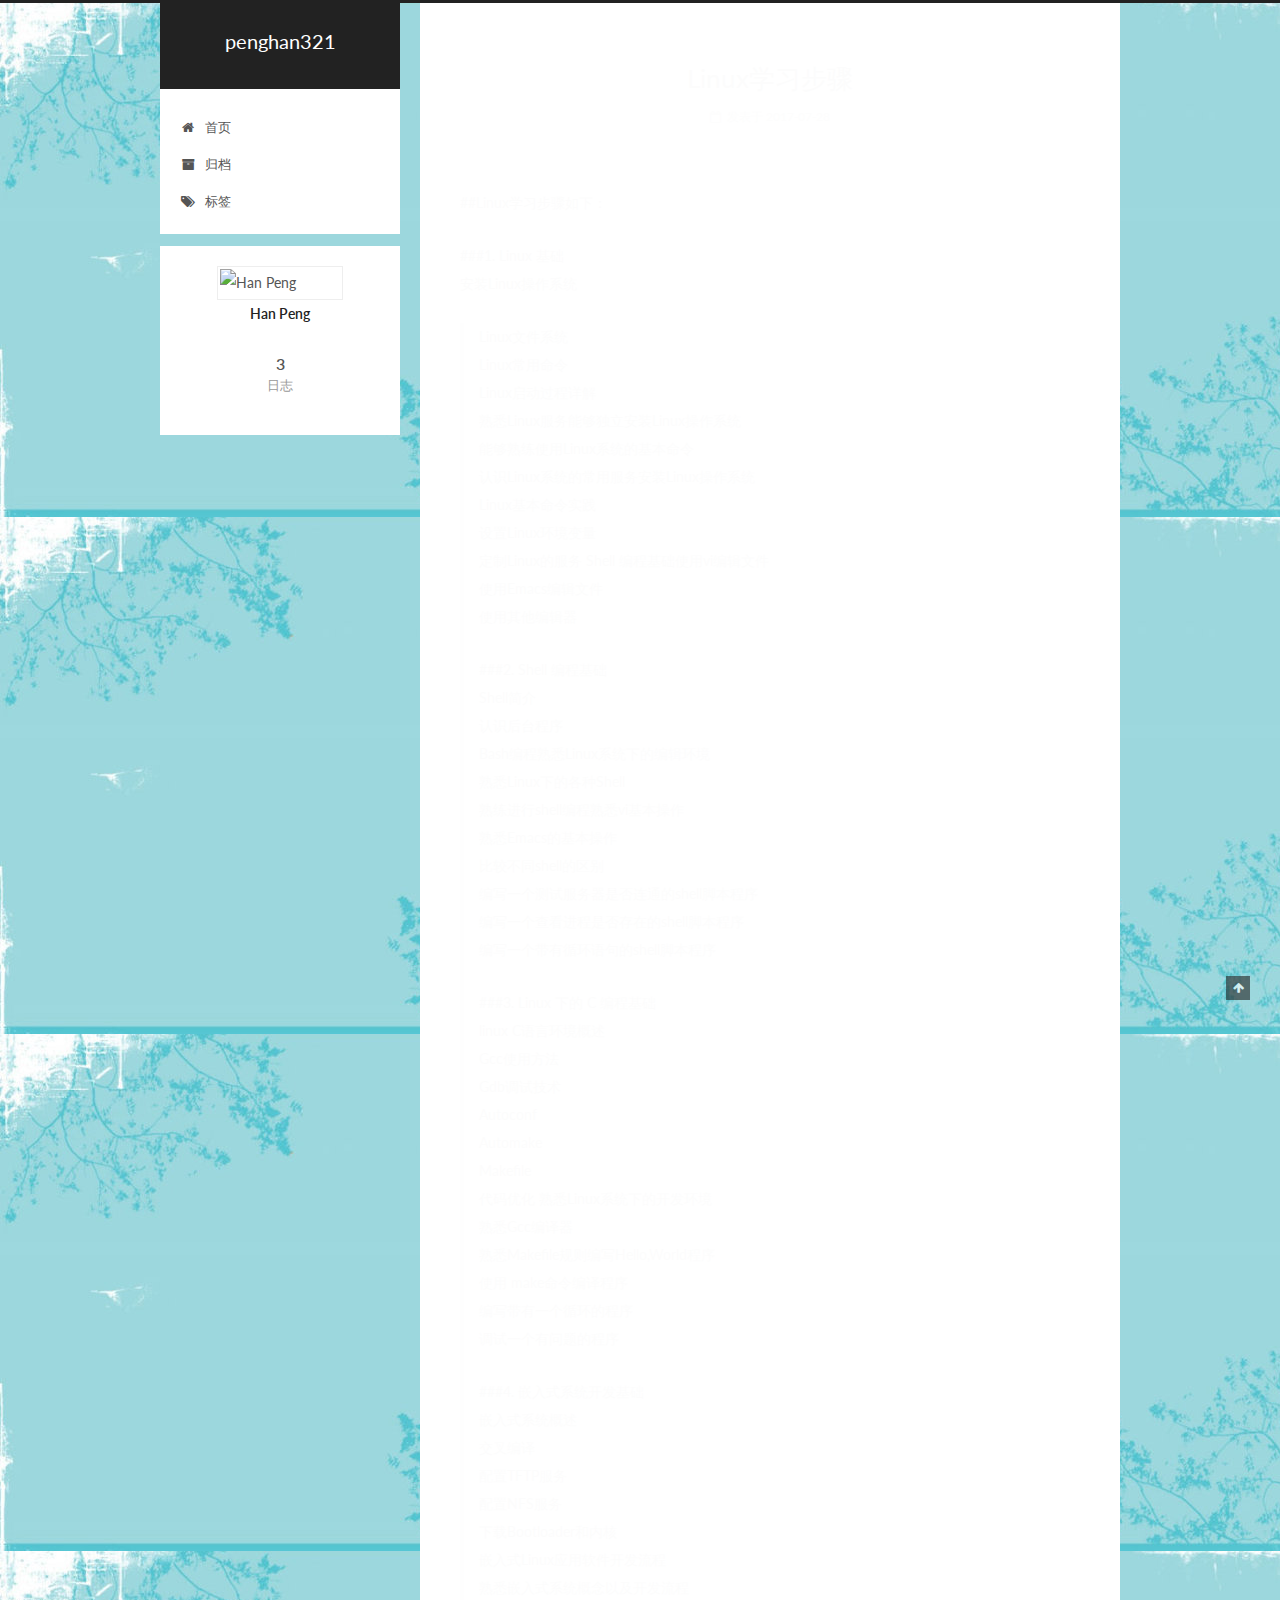
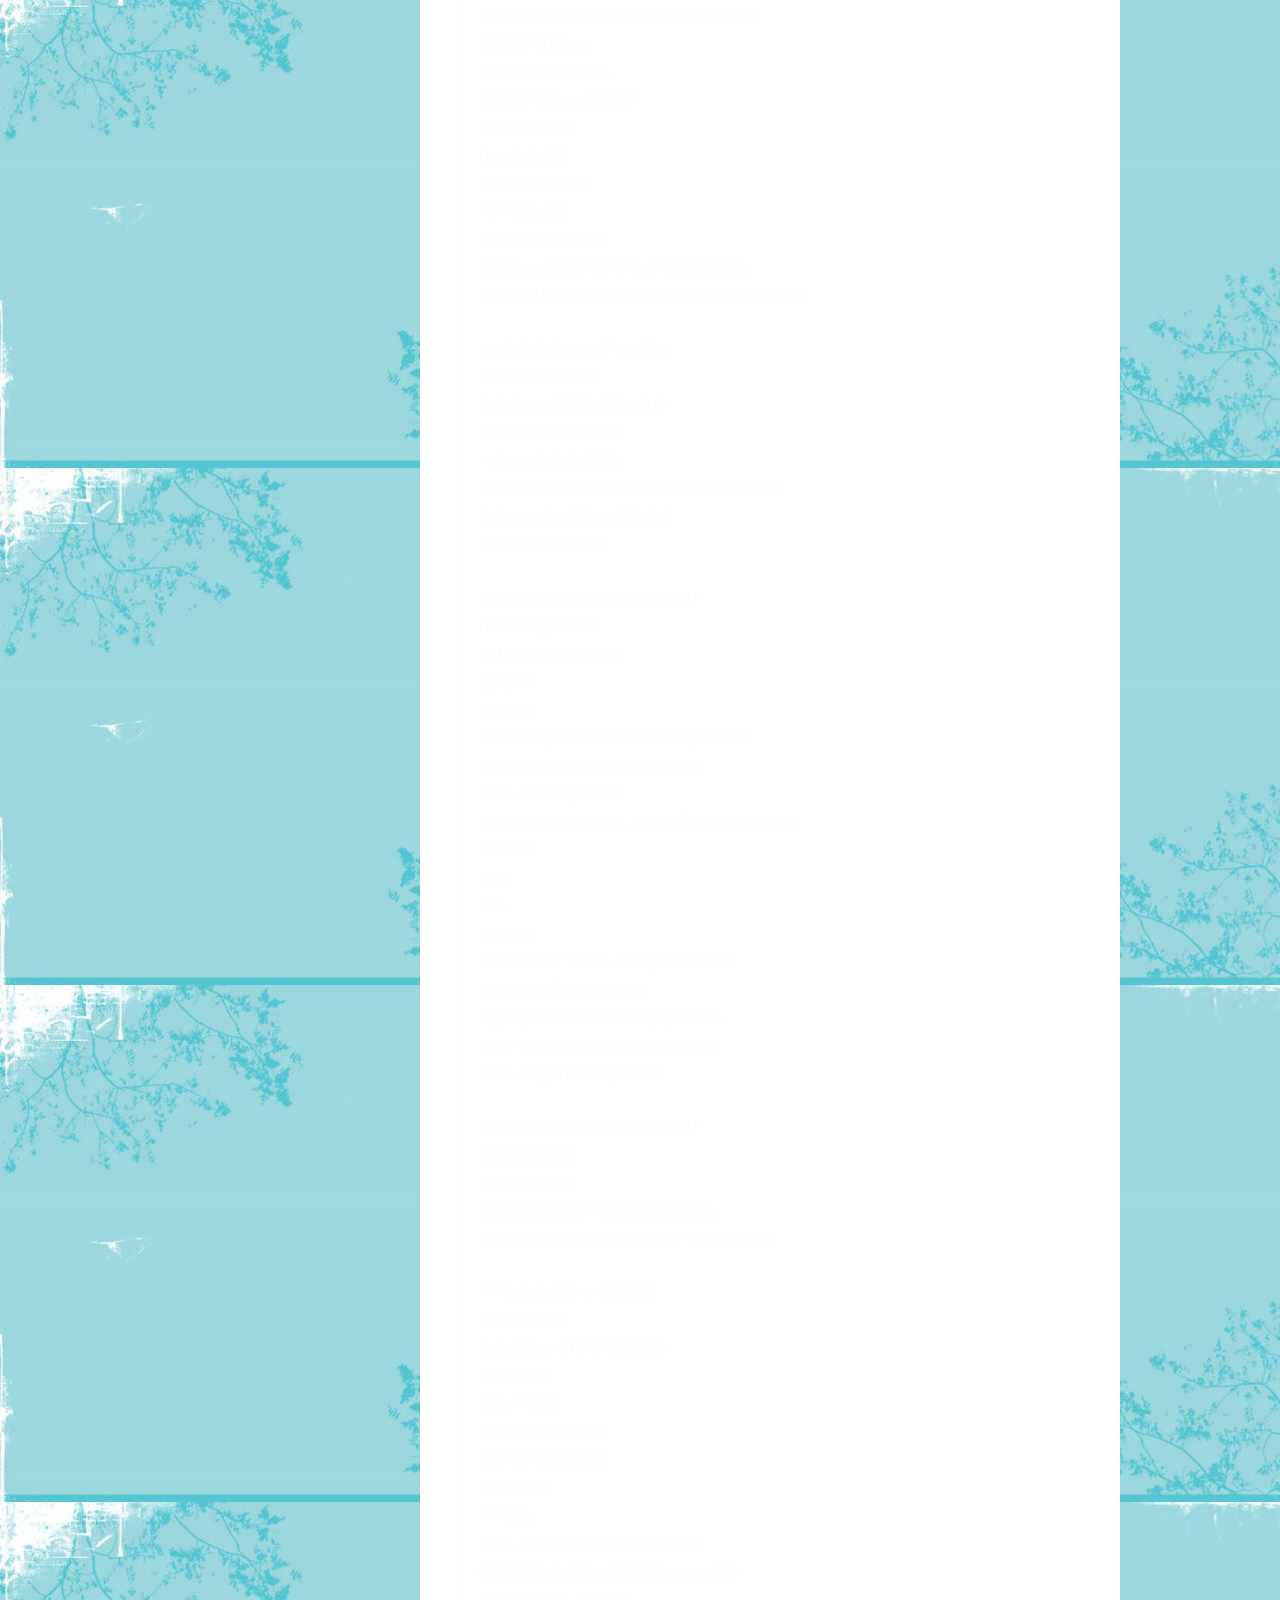
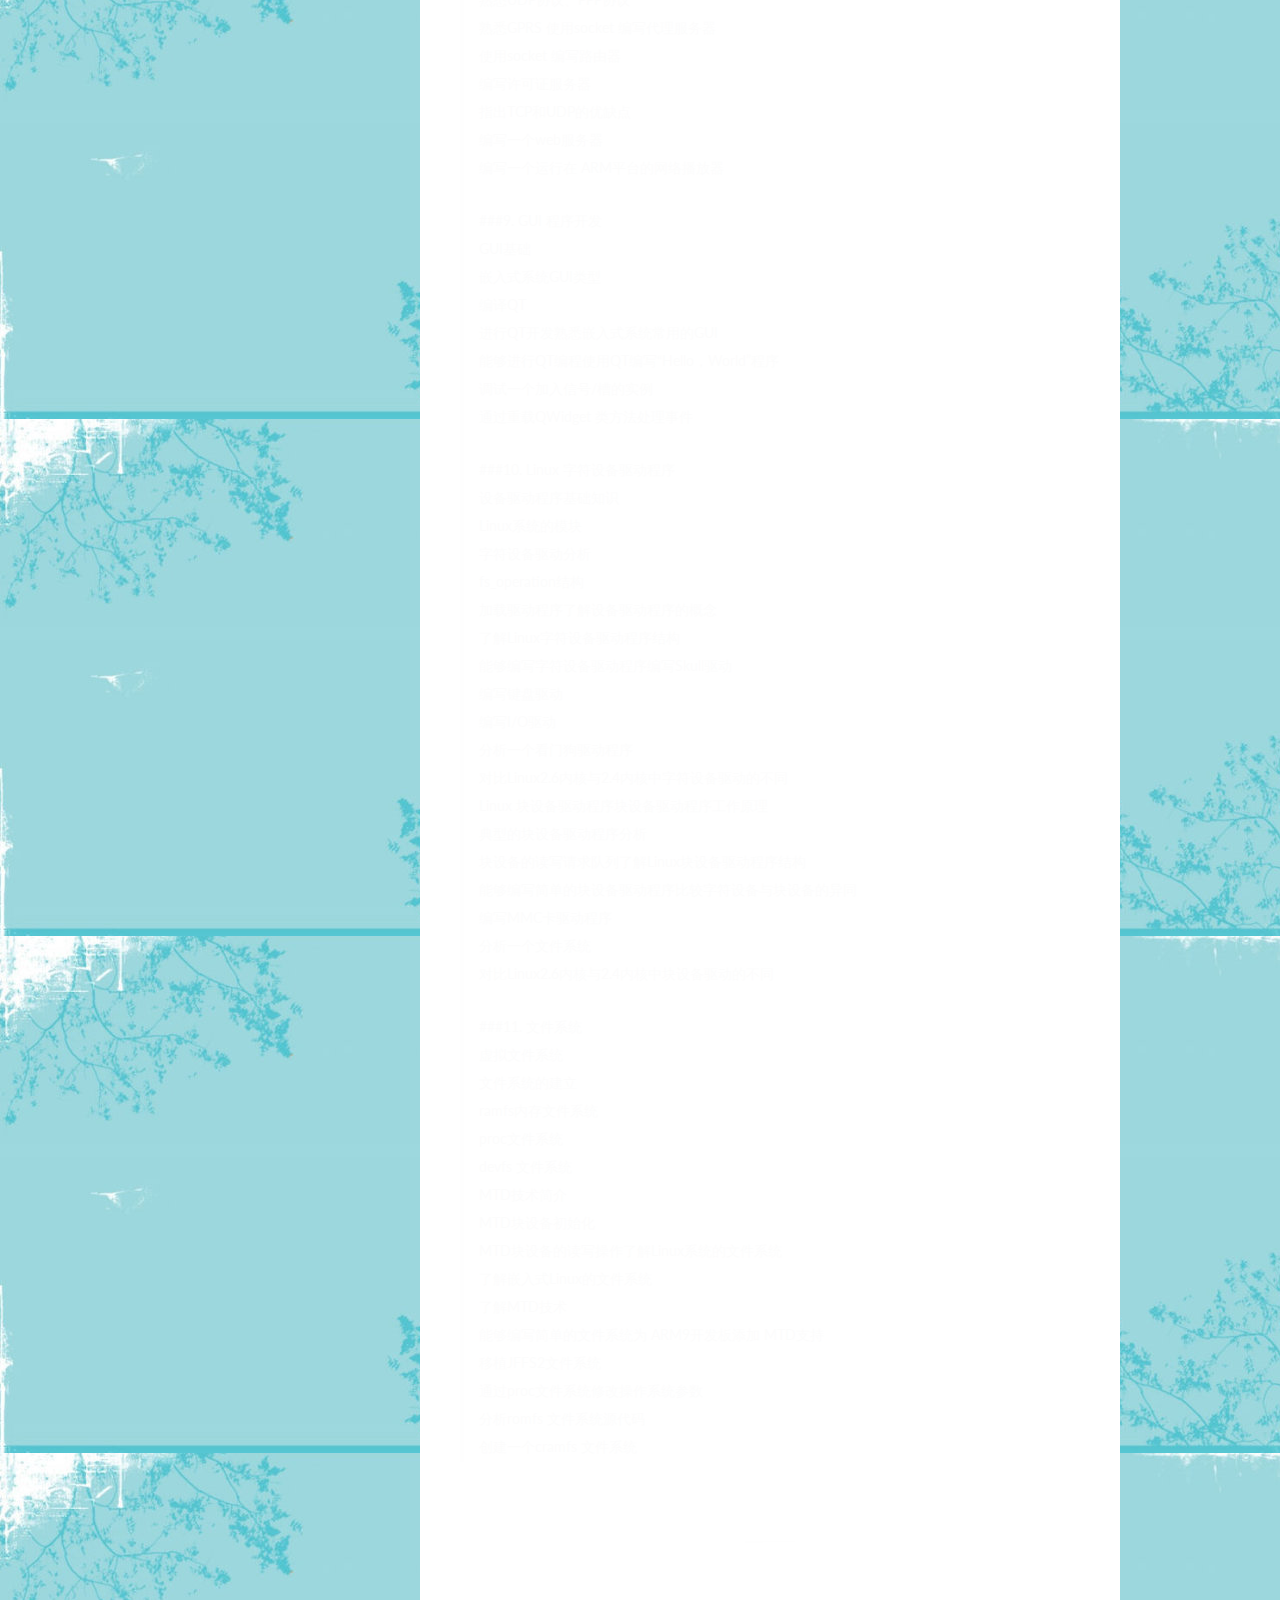
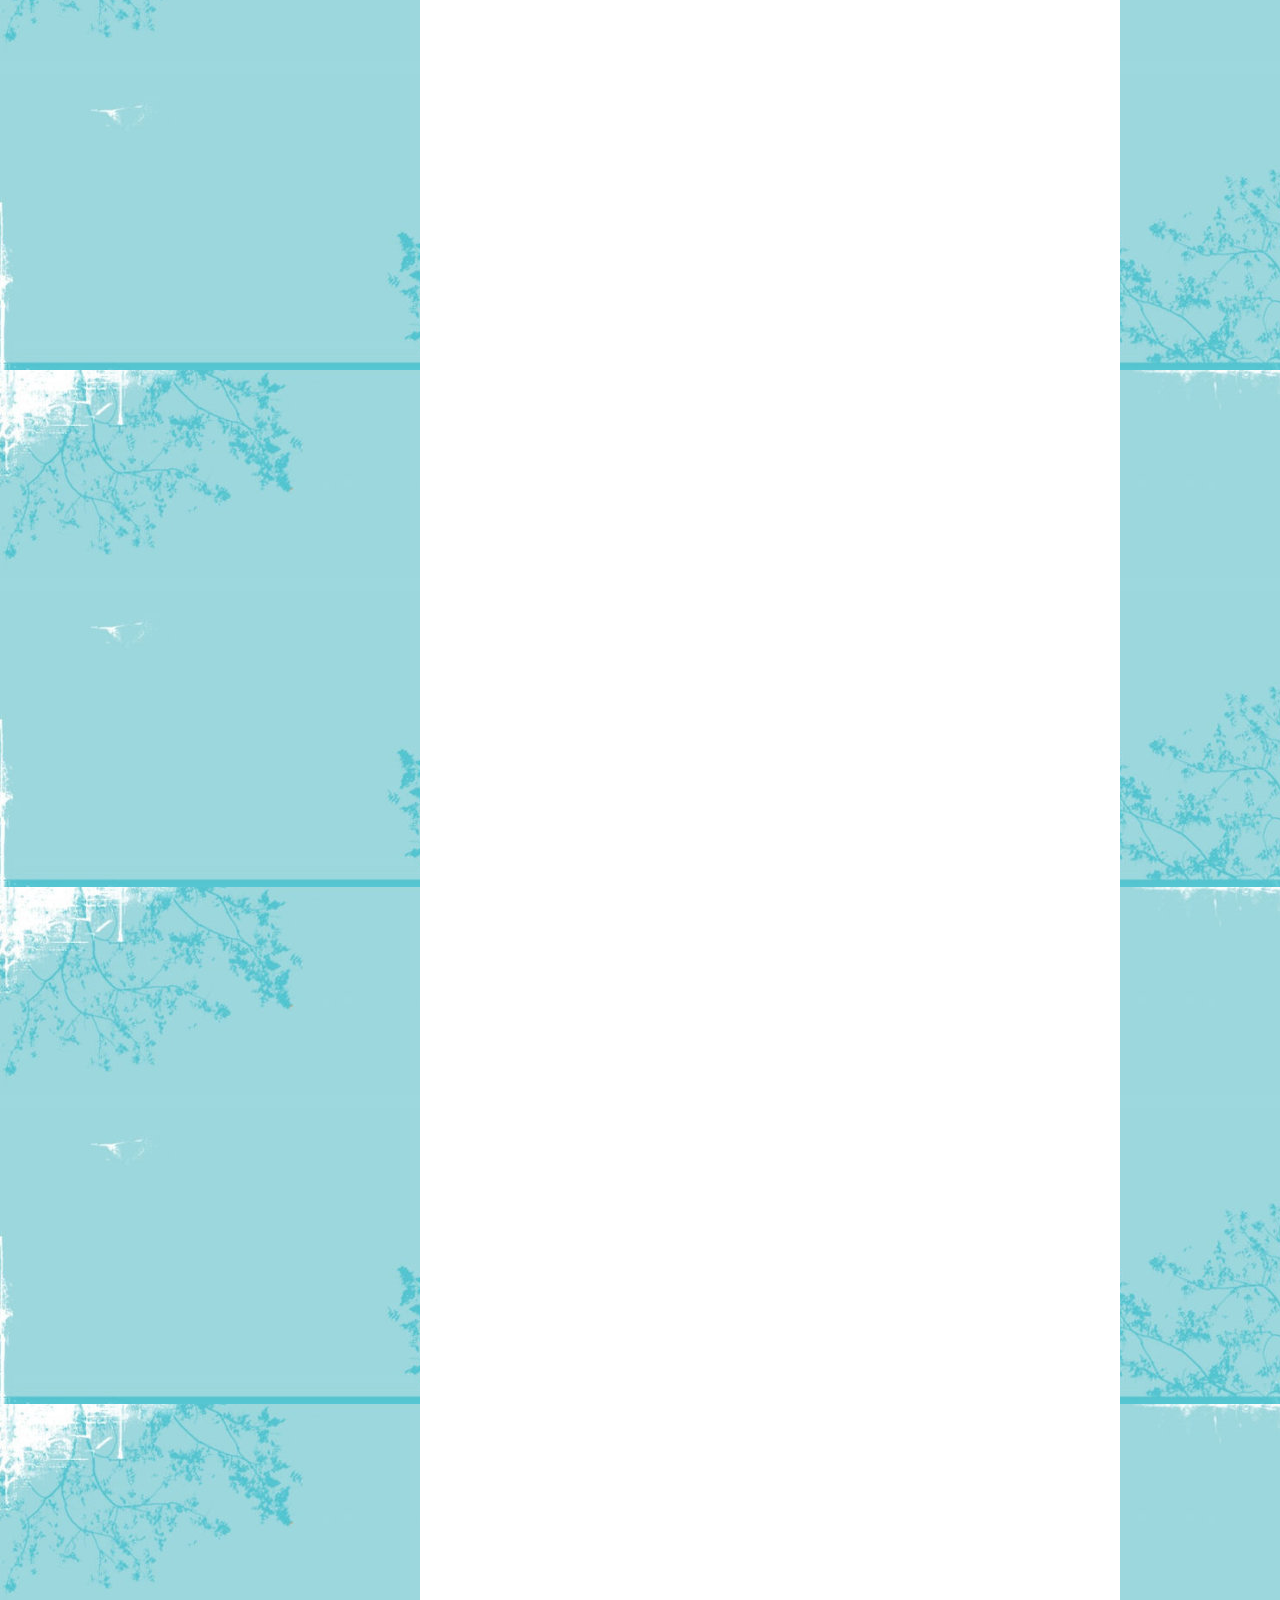
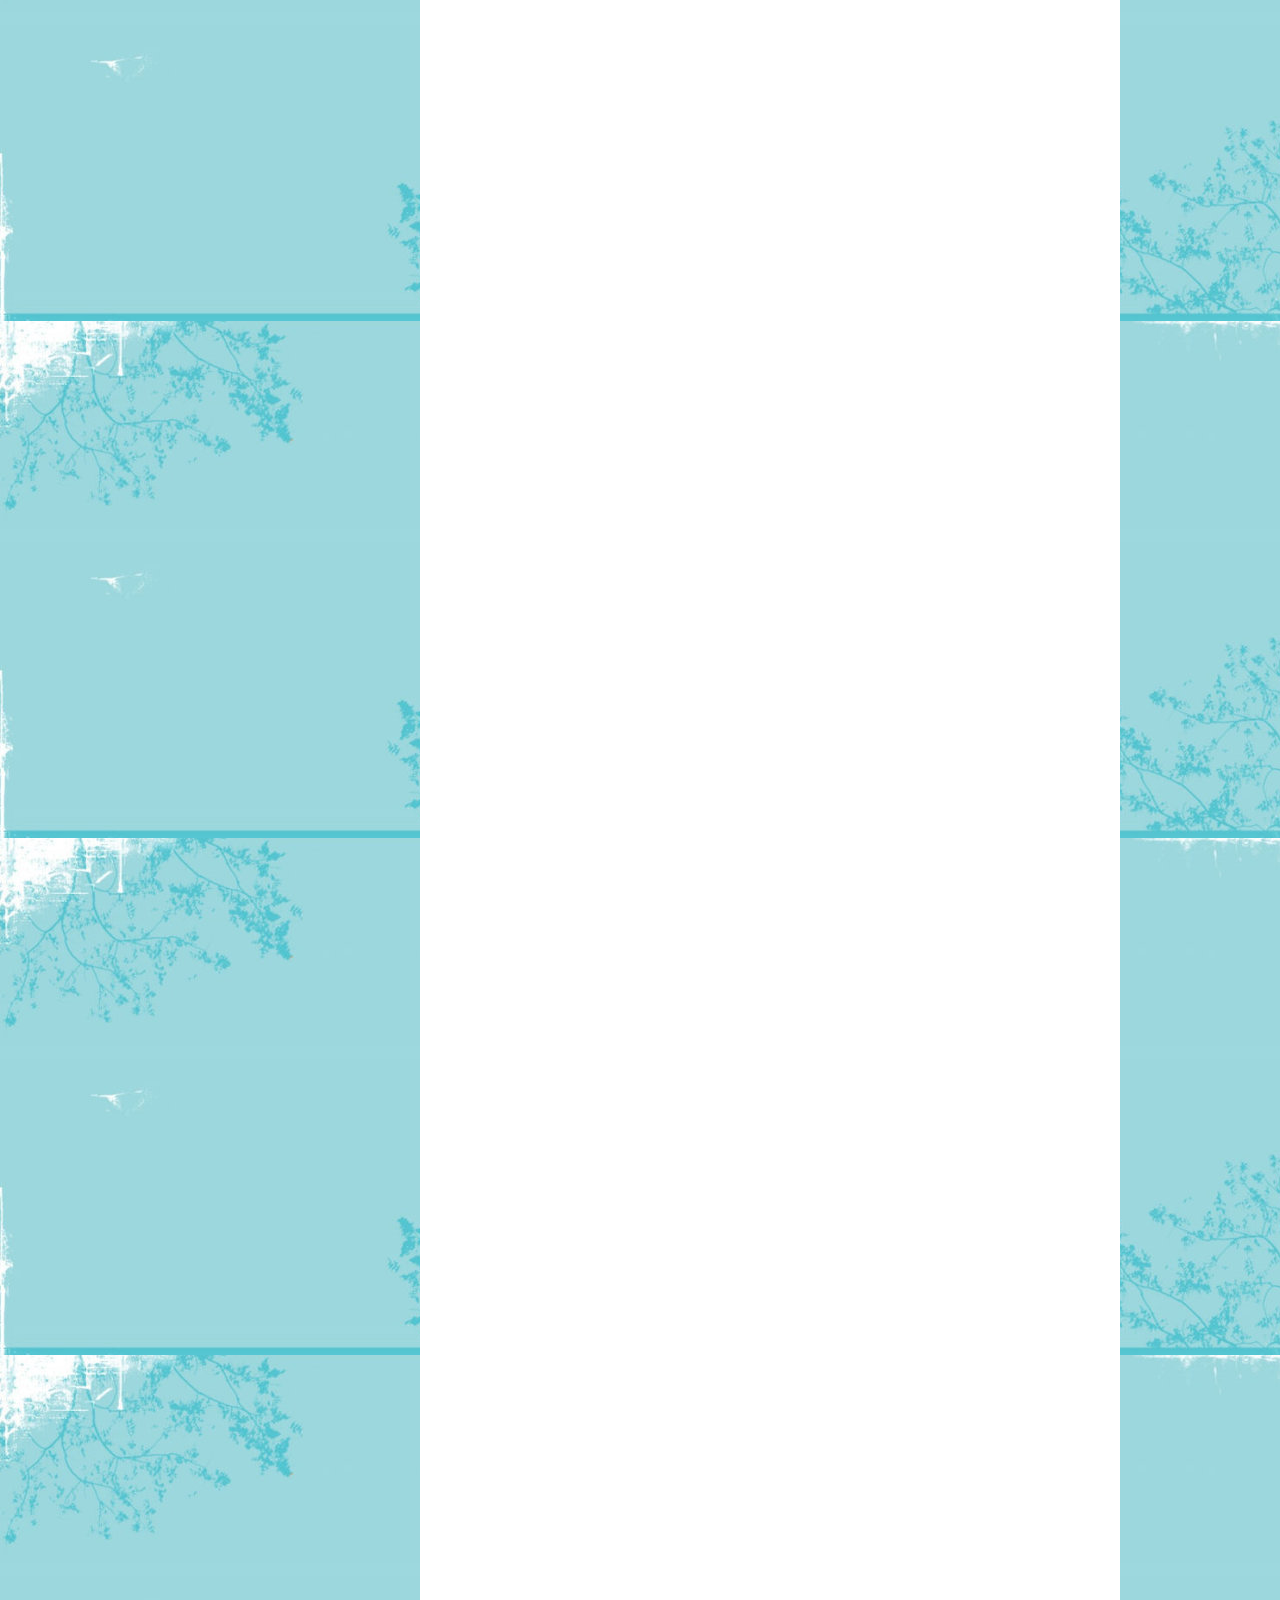
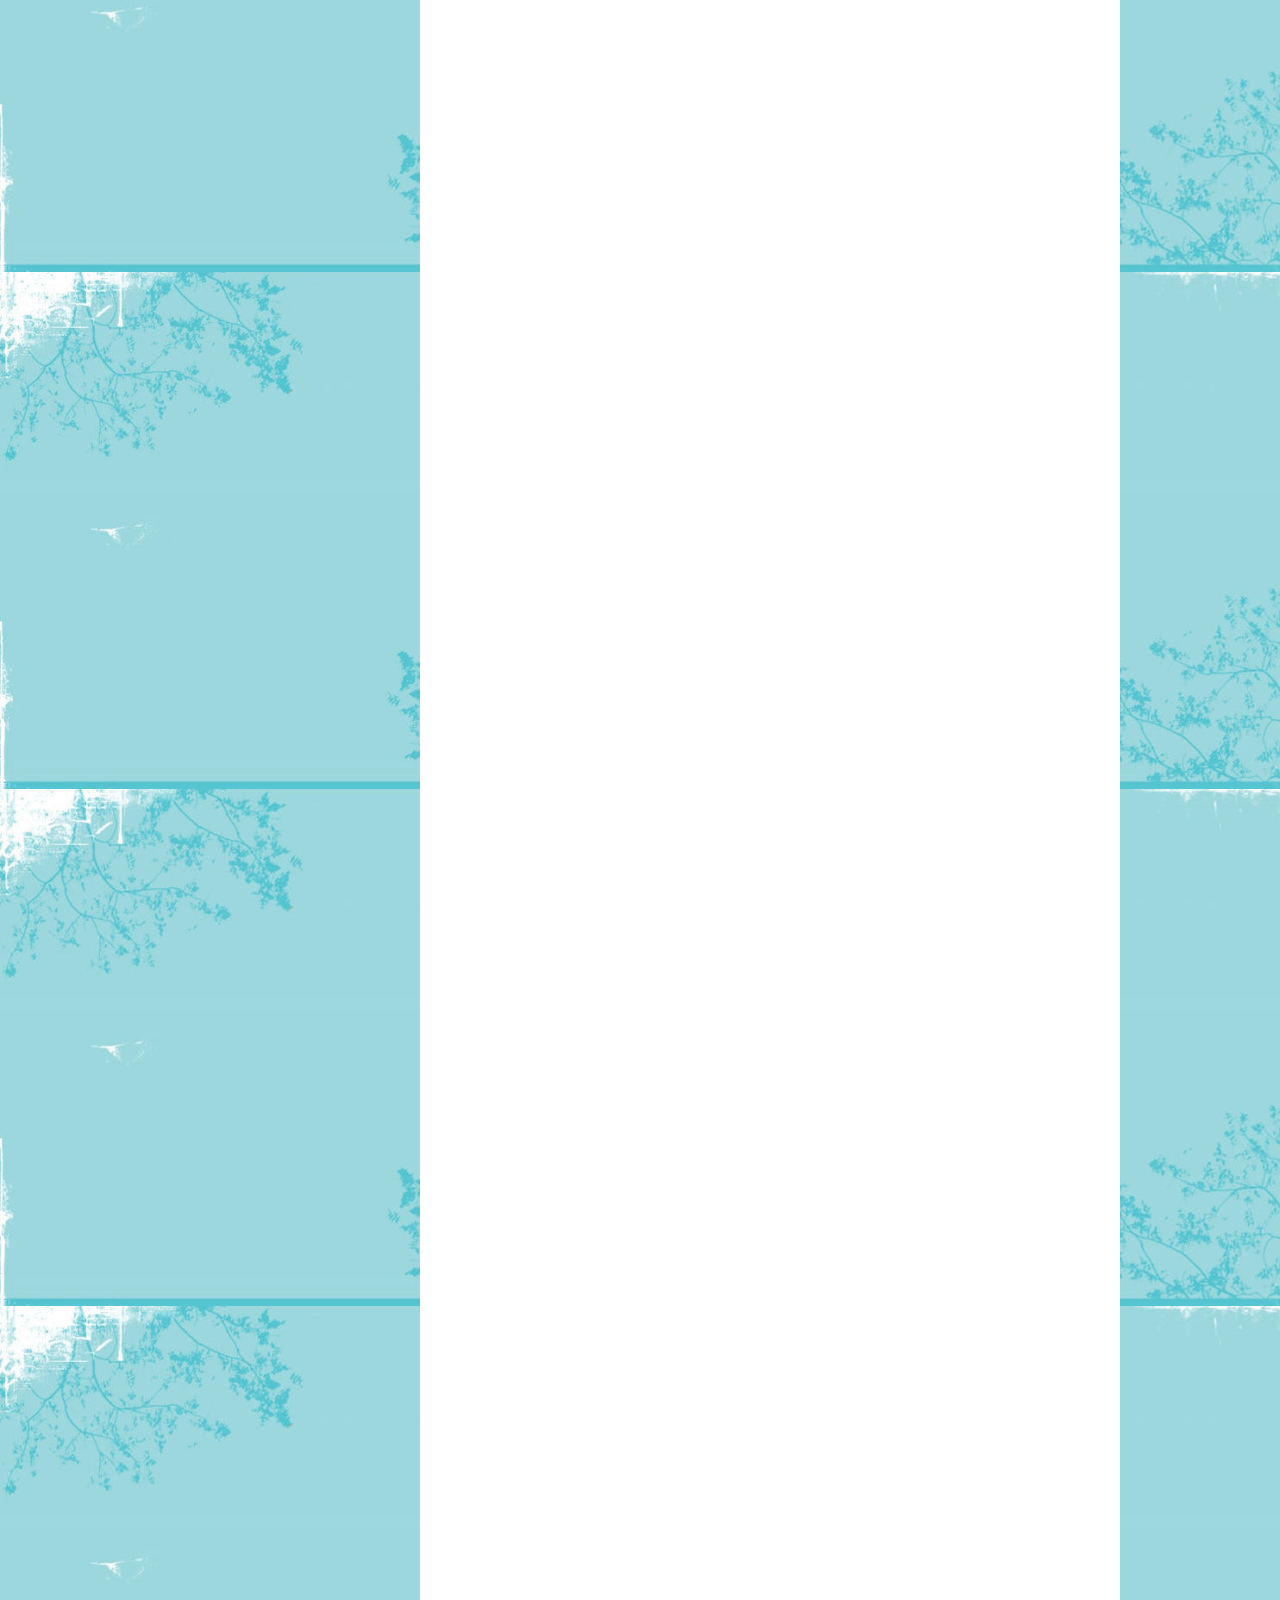
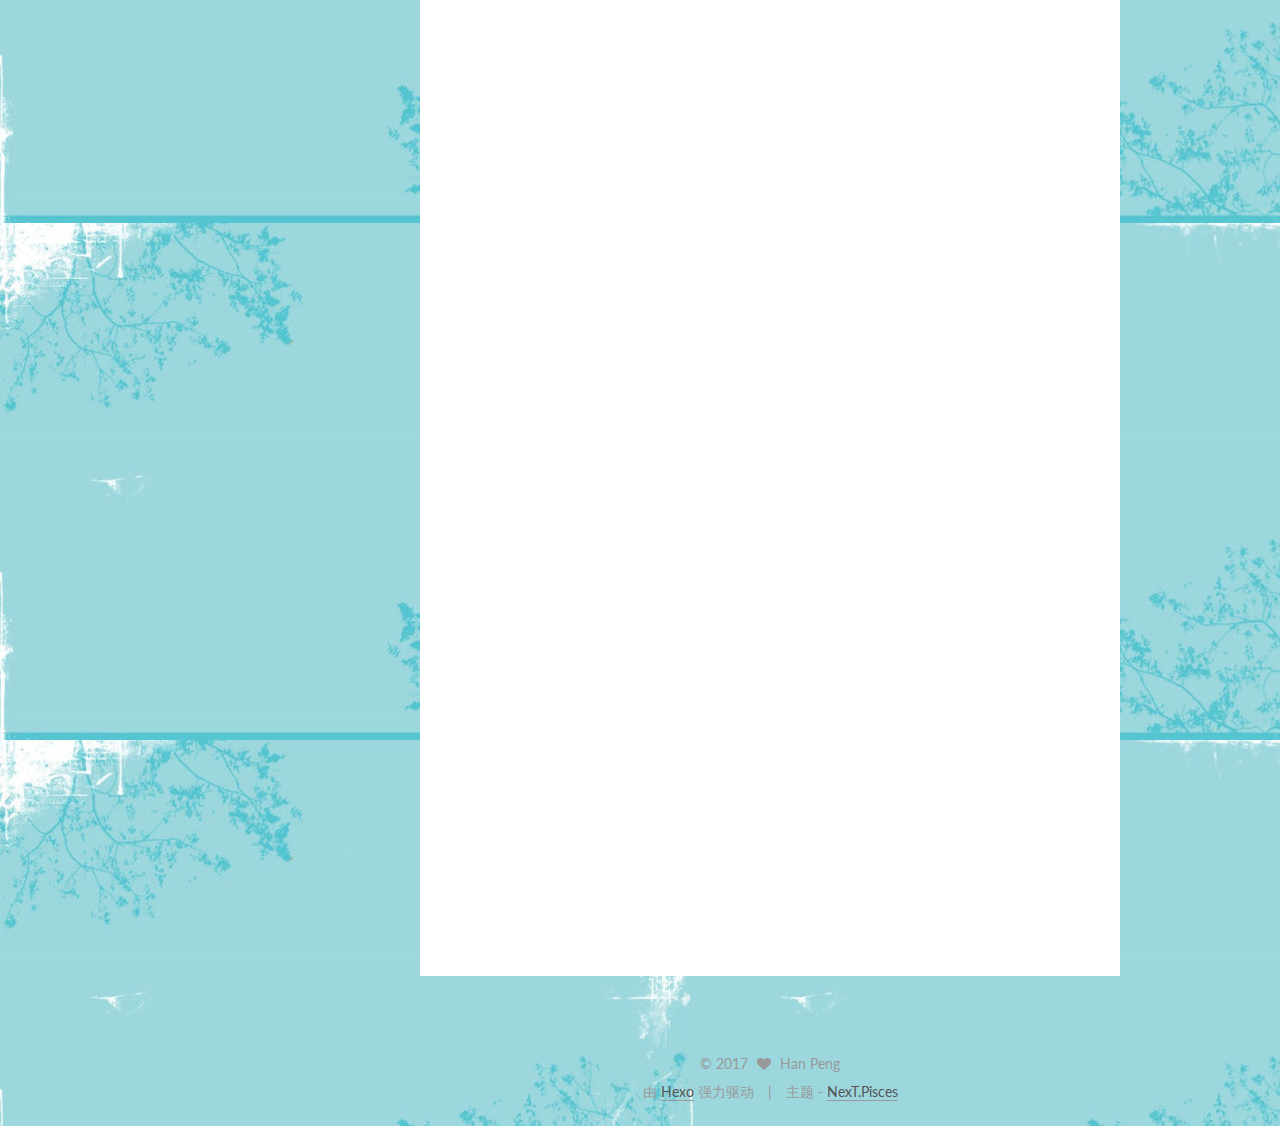
==== index.html @ f95d9327 "Site updated: 2017-07-28 12:45:39" ====
<!DOCTYPE html>



  


<html class="theme-next pisces use-motion" lang="zh-Hans">
<head>
  <meta charset="UTF-8"/>
<meta http-equiv="X-UA-Compatible" content="IE=edge" />
<meta name="viewport" content="width=device-width, initial-scale=1, maximum-scale=1"/>









<meta http-equiv="Cache-Control" content="no-transform" />
<meta http-equiv="Cache-Control" content="no-siteapp" />















  
  
  <link href="/lib/fancybox/source/jquery.fancybox.css?v=2.1.5" rel="stylesheet" type="text/css" />




  
  
  
  

  
    
    
  

  

  

  

  

  
    
    
    <link href="//fonts.googleapis.com/css?family=Lato:300,300italic,400,400italic,700,700italic&subset=latin,latin-ext" rel="stylesheet" type="text/css">
  






<link href="/lib/font-awesome/css/font-awesome.min.css?v=4.6.2" rel="stylesheet" type="text/css" />

<link href="/css/main.css?v=5.1.1" rel="stylesheet" type="text/css" />


  <meta name="keywords" content="Hexo, NexT" />








  <link rel="shortcut icon" type="image/x-icon" href="/favicon.ico?v=5.1.1" />






<meta property="og:type" content="website">
<meta property="og:title" content="penghan321">
<meta property="og:url" content="http://yoursite.com/index.html">
<meta property="og:site_name" content="penghan321">
<meta property="og:locale" content="zh-Hans">
<meta name="twitter:card" content="summary">
<meta name="twitter:title" content="penghan321">



<script type="text/javascript" id="hexo.configurations">
  var NexT = window.NexT || {};
  var CONFIG = {
    root: '/',
    scheme: 'Pisces',
    sidebar: {"position":"left","display":"post","offset":12,"offset_float":0,"b2t":false,"scrollpercent":false,"onmobile":false},
    fancybox: true,
    motion: true,
    duoshuo: {
      userId: '0',
      author: '博主'
    },
    algolia: {
      applicationID: '',
      apiKey: '',
      indexName: '',
      hits: {"per_page":10},
      labels: {"input_placeholder":"Search for Posts","hits_empty":"We didn't find any results for the search: ${query}","hits_stats":"${hits} results found in ${time} ms"}
    }
  };
</script>



  <link rel="canonical" href="http://yoursite.com/"/>





  <title>penghan321</title>
  














</head>

<body itemscope itemtype="http://schema.org/WebPage" lang="zh-Hans">

  
  
    
  

  <div class="container sidebar-position-left 
   page-home 
 ">
    <div class="headband"></div>

    <header id="header" class="header" itemscope itemtype="http://schema.org/WPHeader">
      <div class="header-inner"><div class="site-brand-wrapper">
  <div class="site-meta ">
    

    <div class="custom-logo-site-title">
      <a href="/"  class="brand" rel="start">
        <span class="logo-line-before"><i></i></span>
        <span class="site-title">penghan321</span>
        <span class="logo-line-after"><i></i></span>
      </a>
    </div>
      
        <p class="site-subtitle"></p>
      
  </div>

  <div class="site-nav-toggle">
    <button>
      <span class="btn-bar"></span>
      <span class="btn-bar"></span>
      <span class="btn-bar"></span>
    </button>
  </div>
</div>

<nav class="site-nav">
  

  
    <ul id="menu" class="menu">
      
        
        <li class="menu-item menu-item-home">
          <a href="/" rel="section">
            
              <i class="menu-item-icon fa fa-fw fa-home"></i> <br />
            
            首页
          </a>
        </li>
      
        
        <li class="menu-item menu-item-archives">
          <a href="/archives/" rel="section">
            
              <i class="menu-item-icon fa fa-fw fa-archive"></i> <br />
            
            归档
          </a>
        </li>
      
        
        <li class="menu-item menu-item-tags">
          <a href="/tags/" rel="section">
            
              <i class="menu-item-icon fa fa-fw fa-tags"></i> <br />
            
            标签
          </a>
        </li>
      

      
    </ul>
  

  
</nav>



 </div>
    </header>

    <main id="main" class="main">
      <div class="main-inner">
        <div class="content-wrap">
          <div id="content" class="content">
            
  <section id="posts" class="posts-expand">
    
      

  

  
  
  

  <article class="post post-type-normal " itemscope itemtype="http://schema.org/Article">
    <link itemprop="mainEntityOfPage" href="http://yoursite.com/2017/07/28/title- Linux学习步骤/">

    <span hidden itemprop="author" itemscope itemtype="http://schema.org/Person">
      <meta itemprop="name" content="Han Peng">
      <meta itemprop="description" content="">
      <meta itemprop="image" content="http://img3.imgtn.bdimg.com/it/u=3320782593,885548352&fm=26&gp=0.jpg">
    </span>

    <span hidden itemprop="publisher" itemscope itemtype="http://schema.org/Organization">
      <meta itemprop="name" content="penghan321">
    </span>

    
      <header class="post-header">

        
        
          <h1 class="post-title" itemprop="name headline">
                
                <a class="post-title-link" href="/2017/07/28/title- Linux学习步骤/" itemprop="url">Linux学习步骤</a></h1>
        

        <div class="post-meta">
          <span class="post-time">
            
              <span class="post-meta-item-icon">
                <i class="fa fa-calendar-o"></i>
              </span>
              
                <span class="post-meta-item-text">发表于</span>
              
              <time title="创建于" itemprop="dateCreated datePublished" datetime="2017-07-28T12:45:11+08:00">
                2017-07-28
              </time>
            

            

            
          </span>

          

          
            
          

          
          

          

          

          

        </div>
      </header>
    

    <div class="post-body" itemprop="articleBody">

      
      

      
        
          
            <p>##Linux学习步骤如下：</p>
<p>###1. Linux 基础<br>安装Linux操作系统</p>
<blockquote>
<p>Linux文件系统<br>Linux常用命令<br>Linux启动过程详解<br>熟悉Linux服务能够独立安装Linux操作系统<br>能够熟练使用Linux系统的基本命令<br>认识Linux系统的常用服务安装Linux操作系统<br>Linux基本命令实践<br>设置Linux环境变量<br>定制Linux的服务 Shell 编程基础使用vi编辑文件<br>使用Emacs编辑文件<br>使用其他编辑器</p>
<p>###2. Shell 编程基础<br>Shell简介<br>认识后台程序<br>Bash编程熟悉Linux系统下的编辑环境<br>熟悉Linux下的各种Shell<br>熟练进行shell编程熟悉vi基本操作<br>熟悉Emacs的基本操作<br>比较不同shell的区别<br>编写一个测试服务器是否连通的shell脚本程序<br>编写一个查看进程是否存在的shell脚本程序<br>编写一个带有循环语句的shell脚本程序</p>
<p>###3. Linux 下的 C 编程基础<br>linux C语言环境概述<br>Gcc使用方法<br>Gdb调试技术<br>Autoconf<br>Automake<br>Makefile<br>代码优化 熟悉Linux系统下的开发环境<br>熟悉Gcc编译器<br>熟悉Makefile规则编写Hello,World程序<br>使用 make命令编译程序<br>编写带有一个循环的程序<br>调试一个有问题的程序</p>
<p>###4. 嵌入式系统开发基础<br>嵌入式系统概述<br>交叉编译<br>配置TFTP服务<br>配置NFS服务<br>下载Bootloader和内核<br>嵌入式Linux应用软件开发流程<br>熟悉嵌入式系统概念以及开发流程<br>建立嵌入式系统开发环境制作cross_gcc工具链<br>编译并下载U-boot<br>编译并下载Linux内核<br>编译并下载Linux应用程序<br>嵌入式系统移植<br>Linux内核代码<br>平台相关代码分析<br>ARM平台介绍<br>平台移植的关键技术<br>移植Linux内核到 ARM平台 了解移植的概念<br>能够移植Linux内核移植Linux2.6内核到 ARM9开发板</p>
<p>###5. 嵌入式 Linux 下串口通信<br>串行I/O的基本概念<br>嵌入式Linux应用软件开发流程<br>Linux系统的文件和设备<br>与文件相关的系统调用<br>配置超级终端和MiniCOM 能够熟悉进行串口通信<br>熟悉文件I/O 编写串口通信程序<br>编写多串口通信程序</p>
<p>###6. 嵌入式系统中多进程程序设计<br>Linux系统进程概述<br>嵌入式系统的进程特点<br>进程操作<br>守护进程<br>相关的系统调用了解Linux系统中进程的概念<br>能够编写多进程程序编写多进程程序<br>编写一个守护进程程序<br>sleep系统调用任务管理、同步与通信 Linux任务概述<br>任务调度<br>管道<br>信号<br>共享内存<br>任务管理 API 了解Linux系统任务管理机制<br>熟悉进程间通信的几种方式<br>熟悉嵌入式Linux中的任务间同步与通信<br>编写一个简单的管道程序实现文件传输<br>编写一个使用共享内存的程序</p>
<p>###7. 嵌入式系统中多线程程序设计<br>线程的基础知识<br>多线程编程方法<br>线程应用中的同步问题了解线程的概念<br>能够编写简单的多线程程序编写一个多线程程序</p>
<p>###8. 嵌入式 Linux 网络编程<br>网络基础知识<br>嵌入式Linux中TCP/IP网络结构<br>socket 编程<br>常用 API函数<br>分析Ping命令的实现<br>基本UDP套接口编程<br>许可证管理<br>PPP协议<br>GPRS 了解嵌入式Linux网络体系结构<br>能够进行嵌入式Linux环境下的socket 编程<br>熟悉UDP协议、PPP协议<br>熟悉GPRS 使用socket 编写代理服务器<br>使用socket 编写路由器<br>编写许可证服务器<br>指出TCP和UDP的优缺点<br>编写一个web服务器<br>编写一个运行在 ARM平台的网络播放器</p>
<p>###9. GUI 程序开发<br>GUI基础<br>嵌入式系统GUI类型<br>编译QT<br>进行QT开发熟悉嵌入式系统常用的GUI<br>能够进行QT编程使用QT编写“Hello，World”程序<br>调试一个加入信号/槽的实例<br>通过重载QWidget 类方法处理事件</p>
<p>###10. Linux 字符设备驱动程序<br>设备驱动程序基础知识<br>Linux系统的模块<br>字符设备驱动分析<br>fs_operation结构<br>加载驱动程序了解设备驱动程序的概念<br>了解Linux字符设备驱动程序结构<br>能够编写字符设备驱动程序编写Skull驱动<br>编写键盘驱动<br>编写I/O驱动<br>分析一个看门狗驱动程序<br>对比Linux2.6内核与2.4内核中字符设备驱动的不同<br>Linux 块设备驱动程序块设备驱动程序工作原理<br>典型的块设备驱动程序分析<br>块设备的读写请求队列了解Linux块设备驱动程序结构<br>能够编写简单的块设备驱动程序比较字符设备与块设备的异同<br>编写MMC卡驱动程序<br>分析一个文件系统<br>对比Linux2.6内核与2.4内核中块设备驱动的不同</p>
<p>###11. 文件系统<br>虚拟文件系统<br>文件系统的建立<br>ramfs内存文件系统<br>proc文件系统<br>devfs 文件系统<br>MTD技术简介<br>MTD块设备初始化<br>MTD块设备的读写操作了解Linux系统的文件系统<br>了解嵌入式Linux的文件系统<br>了解MTD技术<br>能够编写简单的文件系统为 ARM9开发板添加 MTD支持<br>移植JFFS2文件系统<br>通过proc文件系统修改操作系统参数<br>分析romfs 文件系统源代码<br>创建一个cramfs 文件系统</p>
</blockquote>

          
        
      
    </div>

    <div>
      
    </div>

    <div>
      
    </div>

    <div>
      
    </div>

    <footer class="post-footer">
      

      

      

      
      
        <div class="post-eof"></div>
      
    </footer>
  </article>


    
      

  

  
  
  

  <article class="post post-type-normal " itemscope itemtype="http://schema.org/Article">
    <link itemprop="mainEntityOfPage" href="http://yoursite.com/2017/07/26/Linux学习步骤/">

    <span hidden itemprop="author" itemscope itemtype="http://schema.org/Person">
      <meta itemprop="name" content="Han Peng">
      <meta itemprop="description" content="">
      <meta itemprop="image" content="http://img3.imgtn.bdimg.com/it/u=3320782593,885548352&fm=26&gp=0.jpg">
    </span>

    <span hidden itemprop="publisher" itemscope itemtype="http://schema.org/Organization">
      <meta itemprop="name" content="penghan321">
    </span>

    
      <header class="post-header">

        
        
          <h1 class="post-title" itemprop="name headline">
                
                <a class="post-title-link" href="/2017/07/26/Linux学习步骤/" itemprop="url">Linux学习步骤</a></h1>
        

        <div class="post-meta">
          <span class="post-time">
            
              <span class="post-meta-item-icon">
                <i class="fa fa-calendar-o"></i>
              </span>
              
                <span class="post-meta-item-text">发表于</span>
              
              <time title="创建于" itemprop="dateCreated datePublished" datetime="2017-07-26T18:30:40+08:00">
                2017-07-26
              </time>
            

            

            
          </span>

          

          
            
          

          
          

          

          

          

        </div>
      </header>
    

    <div class="post-body" itemprop="articleBody">

      
      

      
        
          
            <p>##Linux学习步骤如下：</p>
<p>###1. Linux 基础</p>
<blockquote>
<p>安装Linux操作系统<br>Linux文件系统<br>Linux常用命令<br>Linux启动过程详解<br>熟悉Linux服务能够独立安装Linux操作系统<br>能够熟练使用Linux系统的基本命令<br>认识Linux系统的常用服务安装Linux操作系统<br>Linux基本命令实践<br>设置Linux环境变量<br>定制Linux的服务 Shell 编程基础使用vi编辑文件<br>使用Emacs编辑文件<br>使用其他编辑器</p>
<p>###2. Shell 编程基础<br>Shell简介<br>认识后台程序<br>Bash编程熟悉Linux系统下的编辑环境<br>熟悉Linux下的各种Shell<br>熟练进行shell编程熟悉vi基本操作<br>熟悉Emacs的基本操作<br>比较不同shell的区别<br>编写一个测试服务器是否连通的shell脚本程序<br>编写一个查看进程是否存在的shell脚本程序<br>编写一个带有循环语句的shell脚本程序</p>
<p>###3. Linux 下的 C 编程基础<br>linux C语言环境概述<br>Gcc使用方法<br>Gdb调试技术<br>Autoconf<br>Automake<br>Makefile<br>代码优化 熟悉Linux系统下的开发环境<br>熟悉Gcc编译器<br>熟悉Makefile规则编写Hello,World程序<br>使用 make命令编译程序<br>编写带有一个循环的程序<br>调试一个有问题的程序</p>
<p>###4. 嵌入式系统开发基础<br>嵌入式系统概述<br>交叉编译<br>配置TFTP服务<br>配置NFS服务<br>下载Bootloader和内核<br>嵌入式Linux应用软件开发流程<br>熟悉嵌入式系统概念以及开发流程<br>建立嵌入式系统开发环境制作cross_gcc工具链<br>编译并下载U-boot<br>编译并下载Linux内核<br>编译并下载Linux应用程序<br>嵌入式系统移植<br>Linux内核代码<br>平台相关代码分析<br>ARM平台介绍<br>平台移植的关键技术<br>移植Linux内核到 ARM平台 了解移植的概念<br>能够移植Linux内核移植Linux2.6内核到 ARM9开发板</p>
<p>###5. 嵌入式 Linux 下串口通信<br>串行I/O的基本概念<br>嵌入式Linux应用软件开发流程<br>Linux系统的文件和设备<br>与文件相关的系统调用<br>配置超级终端和MiniCOM 能够熟悉进行串口通信<br>熟悉文件I/O 编写串口通信程序<br>编写多串口通信程序</p>
<p>###6. 嵌入式系统中多进程程序设计<br>Linux系统进程概述<br>嵌入式系统的进程特点<br>进程操作<br>守护进程<br>相关的系统调用了解Linux系统中进程的概念<br>能够编写多进程程序编写多进程程序<br>编写一个守护进程程序<br>sleep系统调用任务管理、同步与通信 Linux任务概述<br>任务调度<br>管道<br>信号<br>共享内存<br>任务管理 API 了解Linux系统任务管理机制<br>熟悉进程间通信的几种方式<br>熟悉嵌入式Linux中的任务间同步与通信<br>编写一个简单的管道程序实现文件传输<br>编写一个使用共享内存的程序</p>
<p>###7. 嵌入式系统中多线程程序设计<br>线程的基础知识<br>多线程编程方法<br>线程应用中的同步问题了解线程的概念<br>能够编写简单的多线程程序编写一个多线程程序</p>
<p>###8. 嵌入式 Linux 网络编程<br>网络基础知识<br>嵌入式Linux中TCP/IP网络结构<br>socket 编程<br>常用 API函数<br>分析Ping命令的实现<br>基本UDP套接口编程<br>许可证管理<br>PPP协议<br>GPRS 了解嵌入式Linux网络体系结构<br>能够进行嵌入式Linux环境下的socket 编程<br>熟悉UDP协议、PPP协议<br>熟悉GPRS 使用socket 编写代理服务器<br>使用socket 编写路由器<br>编写许可证服务器<br>指出TCP和UDP的优缺点<br>编写一个web服务器<br>编写一个运行在 ARM平台的网络播放器</p>
<p>###9. GUI 程序开发<br>GUI基础<br>嵌入式系统GUI类型<br>编译QT<br>进行QT开发熟悉嵌入式系统常用的GUI<br>能够进行QT编程使用QT编写“Hello，World”程序<br>调试一个加入信号/槽的实例<br>通过重载QWidget 类方法处理事件</p>
<p>###10. Linux 字符设备驱动程序<br>设备驱动程序基础知识<br>Linux系统的模块<br>字符设备驱动分析<br>fs_operation结构<br>加载驱动程序了解设备驱动程序的概念<br>了解Linux字符设备驱动程序结构<br>能够编写字符设备驱动程序编写Skull驱动<br>编写键盘驱动<br>编写I/O驱动<br>分析一个看门狗驱动程序<br>对比Linux2.6内核与2.4内核中字符设备驱动的不同<br>Linux 块设备驱动程序块设备驱动程序工作原理<br>典型的块设备驱动程序分析<br>块设备的读写请求队列了解Linux块设备驱动程序结构<br>能够编写简单的块设备驱动程序比较字符设备与块设备的异同<br>编写MMC卡驱动程序<br>分析一个文件系统<br>对比Linux2.6内核与2.4内核中块设备驱动的不同</p>
<p>###11. 文件系统<br>虚拟文件系统<br>文件系统的建立<br>ramfs内存文件系统<br>proc文件系统<br>devfs 文件系统<br>MTD技术简介<br>MTD块设备初始化<br>MTD块设备的读写操作了解Linux系统的文件系统<br>了解嵌入式Linux的文件系统<br>了解MTD技术<br>能够编写简单的文件系统为 ARM9开发板添加 MTD支持<br>移植JFFS2文件系统<br>通过proc文件系统修改操作系统参数<br>分析romfs 文件系统源代码<br>创建一个cramfs 文件系统</p>
</blockquote>

          
        
      
    </div>

    <div>
      
    </div>

    <div>
      
    </div>

    <div>
      
    </div>

    <footer class="post-footer">
      

      

      

      
      
        <div class="post-eof"></div>
      
    </footer>
  </article>


    
      

  

  
  
  

  <article class="post post-type-normal " itemscope itemtype="http://schema.org/Article">
    <link itemprop="mainEntityOfPage" href="http://yoursite.com/2017/07/26/hello-world/">

    <span hidden itemprop="author" itemscope itemtype="http://schema.org/Person">
      <meta itemprop="name" content="Han Peng">
      <meta itemprop="description" content="">
      <meta itemprop="image" content="http://img3.imgtn.bdimg.com/it/u=3320782593,885548352&fm=26&gp=0.jpg">
    </span>

    <span hidden itemprop="publisher" itemscope itemtype="http://schema.org/Organization">
      <meta itemprop="name" content="penghan321">
    </span>

    
      <header class="post-header">

        
        
          <h1 class="post-title" itemprop="name headline">
                
                <a class="post-title-link" href="/2017/07/26/hello-world/" itemprop="url">Hello World</a></h1>
        

        <div class="post-meta">
          <span class="post-time">
            
              <span class="post-meta-item-icon">
                <i class="fa fa-calendar-o"></i>
              </span>
              
                <span class="post-meta-item-text">发表于</span>
              
              <time title="创建于" itemprop="dateCreated datePublished" datetime="2017-07-26T14:33:40+08:00">
                2017-07-26
              </time>
            

            

            
          </span>

          

          
            
          

          
          

          

          

          

        </div>
      </header>
    

    <div class="post-body" itemprop="articleBody">

      
      

      
        
          
            <p>Welcome to <a href="https://hexo.io/" target="_blank" rel="external">Hexo</a>! This is your very first post. Check <a href="https://hexo.io/docs/" target="_blank" rel="external">documentation</a> for more info. If you get any problems when using Hexo, you can find the answer in <a href="https://hexo.io/docs/troubleshooting.html" target="_blank" rel="external">troubleshooting</a> or you can ask me on <a href="https://github.com/hexojs/hexo/issues" target="_blank" rel="external">GitHub</a>.</p>
<h2 id="Quick-Start"><a href="#Quick-Start" class="headerlink" title="Quick Start"></a>Quick Start</h2><h3 id="Create-a-new-post"><a href="#Create-a-new-post" class="headerlink" title="Create a new post"></a>Create a new post</h3><figure class="highlight bash"><table><tr><td class="gutter"><pre><div class="line">1</div></pre></td><td class="code"><pre><div class="line">$ hexo new <span class="string">"My New Post"</span></div></pre></td></tr></table></figure>
<p>More info: <a href="https://hexo.io/docs/writing.html" target="_blank" rel="external">Writing</a></p>
<h3 id="Run-server"><a href="#Run-server" class="headerlink" title="Run server"></a>Run server</h3><figure class="highlight bash"><table><tr><td class="gutter"><pre><div class="line">1</div></pre></td><td class="code"><pre><div class="line">$ hexo server</div></pre></td></tr></table></figure>
<p>More info: <a href="https://hexo.io/docs/server.html" target="_blank" rel="external">Server</a></p>
<h3 id="Generate-static-files"><a href="#Generate-static-files" class="headerlink" title="Generate static files"></a>Generate static files</h3><figure class="highlight bash"><table><tr><td class="gutter"><pre><div class="line">1</div></pre></td><td class="code"><pre><div class="line">$ hexo generate</div></pre></td></tr></table></figure>
<p>More info: <a href="https://hexo.io/docs/generating.html" target="_blank" rel="external">Generating</a></p>
<h3 id="Deploy-to-remote-sites"><a href="#Deploy-to-remote-sites" class="headerlink" title="Deploy to remote sites"></a>Deploy to remote sites</h3><figure class="highlight bash"><table><tr><td class="gutter"><pre><div class="line">1</div></pre></td><td class="code"><pre><div class="line">$ hexo deploy</div></pre></td></tr></table></figure>
<p>More info: <a href="https://hexo.io/docs/deployment.html" target="_blank" rel="external">Deployment</a></p>

          
        
      
    </div>

    <div>
      
    </div>

    <div>
      
    </div>

    <div>
      
    </div>

    <footer class="post-footer">
      

      

      

      
      
        <div class="post-eof"></div>
      
    </footer>
  </article>


    
  </section>

  


          </div>
          


          

        </div>
        
          
  
  <div class="sidebar-toggle">
    <div class="sidebar-toggle-line-wrap">
      <span class="sidebar-toggle-line sidebar-toggle-line-first"></span>
      <span class="sidebar-toggle-line sidebar-toggle-line-middle"></span>
      <span class="sidebar-toggle-line sidebar-toggle-line-last"></span>
    </div>
  </div>

  <aside id="sidebar" class="sidebar">
    
    <div class="sidebar-inner">

      

      

      <section class="site-overview sidebar-panel sidebar-panel-active">
        <div class="site-author motion-element" itemprop="author" itemscope itemtype="http://schema.org/Person">
          <img class="site-author-image" itemprop="image"
               src="http://img3.imgtn.bdimg.com/it/u=3320782593,885548352&fm=26&gp=0.jpg"
               alt="Han Peng" />
          <p class="site-author-name" itemprop="name">Han Peng</p>
           
              <p class="site-description motion-element" itemprop="description"></p>
          
        </div>
        <nav class="site-state motion-element">

          
            <div class="site-state-item site-state-posts">
              <a href="/archives/">
                <span class="site-state-item-count">3</span>
                <span class="site-state-item-name">日志</span>
              </a>
            </div>
          

          

          

        </nav>

        

        <div class="links-of-author motion-element">
          
        </div>

        
        

        
        

        


      </section>

      

      

    </div>
  </aside>


        
      </div>
    </main>

    <footer id="footer" class="footer">
      <div class="footer-inner">
        <div class="copyright" >
  
  &copy; 
  <span itemprop="copyrightYear">2017</span>
  <span class="with-love">
    <i class="fa fa-heart"></i>
  </span>
  <span class="author" itemprop="copyrightHolder">Han Peng</span>
</div>


<div class="powered-by">
  由 <a class="theme-link" href="https://hexo.io">Hexo</a> 强力驱动
</div>

<div class="theme-info">
  主题 -
  <a class="theme-link" href="https://github.com/iissnan/hexo-theme-next">
    NexT.Pisces
  </a>
</div>


        

        
      </div>
    </footer>

    
      <div class="back-to-top">
        <i class="fa fa-arrow-up"></i>
        
      </div>
    

  </div>

  

<script type="text/javascript">
  if (Object.prototype.toString.call(window.Promise) !== '[object Function]') {
    window.Promise = null;
  }
</script>









  












  
  <script type="text/javascript" src="/lib/jquery/index.js?v=2.1.3"></script>

  
  <script type="text/javascript" src="/lib/fastclick/lib/fastclick.min.js?v=1.0.6"></script>

  
  <script type="text/javascript" src="/lib/jquery_lazyload/jquery.lazyload.js?v=1.9.7"></script>

  
  <script type="text/javascript" src="/lib/velocity/velocity.min.js?v=1.2.1"></script>

  
  <script type="text/javascript" src="/lib/velocity/velocity.ui.min.js?v=1.2.1"></script>

  
  <script type="text/javascript" src="/lib/fancybox/source/jquery.fancybox.pack.js?v=2.1.5"></script>


  


  <script type="text/javascript" src="/js/src/utils.js?v=5.1.1"></script>

  <script type="text/javascript" src="/js/src/motion.js?v=5.1.1"></script>



  
  


  <script type="text/javascript" src="/js/src/affix.js?v=5.1.1"></script>

  <script type="text/javascript" src="/js/src/schemes/pisces.js?v=5.1.1"></script>



  
    <script type="text/javascript" src="/js/src/scrollspy.js?v=5.1.1"></script>
<script type="text/javascript" src="/js/src/post-details.js?v=5.1.1"></script>

  

  


  <script type="text/javascript" src="/js/src/bootstrap.js?v=5.1.1"></script>



  


  




	





  





  






  





  

  

  

  

  

  

</body>
</html>
---- css/main.css ----
/* normalize.css v3.0.2 | MIT License | git.io/normalize */
html {
  font-family: sans-serif; /* 1 */
  -ms-text-size-adjust: 100%; /* 2 */
  -webkit-text-size-adjust: 100%; /* 2 */
}
body {
  margin: 0;
}
article,
aside,
details,
figcaption,
figure,
footer,
header,
hgroup,
main,
menu,
nav,
section,
summary {
  display: block;
}
audio,
canvas,
progress,
video {
  display: inline-block; /* 1 */
  vertical-align: baseline; /* 2 */
}
audio:not([controls]) {
  display: none;
  height: 0;
}
[hidden],
template {
  display: none;
}
a {
  background-color: transparent;
}
a:active,
a:hover {
  outline: 0;
}
abbr[title] {
  border-bottom: 1px dotted;
}
b,
strong {
  font-weight: bold;
}
dfn {
  font-style: italic;
}
h1 {
  font-size: 2em;
  margin: 0.67em 0;
}
mark {
  background: #ff0;
  color: #000;
}
small {
  font-size: 80%;
}
sub,
sup {
  font-size: 75%;
  line-height: 0;
  position: relative;
  vertical-align: baseline;
}
sup {
  top: -0.5em;
}
sub {
  bottom: -0.25em;
}
img {
  border: 0;
}
svg:not(:root) {
  overflow: hidden;
}
figure {
  margin: 1em 40px;
}
hr {
  -moz-box-sizing: content-box;
  box-sizing: content-box;
  height: 0;
}
pre {
  overflow: auto;
}
code,
kbd,
pre,
samp {
  font-family: monospace, monospace;
  font-size: 1em;
}
button,
input,
optgroup,
select,
textarea {
  color: inherit; /* 1 */
  font: inherit; /* 2 */
  margin: 0; /* 3 */
}
button {
  overflow: visible;
}
button,
select {
  text-transform: none;
}
button,
html input[type="button"],
input[type="reset"],
input[type="submit"] {
  -webkit-appearance: button; /* 2 */
  cursor: pointer; /* 3 */
}
button[disabled],
html input[disabled] {
  cursor: default;
}
button::-moz-focus-inner,
input::-moz-focus-inner {
  border: 0;
  padding: 0;
}
input {
  line-height: normal;
}
input[type="checkbox"],
input[type="radio"] {
  box-sizing: border-box; /* 1 */
  padding: 0; /* 2 */
}
input[type="number"]::-webkit-inner-spin-button,
input[type="number"]::-webkit-outer-spin-button {
  height: auto;
}
input[type="search"] {
  -webkit-appearance: textfield; /* 1 */
  -moz-box-sizing: content-box;
  -webkit-box-sizing: content-box; /* 2 */
  box-sizing: content-box;
}
input[type="search"]::-webkit-search-cancel-button,
input[type="search"]::-webkit-search-decoration {
  -webkit-appearance: none;
}
fieldset {
  border: 1px solid #c0c0c0;
  margin: 0 2px;
  padding: 0.35em 0.625em 0.75em;
}
legend {
  border: 0; /* 1 */
  padding: 0; /* 2 */
}
textarea {
  overflow: auto;
}
optgroup {
  font-weight: bold;
}
table {
  border-collapse: collapse;
  border-spacing: 0;
}
td,
th {
  padding: 0;
}
::selection {
  background: #262a30;
  color: #fff;
}
body {
  position: relative;
  font-family: 'Lato', "PingFang SC", "Microsoft YaHei", sans-serif;
  font-size: 14px;
  line-height: 2;
  color: #555;
  background: #f5f7f9;
}
@media (max-width: 767px) {
  body {
    padding-right: 0 !important;
  }
}
@media (min-width: 768px) and (max-width: 991px) {
  body {
    padding-right: 0 !important;
  }
}
@media (min-width: 1600px) {
  body {
    font-size: 16px;
  }
}
h1,
h2,
h3,
h4,
h5,
h6 {
  margin: 0;
  padding: 0;
  font-weight: bold;
  line-height: 1.5;
  font-family: 'Lato', "PingFang SC", "Microsoft YaHei", sans-serif;
}
h2,
h3,
h4,
h5,
h6 {
  margin: 20px 0 15px;
}
h1 {
  font-size: 22px;
}
@media (max-width: 767px) {
  h1 {
    font-size: 18px;
  }
}
h2 {
  font-size: 20px;
}
@media (max-width: 767px) {
  h2 {
    font-size: 16px;
  }
}
h3 {
  font-size: 18px;
}
@media (max-width: 767px) {
  h3 {
    font-size: 14px;
  }
}
h4 {
  font-size: 16px;
}
@media (max-width: 767px) {
  h4 {
    font-size: 12px;
  }
}
h5 {
  font-size: 14px;
}
@media (max-width: 767px) {
  h5 {
    font-size: 10px;
  }
}
h6 {
  font-size: 12px;
}
@media (max-width: 767px) {
  h6 {
    font-size: 8px;
  }
}
p {
  margin: 0 0 25px 0;
}
a {
  color: #555;
  text-decoration: none;
  border-bottom: 1px solid #999;
  word-wrap: break-word;
}
a:hover {
  color: #222;
  border-bottom-color: #222;
}
blockquote {
  margin: 0;
  padding: 0;
}
img {
  display: block;
  margin: auto;
  max-width: 100%;
  height: auto;
}
hr {
  margin: 40px 0;
  height: 3px;
  border: none;
  background-color: #ddd;
  background-image: repeating-linear-gradient(-45deg, #fff, #fff 4px, transparent 4px, transparent 8px);
}
blockquote {
  padding: 0 15px;
  color: #666;
  border-left: 4px solid #ddd;
}
blockquote cite::before {
  content: "-";
  padding: 0 5px;
}
dt {
  font-weight: 700;
}
dd {
  margin: 0;
  padding: 0;
}
.text-left {
  text-align: left;
}
.text-center {
  text-align: center;
}
.text-right {
  text-align: right;
}
.text-justify {
  text-align: justify;
}
.text-nowrap {
  white-space: nowrap;
}
.text-lowercase {
  text-transform: lowercase;
}
.text-uppercase {
  text-transform: uppercase;
}
.text-capitalize {
  text-transform: capitalize;
}
.center-block {
  display: block;
  margin-left: auto;
  margin-right: auto;
}
.clearfix:before,
.clearfix:after {
  content: " ";
  display: table;
}
.clearfix:after {
  clear: both;
}
.pullquote {
  width: 45%;
}
.pullquote.left {
  float: left;
  margin-left: 5px;
  margin-right: 10px;
}
.pullquote.right {
  float: right;
  margin-left: 10px;
  margin-right: 5px;
}
.affix.affix.affix {
  position: fixed;
}
.translation {
  margin-top: -20px;
  font-size: 14px;
  color: #999;
}
.scrollbar-measure {
  width: 100px;
  height: 100px;
  overflow: scroll;
  position: absolute;
  top: -9999px;
}
.use-motion .motion-element {
  opacity: 0;
}
table {
  margin: 20px 0;
  width: 100%;
  border-collapse: collapse;
  border-spacing: 0;
  border: 1px solid #ddd;
  font-size: 14px;
  table-layout: fixed;
  word-wrap: break-all;
}
table>tbody>tr:nth-of-type(odd) {
  background-color: #f9f9f9;
}
table>tbody>tr:hover {
  background-color: #f5f5f5;
}
caption,
th,
td {
  padding: 8px;
  text-align: left;
  vertical-align: middle;
  font-weight: normal;
}
th,
td {
  border-bottom: 3px solid #ddd;
  border-right: 1px solid #eee;
}
th {
  padding-bottom: 10px;
  font-weight: 700;
}
td {
  border-bottom-width: 1px;
}
html,
body {
  height: 100%;
}
.container {
  position: relative;
  min-height: 100%;
}
.header-inner {
  margin: 0 auto;
  padding: 100px 0 70px;
  width: 700px;
}
@media (min-width: 1600px) {
  .container .header-inner {
    width: 900px;
  }
}
.main {
  padding-bottom: 150px;
}
.main-inner {
  margin: 0 auto;
  width: 700px;
}
@media (min-width: 1600px) {
  .container .main-inner {
    width: 900px;
  }
}
.footer {
  position: absolute;
  left: 0;
  bottom: 0;
  width: 100%;
  min-height: 50px;
}
.footer-inner {
  box-sizing: border-box;
  margin: 20px auto;
  width: 700px;
}
@media (min-width: 1600px) {
  .container .footer-inner {
    width: 900px;
  }
}
pre,
.highlight {
  overflow: auto;
  margin: 20px 0;
  padding: 0;
  font-size: 13px;
  color: #4d4d4c;
  background: #f7f7f7;
  line-height: 1.6;
}
pre,
code {
  font-family: consolas, Menlo, "PingFang SC", "Microsoft YaHei", monospace;
}
code {
  padding: 2px 4px;
  word-wrap: break-word;
  color: #555;
  background: #eee;
  border-radius: 3px;
  font-size: 13px;
}
pre code {
  padding: 0;
  color: #4d4d4c;
  background: none;
  text-shadow: none;
}
.highlight {
  border-radius: 1px;
}
.highlight pre {
  border: none;
  margin: 0;
  padding: 10px 0;
}
.highlight table {
  margin: 0;
  width: auto;
  border: none;
}
.highlight td {
  border: none;
  padding: 0;
}
.highlight figcaption {
  font-size: 1em;
  color: #4d4d4c;
  line-height: 1em;
  margin-bottom: 1em;
}
.highlight figcaption:before,
.highlight figcaption:after {
  content: " ";
  display: table;
}
.highlight figcaption:after {
  clear: both;
}
.highlight figcaption a {
  float: right;
  color: #4d4d4c;
}
.highlight figcaption a:hover {
  border-bottom-color: #4d4d4c;
}
.highlight .gutter pre {
  padding-left: 10px;
  padding-right: 10px;
  color: #869194;
  text-align: right;
  background-color: #eff2f3;
}
.highlight .code pre {
  width: 100%;
  padding-left: 10px;
  padding-right: 10px;
  background-color: #f7f7f7;
}
.highlight .line {
  height: 20px;
}
.gutter {
  -webkit-user-select: none;
  -moz-user-select: none;
  -ms-user-select: none;
  user-select: none;
}
.gist table {
  width: auto;
}
.gist table td {
  border: none;
}
pre .deletion {
  background: #fdd;
}
pre .addition {
  background: #dfd;
}
pre .meta {
  color: #8959a8;
}
pre .comment {
  color: #8e908c;
}
pre .variable,
pre .attribute,
pre .tag,
pre .regexp,
pre .ruby .constant,
pre .xml .tag .title,
pre .xml .pi,
pre .xml .doctype,
pre .html .doctype,
pre .css .id,
pre .css .class,
pre .css .pseudo {
  color: #c82829;
}
pre .number,
pre .preprocessor,
pre .built_in,
pre .literal,
pre .params,
pre .constant,
pre .command {
  color: #f5871f;
}
pre .ruby .class .title,
pre .css .rules .attribute,
pre .string,
pre .value,
pre .inheritance,
pre .header,
pre .ruby .symbol,
pre .xml .cdata,
pre .special,
pre .number,
pre .formula {
  color: #718c00;
}
pre .title,
pre .css .hexcolor {
  color: #3e999f;
}
pre .function,
pre .python .decorator,
pre .python .title,
pre .ruby .function .title,
pre .ruby .title .keyword,
pre .perl .sub,
pre .javascript .title,
pre .coffeescript .title {
  color: #4271ae;
}
pre .keyword,
pre .javascript .function {
  color: #8959a8;
}
.full-image.full-image.full-image {
  border: none;
  max-width: 100%;
  width: auto;
  margin: 20px auto;
}
@media (min-width: 992px) {
  .full-image.full-image.full-image {
    max-width: none;
    width: 118%;
    margin: 0 -9%;
  }
}
.blockquote-center,
.page-home .post-type-quote blockquote,
.page-post-detail .post-type-quote blockquote {
  position: relative;
  margin: 40px 0;
  padding: 0;
  border-left: none;
  text-align: center;
}
.blockquote-center::before,
.page-home .post-type-quote blockquote::before,
.page-post-detail .post-type-quote blockquote::before,
.blockquote-center::after,
.page-home .post-type-quote blockquote::after,
.page-post-detail .post-type-quote blockquote::after {
  position: absolute;
  content: ' ';
  display: block;
  width: 100%;
  height: 24px;
  opacity: 0.2;
  background-repeat: no-repeat;
  background-position: 0 -6px;
  background-size: 22px 22px;
}
.blockquote-center::before,
.page-home .post-type-quote blockquote::before,
.page-post-detail .post-type-quote blockquote::before {
  top: -20px;
  background-image: url("../images/quote-l.svg");
  border-top: 1px solid #ccc;
}
.blockquote-center::after,
.page-home .post-type-quote blockquote::after,
.page-post-detail .post-type-quote blockquote::after {
  bottom: -20px;
  background-image: url("../images/quote-r.svg");
  border-bottom: 1px solid #ccc;
  background-position: 100% 8px;
}
.blockquote-center p,
.page-home .post-type-quote blockquote p,
.page-post-detail .post-type-quote blockquote p,
.blockquote-center div,
.page-home .post-type-quote blockquote div,
.page-post-detail .post-type-quote blockquote div {
  text-align: center;
}
.post .post-body .group-picture img {
  box-sizing: border-box;
  padding: 0 3px;
  border: none;
}
.post .group-picture-row {
  overflow: hidden;
  margin-top: 6px;
}
.post .group-picture-row:first-child {
  margin-top: 0;
}
.post .group-picture-column {
  float: left;
}
.page-post-detail .post-body .group-picture-column {
  float: none;
  margin-top: 10px;
  width: auto !important;
}
.page-post-detail .post-body .group-picture-column img {
  margin: 0 auto;
}
.page-archive .group-picture-container {
  overflow: hidden;
}
.page-archive .group-picture-row {
  float: left;
}
.page-archive .group-picture-row:first-child {
  margin-top: 6px;
}
.page-archive .group-picture-column {
  max-width: 150px;
  max-height: 150px;
}
.note {
  padding: 20px;
  margin: 20px 0;
  border: 1px solid #eee;
  border-left-width: 5px;
  border-radius: 3px;
}
.note h2,
.note h3,
.note h4,
.note h5,
.note h6 {
  margin-top: 0;
  margin-bottom: 5px;
  padding-top: 0 !important;
}
.note p:last-child {
  margin-bottom: 0;
}
.note code {
  border-radius: 3px;
}
.note+.note {
  margin-top: -5px;
}
.default {
  border-left-color: #777;
}
.default h2,
.default h3,
.default h4,
.default h5,
.default h6 {
  color: #777;
}
.primary {
  border-left-color: #428bca;
}
.primary h2,
.primary h3,
.primary h4,
.primary h5,
.primary h6 {
  color: #428bca;
}
.success {
  border-left-color: #5cb85c;
}
.success h2,
.success h3,
.success h4,
.success h5,
.success h6 {
  color: #5cb85c;
}
.danger {
  border-left-color: #d9534f;
}
.danger h2,
.danger h3,
.danger h4,
.danger h5,
.danger h6 {
  color: #d9534f;
}
.warning {
  border-left-color: #f0ad4e;
}
.warning h2,
.warning h3,
.warning h4,
.warning h5,
.warning h6 {
  color: #f0ad4e;
}
.info {
  border-left-color: #5bc0de;
}
.info h2,
.info h3,
.info h4,
.info h5,
.info h6 {
  color: #5bc0de;
}
.btn {
  display: inline-block;
  padding: 0 20px;
  font-size: 14px;
  color: #fff;
  background: #222;
  border: 2px solid #555;
  text-decoration: none;
  border-radius: 0;
  transition-property: background-color;
  transition-duration: 0.2s;
  transition-timing-function: ease-in-out;
  transition-delay: 0s;
}
.btn:hover,
.post-button .btn:hover {
  border-color: #222;
  color: #fff;
  background: #222;
}
.btn-bar {
  display: block;
  width: 22px;
  height: 2px;
  background: #555;
  border-radius: 1px;
}
.btn-bar+.btn-bar {
  margin-top: 4px;
}
.pagination {
  margin: 120px 0 40px;
  text-align: center;
  border-top: 1px solid #eee;
}
.page-number-basic,
.pagination .prev,
.pagination .next,
.pagination .page-number,
.pagination .space {
  display: inline-block;
  position: relative;
  top: -1px;
  margin: 0 10px;
  padding: 0 10px;
  line-height: 30px;
}
@media (max-width: 767px) {
  .page-number-basic,
  .pagination .prev,
  .pagination .next,
  .pagination .page-number,
  .pagination .space {
    margin: 0 5px;
  }
}
.pagination .prev,
.pagination .next,
.pagination .page-number {
  border-bottom: 0;
  border-top: 1px solid #eee;
  transition-property: border-color;
  transition-duration: 0.2s;
  transition-timing-function: ease-in-out;
  transition-delay: 0s;
}
.pagination .prev:hover,
.pagination .next:hover,
.pagination .page-number:hover {
  border-top-color: #222;
}
.pagination .space {
  padding: 0;
  margin: 0;
}
.pagination .prev {
  margin-left: 0;
}
.pagination .next {
  margin-right: 0;
}
.pagination .page-number.current {
  color: #fff;
  background: #ccc;
  border-top-color: #ccc;
}
@media (max-width: 767px) {
  .pagination {
    border-top: none;
  }
  .pagination .prev,
  .pagination .next,
  .pagination .page-number {
    margin-bottom: 10px;
    border-top: 0;
    border-bottom: 1px solid #eee;
  }
  .pagination .prev:hover,
  .pagination .next:hover,
  .pagination .page-number:hover {
    border-bottom-color: #222;
  }
}
.comments {
  margin: 60px 20px 0;
}
.tag-cloud {
  text-align: center;
}
.tag-cloud a {
  display: inline-block;
  margin: 10px;
}
.back-to-top {
  box-sizing: border-box;
  position: fixed;
  bottom: -100px;
  right: 30px;
  z-index: 1050;
  padding: 0 6px;
  width: 24px;
  background: #222;
  font-size: 12px;
  opacity: 0.6;
  color: #fff;
  cursor: pointer;
  text-align: center;
  -webkit-transform: translateZ(0);
  transition-property: bottom;
  transition-duration: 0.2s;
  transition-timing-function: ease-in-out;
  transition-delay: 0s;
}
@media (min-width: 768px) and (max-width: 991px) {
  .back-to-top {
    display: none !important;
  }
}
@media (max-width: 767px) {
  .back-to-top {
    display: none !important;
  }
}
.back-to-top.back-to-top-on {
  bottom: 30px;
}
.header {
  background: transparent;
}
.header-inner {
  position: relative;
}
.headband {
  height: 3px;
  background: #222;
}
.site-meta {
  margin: 0;
  text-align: center;
}
@media (max-width: 767px) {
  .site-meta {
    text-align: center;
  }
}
.brand {
  position: relative;
  display: inline-block;
  padding: 0 40px;
  color: #fff;
  background: #222;
  border-bottom: none;
}
.brand:hover {
  color: #fff;
}
.logo {
  display: inline-block;
  margin-right: 5px;
  line-height: 36px;
  vertical-align: top;
}
.site-title {
  display: inline-block;
  vertical-align: top;
  line-height: 36px;
  font-size: 20px;
  font-weight: normal;
  font-family: 'Lato', "PingFang SC", "Microsoft YaHei", sans-serif;
}
.site-subtitle {
  margin-top: 10px;
  font-size: 13px;
  color: #ddd;
}
.use-motion .brand {
  opacity: 0;
}
.use-motion .logo,
.use-motion .site-title,
.use-motion .site-subtitle {
  opacity: 0;
  position: relative;
  top: -10px;
}
.site-nav-toggle {
  display: none;
  position: absolute;
  top: 10px;
  left: 10px;
}
@media (max-width: 767px) {
  .site-nav-toggle {
    display: block;
  }
}
.site-nav-toggle button {
  margin-top: 2px;
  padding: 9px 10px;
  background: transparent;
  border: none;
}
@media (max-width: 767px) {
  .site-nav {
    display: none;
    margin: 0 -10px;
    padding: 0 10px;
    clear: both;
    border-top: 1px solid #ddd;
  }
}
@media (min-width: 768px) and (max-width: 991px) {
  .site-nav {
    display: block !important;
  }
}
@media (min-width: 992px) {
  .site-nav {
    display: block !important;
  }
}
.menu {
  margin-top: 20px;
  padding-left: 0;
  text-align: center;
}
.menu .menu-item {
  display: inline-block;
  margin: 0 10px;
  list-style: none;
}
@media screen and (max-width: 767px) {
  .menu .menu-item {
    margin-top: 10px;
  }
}
.menu .menu-item a {
  display: block;
  font-size: 13px;
  line-height: inherit;
  border-bottom: 1px solid transparent;
  transition-property: border-color;
  transition-duration: 0.2s;
  transition-timing-function: ease-in-out;
  transition-delay: 0s;
}
.menu .menu-item a:hover,
.menu-item-active a {
  border-bottom-color: #222;
}
.menu .menu-item .fa {
  margin-right: 5px;
}
.use-motion .menu-item {
  opacity: 0;
}
.post-body {
  font-family: 'Lato', "PingFang SC", "Microsoft YaHei", sans-serif;
}
@media (max-width: 767px) {
  .post-body {
    word-break: break-word;
  }
}
.post-body .fancybox img {
  display: block !important;
  margin: 0 auto;
  cursor: pointer;
  cursor: zoom-in;
  cursor: -webkit-zoom-in;
}
.post-body .image-caption,
.post-body .figure .caption {
  margin: 10px auto 15px;
  text-align: center;
  font-size: 14px;
  color: #999;
  font-weight: bold;
  line-height: 1;
}
.post-sticky-flag {
  display: inline-block;
  font-size: 16px;
  -ms-transform: rotate(30deg);
  -webkit-transform: rotate(30deg);
  -moz-transform: rotate(30deg);
  -ms-transform: rotate(30deg);
  -o-transform: rotate(30deg);
  transform: rotate(30deg);
}
.posts-expand {
  padding-top: 40px;
}
@media (max-width: 767px) {
  .posts-expand {
    margin: 0 20px;
  }
  .post-body pre {
    padding: 10px;
  }
  .post-body pre .gutter pre {
    padding-right: 10px;
  }
  .post-body .highlight {
    margin-left: 0px;
    margin-right: 0px;
    padding: 0;
  }
  .post-body .highlight .gutter pre {
    padding-right: 10px;
  }
}
@media (min-width: 992px) {
  .posts-expand .post-body {
    text-align: justify;
  }
}
.posts-expand .post-body h2,
.posts-expand .post-body h3,
.posts-expand .post-body h4,
.posts-expand .post-body h5,
.posts-expand .post-body h6 {
  padding-top: 10px;
}
.posts-expand .post-body h2 .header-anchor,
.posts-expand .post-body h3 .header-anchor,
.posts-expand .post-body h4 .header-anchor,
.posts-expand .post-body h5 .header-anchor,
.posts-expand .post-body h6 .header-anchor {
  float: right;
  margin-left: 10px;
  color: #ccc;
  border-bottom-style: none;
  visibility: hidden;
}
.posts-expand .post-body h2 .header-anchor:hover,
.posts-expand .post-body h3 .header-anchor:hover,
.posts-expand .post-body h4 .header-anchor:hover,
.posts-expand .post-body h5 .header-anchor:hover,
.posts-expand .post-body h6 .header-anchor:hover {
  color: inherit;
}
.posts-expand .post-body h2:hover .header-anchor,
.posts-expand .post-body h3:hover .header-anchor,
.posts-expand .post-body h4:hover .header-anchor,
.posts-expand .post-body h5:hover .header-anchor,
.posts-expand .post-body h6:hover .header-anchor {
  visibility: visible;
}
.posts-expand .post-body ul li {
  list-style: circle;
}
.posts-expand .post-body img {
  box-sizing: border-box;
  margin: auto;
  padding: 3px;
  border: 1px solid #ddd;
}
.posts-expand .fancybox img {
  margin: 0 auto;
}
@media (max-width: 767px) {
  .posts-collapse {
    margin: 0 20px;
  }
  .posts-collapse .post-title,
  .posts-collapse .post-meta {
    display: block;
    width: auto;
    text-align: left;
  }
}
.posts-collapse {
  position: relative;
  z-index: 1010;
  margin-left: 55px;
}
.posts-collapse::after {
  content: " ";
  position: absolute;
  top: 20px;
  left: 0;
  margin-left: -2px;
  width: 4px;
  height: 100%;
  background: #f5f5f5;
  z-index: -1;
}
@media (max-width: 767px) {
  .posts-collapse {
    margin: 0 20px;
  }
}
.posts-collapse .collection-title {
  position: relative;
  margin: 60px 0;
}
.posts-collapse .collection-title h1,
.posts-collapse .collection-title h2 {
  margin-left: 20px;
}
.posts-collapse .collection-title small {
  color: #bbb;
  margin-left: 5px;
}
.posts-collapse .collection-title::before {
  content: " ";
  position: absolute;
  left: 0;
  top: 50%;
  margin-left: -4px;
  margin-top: -4px;
  width: 8px;
  height: 8px;
  background: #bbb;
  border-radius: 50%;
}
.posts-collapse .post {
  margin: 30px 0;
}
.posts-collapse .post-header {
  position: relative;
  transition-duration: 0.2s;
  transition-timing-function: ease-in-out;
  transition-delay: 0s;
  transition-property: border;
  border-bottom: 1px dashed #ccc;
}
.posts-collapse .post-header::before {
  content: " ";
  position: absolute;
  left: 0;
  top: 12px;
  width: 6px;
  height: 6px;
  margin-left: -4px;
  background: #bbb;
  border-radius: 50%;
  border: 1px solid #fff;
  transition-duration: 0.2s;
  transition-timing-function: ease-in-out;
  transition-delay: 0s;
  transition-property: background;
}
.posts-collapse .post-header:hover {
  border-bottom-color: #666;
}
.posts-collapse .post-header:hover::before {
  background: #222;
}
.posts-collapse .post-meta {
  position: absolute;
  font-size: 12px;
  left: 20px;
  top: 5px;
}
.posts-collapse .post-comments-count {
  display: none;
}
.posts-collapse .post-title {
  margin-left: 60px;
  font-size: 16px;
  font-weight: normal;
  line-height: inherit;
}
.posts-collapse .post-title::after {
  margin-left: 3px;
  opacity: 0.6;
}
.posts-collapse .post-title a {
  color: #666;
  border-bottom: none;
}
.page-home .post-type-quote .post-header,
.page-post-detail .post-type-quote .post-header,
.page-home .post-type-quote .post-tags,
.page-post-detail .post-type-quote .post-tags {
  display: none;
}
.posts-expand .post-title {
  font-size: 26px;
  text-align: center;
  word-break: break-word;
  font-weight: 400;
}
@media (max-width: 767px) {
  .posts-expand .post-title {
    font-size: 22px;
  }
}
.posts-expand .post-title-link {
  display: inline-block;
  position: relative;
  color: #555;
  border-bottom: none;
  line-height: 1.2;
  vertical-align: top;
}
.posts-expand .post-title-link::before {
  content: "";
  position: absolute;
  width: 100%;
  height: 2px;
  bottom: 0;
  left: 0;
  background-color: #000;
  visibility: hidden;
  -webkit-transform: scaleX(0);
  -moz-transform: scaleX(0);
  -ms-transform: scaleX(0);
  -o-transform: scaleX(0);
  transform: scaleX(0);
  transition-duration: 0.2s;
  transition-timing-function: ease-in-out;
  transition-delay: 0s;
}
.posts-expand .post-title-link:hover::before {
  visibility: visible;
  -webkit-transform: scaleX(1);
  -moz-transform: scaleX(1);
  -ms-transform: scaleX(1);
  -o-transform: scaleX(1);
  transform: scaleX(1);
}
.posts-expand .post-title-link .fa {
  font-size: 16px;
}
.posts-expand .post-meta {
  margin: 3px 0 60px 0;
  color: #999;
  font-family: 'Lato', "PingFang SC", "Microsoft YaHei", sans-serif;
  font-size: 12px;
  text-align: center;
}
.posts-expand .post-meta .post-category-list {
  display: inline-block;
  margin: 0;
  padding: 3px;
}
.posts-expand .post-meta .post-category-list-link {
  color: #999;
}
.posts-expand .post-meta .post-description {
  font-size: 14px;
  margin-top: 2px;
}
.post-wordcount {
  display: inline-block;
}
.post-meta-divider {
  margin: 0 0.5em;
}
.post-meta-item-icon {
  margin-right: 3px;
}
@media (min-width: 768px) and (max-width: 991px) {
  .post-meta-item-icon {
    display: inline-block;
  }
}
@media (max-width: 767px) {
  .post-meta-item-icon {
    display: inline-block;
  }
}
@media (min-width: 768px) and (max-width: 991px) {
  .post-meta-item-text {
    display: none;
  }
}
@media (max-width: 767px) {
  .post-meta-item-text {
    display: none;
  }
}
@media (max-width: 767px) {
  .posts-expand .post-comments-count {
    display: none;
  }
}
.post-button {
  margin-top: 50px;
}
.post-button .btn {
  color: #555;
  font-size: 14px;
  background: #fff;
  border-radius: 2px;
  line-height: 2;
  margin: 0 4px 8px 4px;
}
.post-button .fa-fw {
  width: 1.285714285714286em;
  text-align: left;
}
.posts-expand .post-tags {
  margin-top: 40px;
  text-align: center;
}
.posts-expand .post-tags a {
  display: inline-block;
  margin-right: 10px;
  font-size: 13px;
}
.post-nav {
  display: table;
  margin-top: 15px;
  width: 100%;
  border-top: 1px solid #eee;
}
.post-nav-divider {
  display: table-cell;
  width: 10%;
}
.post-nav-item {
  display: table-cell;
  padding: 10px 0 0 0;
  width: 45%;
  vertical-align: top;
}
.post-nav-item a {
  position: relative;
  display: block;
  line-height: 25px;
  font-size: 14px;
  color: #555;
  border-bottom: none;
}
.post-nav-item a:hover {
  color: #222;
  border-bottom: none;
}
.post-nav-item a:active {
  top: 2px;
}
.post-nav-item .fa {
  position: absolute;
  top: 8px;
  left: 0;
  font-size: 12px;
}
.post-nav-next a {
  padding-left: 15px;
}
.post-nav-prev {
  text-align: right;
}
.post-nav-prev a {
  padding-right: 15px;
}
.post-nav-prev .fa {
  right: 0;
  left: auto;
}
.posts-expand .post-eof {
  display: block;
  margin: 80px auto 60px;
  width: 8%;
  height: 1px;
  background: #ccc;
  text-align: center;
}
.post:last-child .post-eof.post-eof.post-eof {
  display: none;
}
.post-gallery {
  display: table;
  table-layout: fixed;
  width: 100%;
  border-collapse: separate;
}
.post-gallery-row {
  display: table-row;
}
.post-gallery .post-gallery-img {
  display: table-cell;
  text-align: center;
  vertical-align: middle;
  border: none;
}
.post-gallery .post-gallery-img img {
  max-width: 100%;
  max-height: 100%;
  border: none;
}
.fancybox-close,
.fancybox-close:hover {
  border: none;
}
.sidebar {
  position: fixed;
  right: 0;
  top: 0;
  bottom: 0;
  width: 0;
  z-index: 1040;
  box-shadow: inset 0 2px 6px #000;
  background: #222;
  -webkit-transform: translateZ(0);
}
.sidebar a {
  color: #999;
  border-bottom-color: #555;
}
.sidebar a:hover {
  color: #eee;
}
@media (min-width: 768px) and (max-width: 991px) {
  .sidebar {
    display: none !important;
  }
}
@media (max-width: 767px) {
  .sidebar {
    display: none !important;
  }
}
.sidebar-inner {
  position: relative;
  padding: 20px 10px;
  color: #999;
  text-align: center;
}
.sidebar-toggle {
  position: fixed;
  right: 30px;
  bottom: 45px;
  width: 14px;
  height: 14px;
  padding: 5px;
  background: #222;
  line-height: 0;
  z-index: 1050;
  cursor: pointer;
  -webkit-transform: translateZ(0);
}
@media (min-width: 768px) and (max-width: 991px) {
  .sidebar-toggle {
    display: none !important;
  }
}
@media (max-width: 767px) {
  .sidebar-toggle {
    display: none !important;
  }
}
.sidebar-toggle-line {
  position: relative;
  display: inline-block;
  vertical-align: top;
  height: 2px;
  width: 100%;
  background: #fff;
  margin-top: 3px;
}
.sidebar-toggle-line:first-child {
  margin-top: 0;
}
.site-author-image {
  display: block;
  margin: 0 auto;
  padding: 2px;
  max-width: 120px;
  height: auto;
  border: 1px solid #eee;
}
.site-author-name {
  margin: 0;
  text-align: center;
  color: #222;
  font-weight: 600;
}
.site-description {
  margin-top: 0;
  text-align: center;
  font-size: 13px;
  color: #999;
}
.site-state {
  overflow: hidden;
  line-height: 1.4;
  white-space: nowrap;
  text-align: center;
}
.site-state-item {
  display: inline-block;
  padding: 0 15px;
  border-left: 1px solid #eee;
}
.site-state-item:first-child {
  border-left: none;
}
.site-state-item a {
  border-bottom: none;
}
.site-state-item-count {
  display: block;
  text-align: center;
  color: inherit;
  font-weight: 600;
  font-size: 16px;
}
.site-state-item-name {
  font-size: 13px;
  color: #999;
}
.feed-link {
  margin-top: 20px;
}
.feed-link a {
  display: inline-block;
  padding: 0 15px;
  color: #fc6423;
  border: 1px solid #fc6423;
  border-radius: 4px;
}
.feed-link a i {
  color: #fc6423;
  font-size: 14px;
}
.feed-link a:hover {
  color: #fff;
  background: #fc6423;
}
.feed-link a:hover i {
  color: #fff;
}
.links-of-author {
  margin-top: 20px;
}
.links-of-author a {
  display: inline-block;
  vertical-align: middle;
  margin-right: 10px;
  margin-bottom: 10px;
  border-bottom-color: #555;
  font-size: 13px;
}
.links-of-author a:before {
  display: inline-block;
  vertical-align: middle;
  margin-right: 3px;
  content: " ";
  width: 4px;
  height: 4px;
  border-radius: 50%;
  background: #3b338c;
}
.links-of-blogroll {
  font-size: 13px;
}
.links-of-blogroll-title {
  margin-top: 20px;
  font-size: 14px;
  font-weight: 600;
}
.links-of-blogroll-list {
  margin: 0;
  padding: 0;
  list-style: none;
}
.links-of-blogroll-item {
  padding: 2px 10px;
}
.sidebar-nav {
  margin: 0 0 20px;
  padding-left: 0;
}
.sidebar-nav li {
  display: inline-block;
  cursor: pointer;
  border-bottom: 1px solid transparent;
  font-size: 14px;
  color: #555;
}
.sidebar-nav li:hover {
  color: #fc6423;
}
.page-post-detail .sidebar-nav-toc {
  padding: 0 5px;
}
.page-post-detail .sidebar-nav-overview {
  margin-left: 10px;
}
.sidebar-nav .sidebar-nav-active {
  color: #fc6423;
  border-bottom-color: #fc6423;
}
.sidebar-nav .sidebar-nav-active:hover {
  color: #fc6423;
}
.sidebar-panel {
  display: none;
}
.sidebar-panel-active {
  display: block;
}
.post-toc-empty {
  font-size: 14px;
  color: #666;
}
.post-toc-wrap {
  overflow: hidden;
}
.post-toc {
  overflow: auto;
}
.post-toc ol {
  margin: 0;
  padding: 0 2px 5px 10px;
  text-align: left;
  list-style: none;
  font-size: 14px;
}
.post-toc ol > ol {
  padding-left: 0;
}
.post-toc ol a {
  transition-duration: 0.2s;
  transition-timing-function: ease-in-out;
  transition-delay: 0s;
  transition-property: all;
  color: #666;
  border-bottom-color: #ccc;
}
.post-toc ol a:hover {
  color: #000;
  border-bottom-color: #000;
}
.post-toc .nav-item {
  overflow: hidden;
  text-overflow: ellipsis;
  white-space: nowrap;
  line-height: 1.8;
}
.post-toc .nav .nav-child {
  display: none;
}
.post-toc .nav .active > .nav-child {
  display: block;
}
.post-toc .nav .active-current > .nav-child {
  display: block;
}
.post-toc .nav .active-current > .nav-child > .nav-item {
  display: block;
}
.post-toc .nav .active > a {
  color: #fc6423;
  border-bottom-color: #fc6423;
}
.post-toc .nav .active-current > a {
  color: #fc6423;
}
.post-toc .nav .active-current > a:hover {
  color: #fc6423;
}
.footer {
  font-size: 14px;
  color: #999;
}
.footer img {
  border: none;
}
.footer-inner {
  text-align: center;
}
.with-love {
  display: inline-block;
  margin: 0 5px;
}
.powered-by,
.theme-info {
  display: inline-block;
}
.powered-by {
  margin-right: 10px;
}
.powered-by::after {
  content: "|";
  padding-left: 10px;
}
.cc-license {
  margin-top: 10px;
  text-align: center;
}
.cc-license .cc-opacity {
  opacity: 0.7;
  border-bottom: none;
}
.cc-license .cc-opacity:hover {
  opacity: 0.9;
}
.cc-license img {
  display: inline-block;
}
.theme-next #ds-thread #ds-reset {
  color: #555;
}
.theme-next #ds-thread #ds-reset .ds-replybox {
  margin-bottom: 30px;
}
.theme-next #ds-thread #ds-reset .ds-replybox .ds-avatar,
.theme-next #ds-reset .ds-avatar img {
  box-shadow: none;
}
.theme-next #ds-thread #ds-reset .ds-textarea-wrapper {
  border-color: #c7d4e1;
  background: none;
  border-top-right-radius: 3px;
  border-top-left-radius: 3px;
}
.theme-next #ds-thread #ds-reset .ds-textarea-wrapper textarea {
  height: 60px;
}
.theme-next #ds-reset .ds-rounded-top {
  border-radius: 0;
}
.theme-next #ds-thread #ds-reset .ds-post-toolbar {
  box-sizing: border-box;
  border: 1px solid #c7d4e1;
  background: #f6f8fa;
}
.theme-next #ds-thread #ds-reset .ds-post-options {
  height: 40px;
  border: none;
  background: none;
}
.theme-next #ds-thread #ds-reset .ds-toolbar-buttons {
  top: 11px;
}
.theme-next #ds-thread #ds-reset .ds-sync {
  top: 5px;
}
.theme-next #ds-thread #ds-reset .ds-post-button {
  top: 4px;
  right: 5px;
  width: 90px;
  height: 30px;
  border: 1px solid #c5ced7;
  border-radius: 3px;
  background-image: linear-gradient(#fbfbfc, #f5f7f9);
  color: #60676d;
}
.theme-next #ds-thread #ds-reset .ds-post-button:hover {
  background-position: 0 -30px;
  color: #60676d;
}
.theme-next #ds-thread #ds-reset .ds-comments-info {
  padding: 10px 0;
}
.theme-next #ds-thread #ds-reset .ds-sort {
  display: none;
}
.theme-next #ds-thread #ds-reset li.ds-tab a.ds-current {
  border: none;
  background: #f6f8fa;
  color: #60676d;
}
.theme-next #ds-thread #ds-reset li.ds-tab a.ds-current:hover {
  background-color: #e9f0f7;
  color: #60676d;
}
.theme-next #ds-thread #ds-reset li.ds-tab a {
  border-radius: 2px;
  padding: 5px;
}
.theme-next #ds-thread #ds-reset .ds-login-buttons p {
  color: #999;
  line-height: 36px;
}
.theme-next #ds-thread #ds-reset .ds-login-buttons .ds-service-list li {
  height: 28px;
}
.theme-next #ds-thread #ds-reset .ds-service-list a {
  background: none;
  padding: 5px;
  border: 1px solid;
  border-radius: 3px;
  text-align: center;
}
.theme-next #ds-thread #ds-reset .ds-service-list a:hover {
  color: #fff;
  background: #666;
}
.theme-next #ds-thread #ds-reset .ds-service-list .ds-weibo {
  color: #fc9b00;
  border-color: #fc9b00;
}
.theme-next #ds-thread #ds-reset .ds-service-list .ds-weibo:hover {
  background: #fc9b00;
}
.theme-next #ds-thread #ds-reset .ds-service-list .ds-qq {
  color: #60a3ec;
  border-color: #60a3ec;
}
.theme-next #ds-thread #ds-reset .ds-service-list .ds-qq:hover {
  background: #60a3ec;
}
.theme-next #ds-thread #ds-reset .ds-service-list .ds-renren {
  color: #2e7ac4;
  border-color: #2e7ac4;
}
.theme-next #ds-thread #ds-reset .ds-service-list .ds-renren:hover {
  background: #2e7ac4;
}
.theme-next #ds-thread #ds-reset .ds-service-list .ds-douban {
  color: #37994c;
  border-color: #37994c;
}
.theme-next #ds-thread #ds-reset .ds-service-list .ds-douban:hover {
  background: #37994c;
}
.theme-next #ds-thread #ds-reset .ds-service-list .ds-kaixin {
  color: #fef20d;
  border-color: #fef20d;
}
.theme-next #ds-thread #ds-reset .ds-service-list .ds-kaixin:hover {
  background: #fef20d;
}
.theme-next #ds-thread #ds-reset .ds-service-list .ds-netease {
  color: #f00;
  border-color: #f00;
}
.theme-next #ds-thread #ds-reset .ds-service-list .ds-netease:hover {
  background: #f00;
}
.theme-next #ds-thread #ds-reset .ds-service-list .ds-sohu {
  color: #ffcb05;
  border-color: #ffcb05;
}
.theme-next #ds-thread #ds-reset .ds-service-list .ds-sohu:hover {
  background: #ffcb05;
}
.theme-next #ds-thread #ds-reset .ds-service-list .ds-baidu {
  color: #2831e0;
  border-color: #2831e0;
}
.theme-next #ds-thread #ds-reset .ds-service-list .ds-baidu:hover {
  background: #2831e0;
}
.theme-next #ds-thread #ds-reset .ds-service-list .ds-google {
  color: #166bec;
  border-color: #166bec;
}
.theme-next #ds-thread #ds-reset .ds-service-list .ds-google:hover {
  background: #166bec;
}
.theme-next #ds-thread #ds-reset .ds-service-list .ds-weixin {
  color: #00ce0d;
  border-color: #00ce0d;
}
.theme-next #ds-thread #ds-reset .ds-service-list .ds-weixin:hover {
  background: #00ce0d;
}
.theme-next #ds-thread #ds-reset .ds-service-list .ds-more-services {
  border: none;
}
.theme-next #ds-thread #ds-reset .ds-service-list .ds-more-services:hover {
  background: none;
}
.theme-next #ds-reset .duoshuo-ua-admin {
  display: inline-block;
  color: #f00;
}
.theme-next #ds-reset .duoshuo-ua-platform,
.theme-next #ds-reset .duoshuo-ua-browser {
  color: #ccc;
}
.theme-next #ds-reset .duoshuo-ua-platform .fa,
.theme-next #ds-reset .duoshuo-ua-browser .fa {
  display: inline-block;
  margin-right: 3px;
}
.theme-next #ds-reset .duoshuo-ua-separator {
  display: inline-block;
  margin-left: 5px;
}
.theme-next .this_ua {
  background-color: #ccc !important;
  border-radius: 4px;
  padding: 0 5px !important;
  margin: 1px 1px !important;
  border: 1px solid #bbb !important;
  color: #fff;
  display: inline-block !important;
}
.theme-next .this_ua.admin {
  background-color: #d9534f !important;
  border-color: #d9534f !important;
}
.theme-next .this_ua.platform.iOS,
.theme-next .this_ua.platform.Mac,
.theme-next .this_ua.platform.Windows {
  background-color: #39b3d7 !important;
  border-color: #46b8da !important;
}
.theme-next .this_ua.platform.Linux {
  background-color: #3a3a3a !important;
  border-color: #1f1f1f !important;
}
.theme-next .this_ua.platform.Android {
  background-color: #00c47d !important;
  border-color: #01b171 !important;
}
.theme-next .this_ua.browser.Mobile,
.theme-next .this_ua.browser.Chrome {
  background-color: #5cb85c !important;
  border-color: #4cae4c !important;
}
.theme-next .this_ua.browser.Firefox {
  background-color: #f0ad4e !important;
  border-color: #eea236 !important;
}
.theme-next .this_ua.browser.Maxthon,
.theme-next .this_ua.browser.IE {
  background-color: #428bca !important;
  border-color: #357ebd !important;
}
.theme-next .this_ua.browser.baidu,
.theme-next .this_ua.browser.UCBrowser,
.theme-next .this_ua.browser.Opera {
  background-color: #d9534f !important;
  border-color: #d43f3a !important;
}
.theme-next .this_ua.browser.Android,
.theme-next .this_ua.browser.QQBrowser {
  background-color: #78ace9 !important;
  border-color: #4cae4c !important;
}
.post-spread {
  margin-top: 20px;
  text-align: center;
}
.jiathis_style {
  display: inline-block;
}
.jiathis_style a {
  border: none;
}
.fa {
  font-family: FontAwesome !important;
}
.post-spread {
  margin-top: 20px;
  text-align: center;
}
.bdshare-slide-button-box a {
  border: none;
}
.bdsharebuttonbox {
  display: inline-block;
}
.bdsharebuttonbox a {
  border: none;
}
.local-search-pop-overlay {
  position: fixed;
  width: 100%;
  height: 100%;
  top: 0;
  left: 0;
  z-index: 2080;
  background-color: rgba(0,0,0,0.3);
}
.local-search-popup {
  display: none;
  position: fixed;
  top: 10%;
  left: 50%;
  margin-left: -350px;
  width: 700px;
  height: 80%;
  padding: 0;
  background: #fff;
  color: #333;
  z-index: 9999;
  border-radius: 5px;
}
@media (max-width: 767px) {
  .local-search-popup {
    padding: 0;
    top: 0;
    left: 0;
    margin: 0;
    width: 100%;
    height: 100%;
    border-radius: 0;
  }
}
.local-search-popup ul.search-result-list {
  padding: 0;
  margin: 0 5px;
}
.local-search-popup p.search-result {
  border-bottom: 1px dashed #ccc;
  padding: 5px 0;
}
.local-search-popup a.search-result-title {
  font-weight: bold;
  font-size: 16px;
}
.local-search-popup .search-keyword {
  border-bottom: 1px dashed #f00;
  font-weight: bold;
  color: #f00;
}
.local-search-popup .local-search-header {
  padding: 5px;
  height: 36px;
  background: #f5f5f5;
  border-top-left-radius: 5px;
  border-top-right-radius: 5px;
}
.local-search-popup #local-search-result {
  overflow: auto;
  position: relative;
  padding: 5px 25px;
  height: calc(100% - 55px);
}
.local-search-popup .local-search-input-wrapper {
  display: inline-block;
  width: calc(100% - 90px);
  height: 36px;
  line-height: 36px;
  padding: 0 5px;
}
.local-search-popup .local-search-input-wrapper input {
  padding: 8px 0;
  height: 20px;
  display: block;
  width: 100%;
  outline: none;
  border: none;
  background: transparent;
  vertical-align: middle;
}
.local-search-popup .search-icon,
.local-search-popup .popup-btn-close {
  display: inline-block;
  font-size: 18px;
  color: #999;
  height: 36px;
  width: 18px;
  padding-left: 10px;
  padding-right: 10px;
}
.local-search-popup .search-icon {
  float: left;
}
.local-search-popup .popup-btn-close {
  border-left: 1px solid #eee;
  float: right;
  cursor: pointer;
}
.local-search-popup #no-result {
  position: absolute;
  left: 50%;
  top: 50%;
  -webkit-transform: translate(-50%, -50%);
  -webkit-transform: translate(-50%, -50%);
  -moz-transform: translate(-50%, -50%);
  -ms-transform: translate(-50%, -50%);
  -o-transform: translate(-50%, -50%);
  transform: translate(-50%, -50%);
  color: #ccc;
}
@media (min-width: 768px) and (max-width: 991px) {
  .busuanzi-count {
    width: auto;
  }
}
@media (max-width: 767px) {
  .busuanzi-count {
    width: auto;
  }
}
.site-uv,
.site-pv,
.page-pv {
  display: inline-block;
}
.site-uv .busuanzi-value,
.site-pv .busuanzi-value,
.page-pv .busuanzi-value {
  margin: 0 5px;
}
.site-uv {
  margin-right: 10px;
}
.site-uv::after {
  content: "|";
  padding-left: 10px;
}
.use-motion .post {
  opacity: 0;
}
.page-archive .archive-page-counter {
  position: relative;
  top: 3px;
  left: 20px;
}
@media (max-width: 767px) {
  .page-archive .archive-page-counter {
    top: 5px;
  }
}
.page-archive .posts-collapse .archive-move-on {
  position: absolute;
  top: 11px;
  left: 0;
  margin-left: -6px;
  width: 10px;
  height: 10px;
  opacity: 0.5;
  background: #555;
  border: 1px solid #fff;
  border-radius: 50%;
}
.category-all-page .category-all-title {
  text-align: center;
}
.category-all-page .category-all {
  margin-top: 20px;
}
.category-all-page .category-list {
  margin: 0;
  padding: 0;
  list-style: none;
}
.category-all-page .category-list-item {
  margin: 5px 10px;
}
.category-all-page .category-list-count {
  color: #bbb;
}
.category-all-page .category-list-count:before {
  display: inline;
  content: " (";
}
.category-all-page .category-list-count:after {
  display: inline;
  content: ") ";
}
.category-all-page .category-list-child {
  padding-left: 10px;
}
#schedule ul#event-list {
  padding-left: 30px;
}
#schedule ul#event-list hr {
  margin: 20px 0 45px 0 !important;
  background: #222;
}
#schedule ul#event-list hr:after {
  display: inline-block;
  content: 'NOW';
  background: #222;
  color: #fff;
  font-weight: bold;
  text-align: right;
  padding: 0 5px;
}
#schedule ul#event-list li.event {
  margin: 20px 0px;
  background: #f9f9f9;
  padding-left: 10px;
  min-height: 40px;
}
#schedule ul#event-list li.event h2.event-summary {
  margin: 0;
  padding-bottom: 3px;
}
#schedule ul#event-list li.event h2.event-summary:before {
  display: inline-block;
  font-family: FontAwesome;
  font-size: 8px;
  content: '\f111';
  vertical-align: middle;
  margin-right: 25px;
  color: #bbb;
}
#schedule ul#event-list li.event span.event-relative-time {
  display: inline-block;
  font-size: 12px;
  font-weight: 400;
  padding-left: 12px;
  color: #bbb;
}
#schedule ul#event-list li.event span.event-details {
  display: block;
  color: #bbb;
  margin-left: 56px;
  padding-top: 3px;
  padding-bottom: 6px;
  text-indent: -24px;
  line-height: 18px;
}
#schedule ul#event-list li.event span.event-details:before {
  text-indent: 0;
  display: inline-block;
  width: 14px;
  font-family: FontAwesome;
  text-align: center;
  margin-right: 9px;
  color: #bbb;
}
#schedule ul#event-list li.event span.event-details.event-location:before {
  content: '\f041';
}
#schedule ul#event-list li.event span.event-details.event-duration:before {
  content: '\f017';
}
#schedule ul#event-list li.event-past {
  background: #fcfcfc;
}
#schedule ul#event-list li.event-past > * {
  opacity: 0.6;
}
#schedule ul#event-list li.event-past h2.event-summary {
  color: #bbb;
}
#schedule ul#event-list li.event-past h2.event-summary:before {
  color: #dfdfdf;
}
#schedule ul#event-list li.event-now {
  background: #222;
  color: #fff;
  padding: 15px 0 15px 10px;
}
#schedule ul#event-list li.event-now h2.event-summary:before {
  -webkit-transform: scale(1.2);
  -moz-transform: scale(1.2);
  -ms-transform: scale(1.2);
  -o-transform: scale(1.2);
  transform: scale(1.2);
  color: #fff;
  animation: dot-flash 1s alternate infinite ease-in-out;
}
#schedule ul#event-list li.event-now * {
  color: #fff !important;
}
@-moz-keyframes dot-flash {
  from {
    opacity: 1;
    -webkit-transform: scale(1.1);
    -moz-transform: scale(1.1);
    -ms-transform: scale(1.1);
    -o-transform: scale(1.1);
    transform: scale(1.1);
  }
  to {
    opacity: 0;
    -webkit-transform: scale(1);
    -moz-transform: scale(1);
    -ms-transform: scale(1);
    -o-transform: scale(1);
    transform: scale(1);
  }
}
@-webkit-keyframes dot-flash {
  from {
    opacity: 1;
    -webkit-transform: scale(1.1);
    -moz-transform: scale(1.1);
    -ms-transform: scale(1.1);
    -o-transform: scale(1.1);
    transform: scale(1.1);
  }
  to {
    opacity: 0;
    -webkit-transform: scale(1);
    -moz-transform: scale(1);
    -ms-transform: scale(1);
    -o-transform: scale(1);
    transform: scale(1);
  }
}
@-o-keyframes dot-flash {
  from {
    opacity: 1;
    -webkit-transform: scale(1.1);
    -moz-transform: scale(1.1);
    -ms-transform: scale(1.1);
    -o-transform: scale(1.1);
    transform: scale(1.1);
  }
  to {
    opacity: 0;
    -webkit-transform: scale(1);
    -moz-transform: scale(1);
    -ms-transform: scale(1);
    -o-transform: scale(1);
    transform: scale(1);
  }
}
@keyframes dot-flash {
  from {
    opacity: 1;
    -webkit-transform: scale(1.1);
    -moz-transform: scale(1.1);
    -ms-transform: scale(1.1);
    -o-transform: scale(1.1);
    transform: scale(1.1);
  }
  to {
    opacity: 0;
    -webkit-transform: scale(1);
    -moz-transform: scale(1);
    -ms-transform: scale(1);
    -o-transform: scale(1);
    transform: scale(1);
  }
}
.page-post-detail .sidebar-toggle-line {
  background: #fc6423;
}
.page-post-detail .comments {
  overflow: hidden;
}
.header {
  position: relative;
  margin: 0 auto;
  width: 960px;
}
@media (min-width: 768px) and (max-width: 991px) {
  .header {
    width: auto;
  }
}
@media (max-width: 767px) {
  .header {
    width: auto;
  }
}
.header-inner {
  position: absolute;
  top: 0;
  overflow: hidden;
  padding: 0;
  width: 240px;
  background: #fff;
  box-shadow: initial;
  border-radius: initial;
}
@media (min-width: 1600px) {
  .container .header-inner {
    width: 240px;
  }
}
@media (min-width: 768px) and (max-width: 991px) {
  .header-inner {
    position: relative;
    width: auto;
    border-radius: initial;
  }
}
@media (max-width: 767px) {
  .header-inner {
    position: relative;
    width: auto;
    border-radius: initial;
  }
}
.main:before,
.main:after {
  content: " ";
  display: table;
}
.main:after {
  clear: both;
}
@media (min-width: 768px) and (max-width: 991px) {
  .main {
    padding-bottom: 100px;
  }
}
@media (max-width: 767px) {
  .main {
    padding-bottom: 100px;
  }
}
.container .main-inner {
  width: 960px;
}
@media (min-width: 768px) and (max-width: 991px) {
  .container .main-inner {
    width: auto;
  }
}
@media (max-width: 767px) {
  .container .main-inner {
    width: auto;
  }
}
.content-wrap {
  float: right;
  box-sizing: border-box;
  padding: 40px;
  width: 700px;
  background: #fff;
  min-height: 700px;
  box-shadow: initial;
  border-radius: initial;
}
@media (min-width: 768px) and (max-width: 991px) {
  .content-wrap {
    width: 100%;
    padding: 20px;
    border-radius: initial;
  }
}
@media (max-width: 767px) {
  .content-wrap {
    width: 100%;
    padding: 20px;
    min-height: auto;
    border-radius: initial;
  }
}
.sidebar {
  position: static;
  float: left;
  margin-top: 300px;
  width: 240px;
  background: #f5f7f9;
  box-shadow: none;
}
@media (min-width: 768px) and (max-width: 991px) {
  .sidebar {
    display: none;
  }
}
@media (max-width: 767px) {
  .sidebar {
    display: none;
  }
}
.sidebar-toggle {
  display: none;
}
.footer-inner {
  width: 960px;
  padding-left: 260px;
}
@media (min-width: 768px) and (max-width: 991px) {
  .footer-inner {
    width: auto;
    padding-left: 0 !important;
    padding-right: 0 !important;
  }
}
@media (max-width: 767px) {
  .footer-inner {
    width: auto;
    padding-left: 0 !important;
    padding-right: 0 !important;
  }
}
.sidebar-position-right .header-inner {
  right: 0;
}
.sidebar-position-right .content-wrap {
  float: left;
}
.sidebar-position-right .sidebar {
  float: right;
}
.sidebar-position-right .footer-inner {
  padding-left: 0;
  padding-right: 260px;
}
.site-brand-wrapper {
  position: relative;
}
.site-meta {
  padding: 20px 0;
  color: #fff;
  background: #222;
}
@media (min-width: 768px) and (max-width: 991px) {
  .site-meta {
    box-shadow: 0 0 16px rgba(0,0,0,0.5);
  }
}
@media (max-width: 767px) {
  .site-meta {
    box-shadow: 0 0 16px rgba(0,0,0,0.5);
  }
}
.brand {
  padding: 0;
  background: none;
}
.brand:hover {
  color: #fff;
}
.site-subtitle {
  margin: 10px 10px 0;
  font-weight: initial;
}
.site-search form {
  display: none;
}
.site-nav {
  border-top: none;
}
@media (min-width: 768px) and (max-width: 991px) {
  .site-nav {
    display: none !important;
  }
}
@media (min-width: 768px) and (max-width: 991px) {
  .site-nav-on {
    display: block !important;
  }
}
.menu .menu-item {
  display: block;
  margin: 0;
}
.menu .menu-item a {
  position: relative;
  box-sizing: border-box;
  padding: 5px 20px;
  text-align: left;
  line-height: inherit;
  transition-property: background-color;
  transition-duration: 0.2s;
  transition-timing-function: ease-in-out;
  transition-delay: 0s;
}
.menu .menu-item a:hover,
.menu-item-active a {
  background: #f9f9f9;
  border-bottom-color: #fff;
}
.menu .menu-item br {
  display: none;
}
.menu-item-active a:after {
  content: " ";
  position: absolute;
  top: 50%;
  margin-top: -3px;
  right: 15px;
  width: 6px;
  height: 6px;
  border-radius: 50%;
  background-color: #bbb;
}
.btn-bar {
  background-color: #fff;
}
.site-nav-toggle {
  left: 20px;
  top: 50%;
  -webkit-transform: translateY(-50%);
  -webkit-transform: translateY(-50%);
  -moz-transform: translateY(-50%);
  -ms-transform: translateY(-50%);
  -o-transform: translateY(-50%);
  transform: translateY(-50%);
}
@media (min-width: 768px) and (max-width: 991px) {
  .site-nav-toggle {
    display: block;
  }
}
.use-motion .sidebar .motion-element {
  opacity: 1;
}
.sidebar {
  display: none;
  right: auto;
  bottom: auto;
  -webkit-transform: none;
}
.sidebar-inner {
  box-sizing: border-box;
  width: 240px;
  color: #555;
  background: #fff;
  box-shadow: initial;
  border-radius: initial;
}
.sidebar-inner.affix {
  position: fixed;
  top: 0px;
}
.site-overview {
  margin: 0 2px;
  text-align: left;
}
.site-author:before,
.site-author:after {
  content: " ";
  display: table;
}
.site-author:after {
  clear: both;
}
.sidebar a {
  color: #555;
}
.sidebar a:hover {
  color: #222;
}
.links-of-author-item a:before {
  display: none;
}
.links-of-author-item a {
  border-bottom: none;
  text-decoration: underline;
}
.feed-link {
  border-top: 1px dotted #ccc;
  border-bottom: 1px dotted #ccc;
  text-align: center;
}
.feed-link a {
  display: block;
  color: #fc6423;
  border: none;
}
.feed-link a:hover {
  background: none;
  color: #e34603;
}
.feed-link a:hover i {
  color: #e34603;
}
.links-of-author:before,
.links-of-author:after {
  content: " ";
  display: table;
}
.links-of-author:after {
  clear: both;
}
.links-of-author-item {
  float: left;
  margin: 5px 0 0;
  width: 50%;
}
.links-of-author-item a {
  box-sizing: border-box;
  display: inline-block;
  margin-right: 0;
  margin-bottom: 0;
  padding: 0 5px;
  overflow: hidden;
  white-space: nowrap;
  text-overflow: ellipsis;
}
.links-of-author-item a {
  display: block;
  text-decoration: none;
}
.links-of-author-item a:hover {
  border-radius: 4px;
  background: #eee;
}
.links-of-author-item .fa {
  margin-right: 2px;
  font-size: 16px;
}
.links-of-author-item .fa-globe {
  font-size: 15px;
}
.links-of-blogroll {
  margin-top: 20px;
  padding: 3px 0 0;
  border-top: 1px dotted #ccc;
}
.links-of-blogroll-title {
  margin-top: 0;
}
.links-of-blogroll-item {
  padding: 0;
}
.links-of-blogroll-inline:before,
.links-of-blogroll-inline:after {
  content: " ";
  display: table;
}
.links-of-blogroll-inline:after {
  clear: both;
}
.links-of-blogroll-inline .links-of-blogroll-item {
  float: left;
  margin: 5px 0 0;
  width: 50%;
}
.links-of-blogroll-inline .links-of-blogroll-item a {
  box-sizing: border-box;
  display: inline-block;
  margin-right: 0;
  margin-bottom: 0;
  padding: 0 5px;
  overflow: hidden;
  white-space: nowrap;
  text-overflow: ellipsis;
}
@media (max-width: 767px) {
  .post-body {
    text-align: justify;
  }
}
body {
  background: url("/images/1.jpg");
}
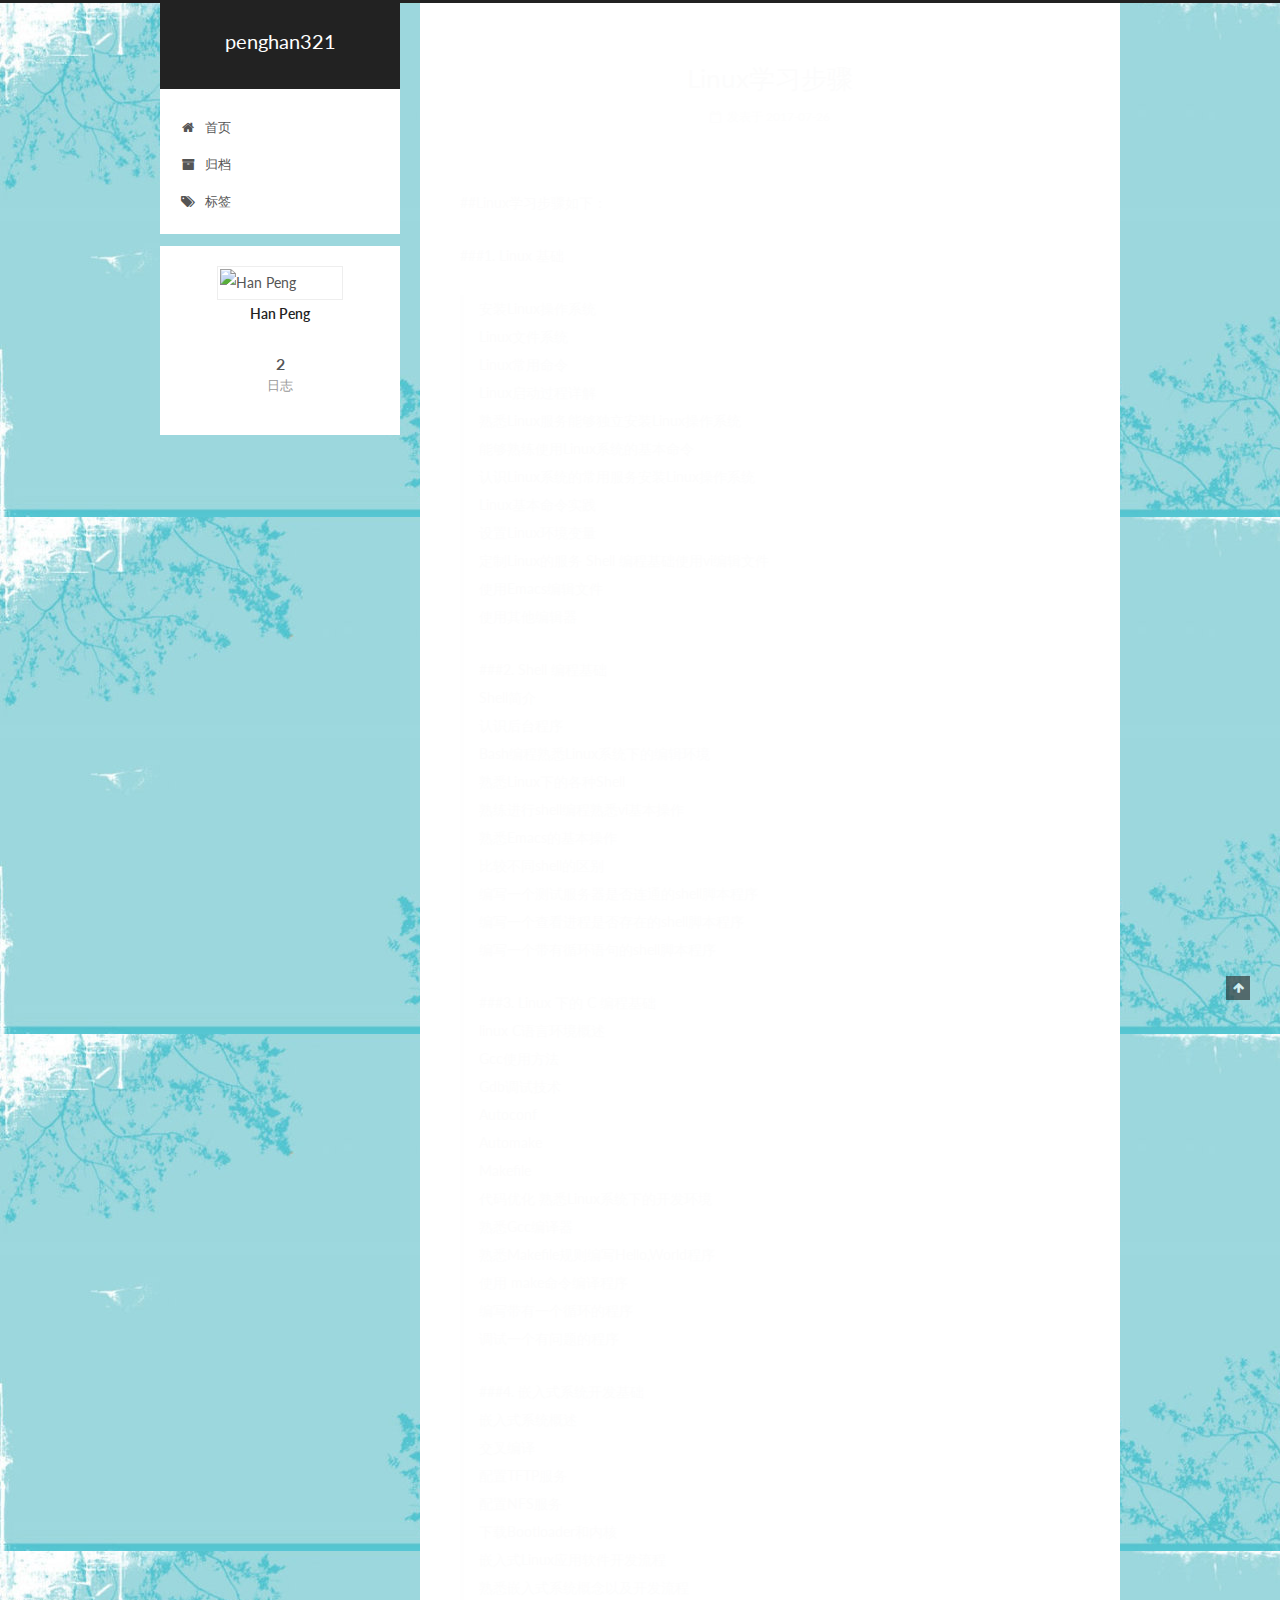
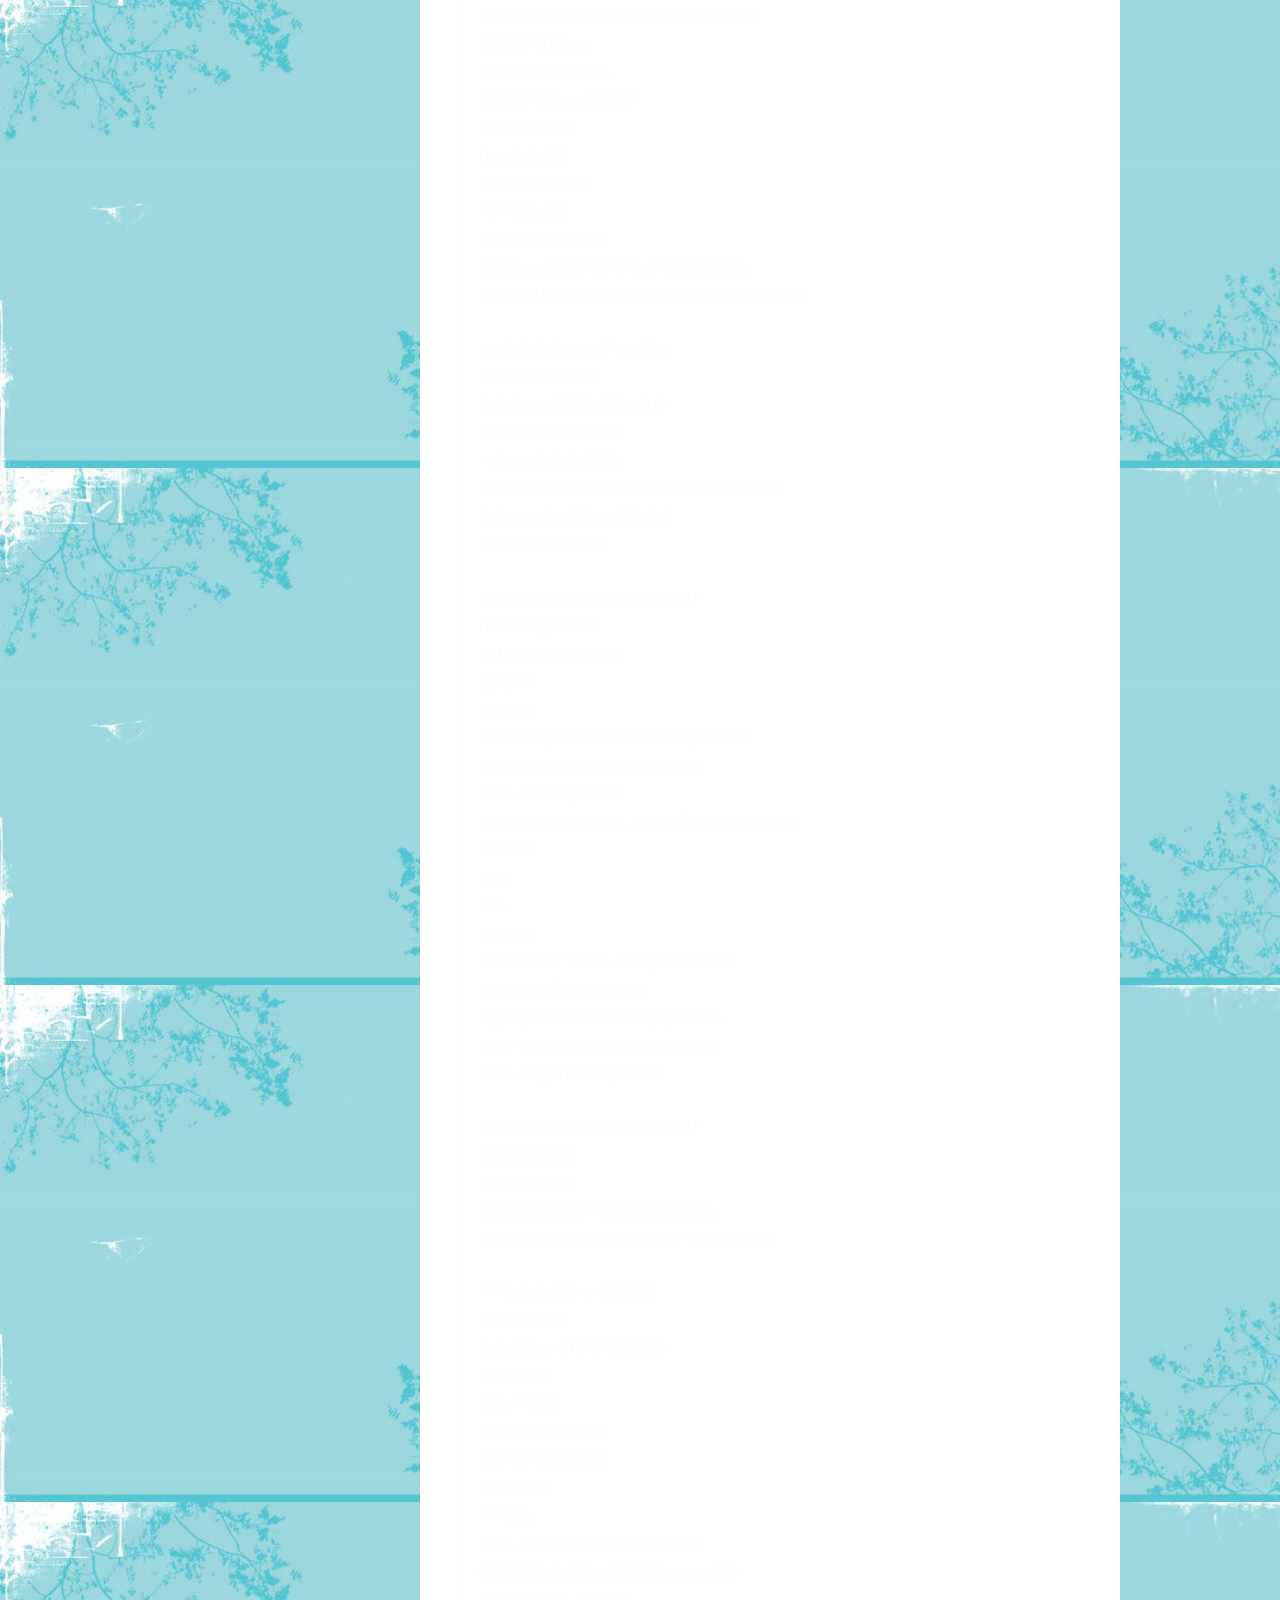
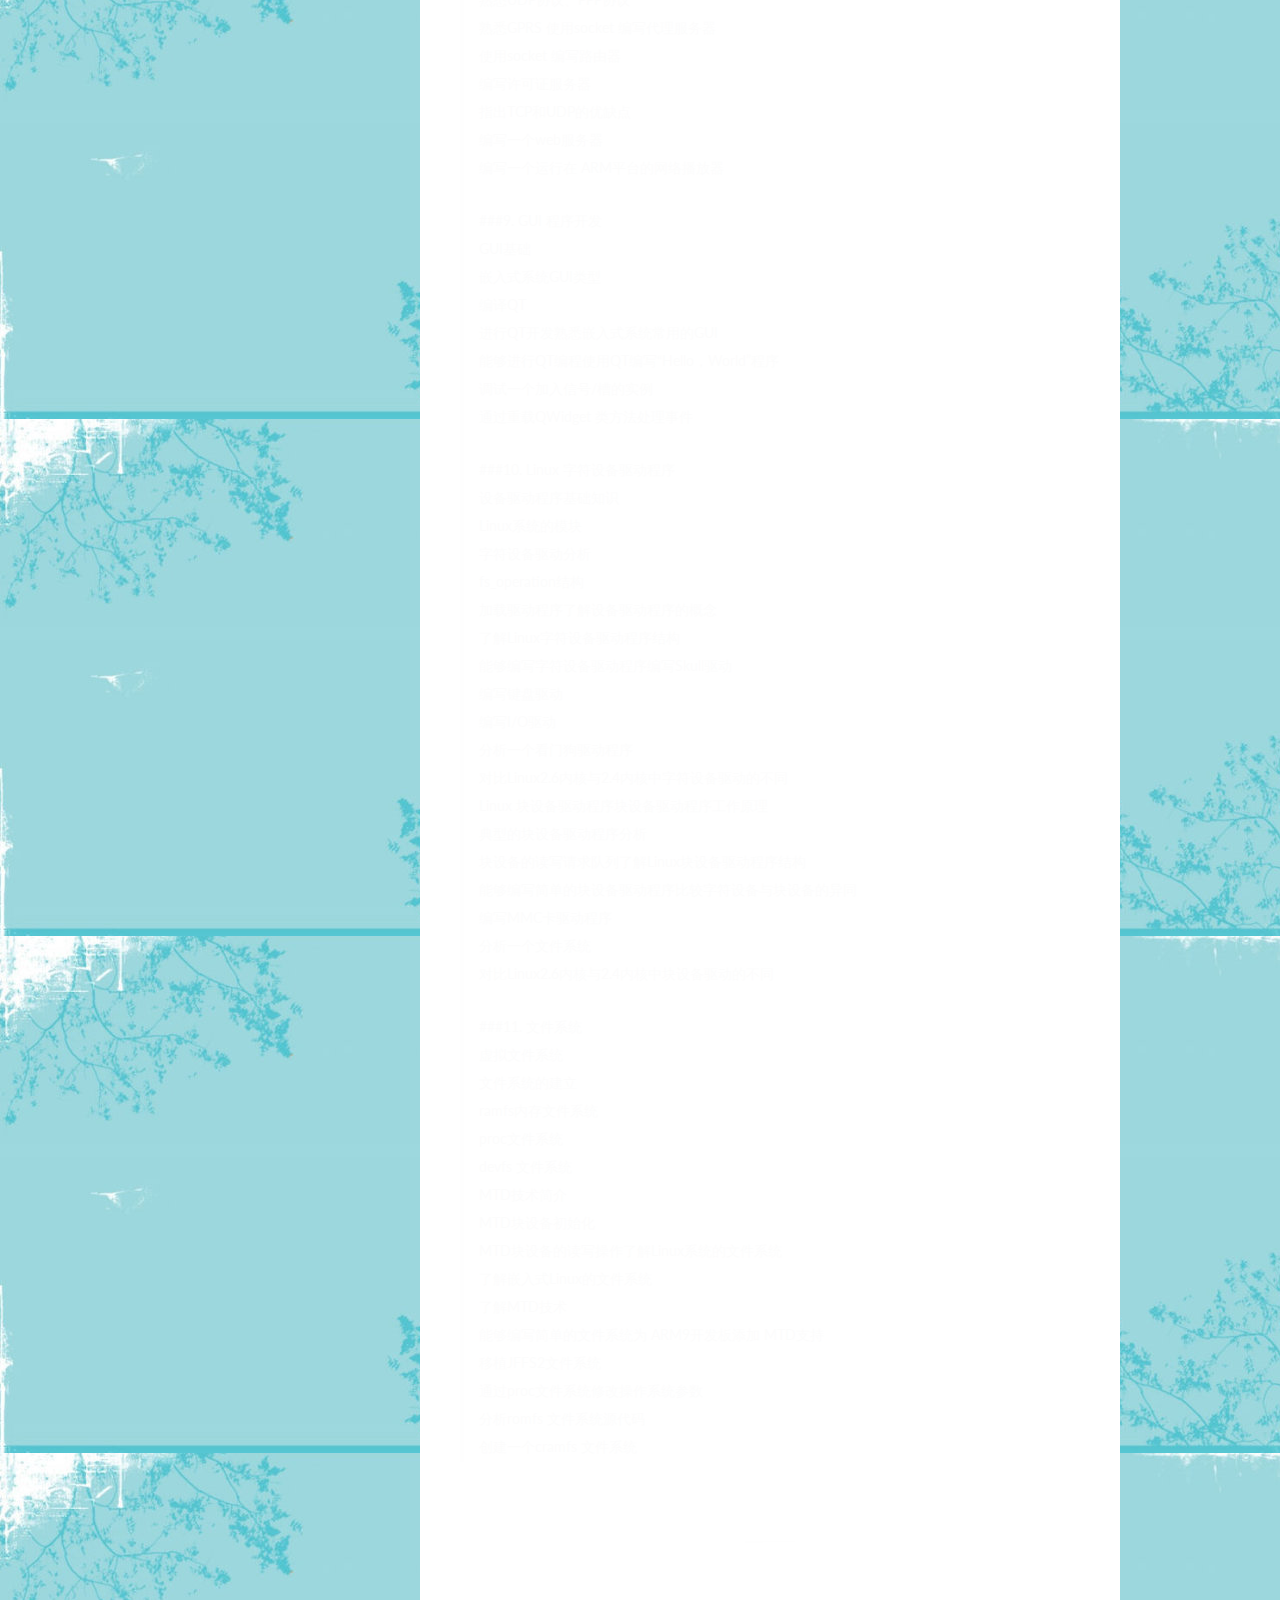
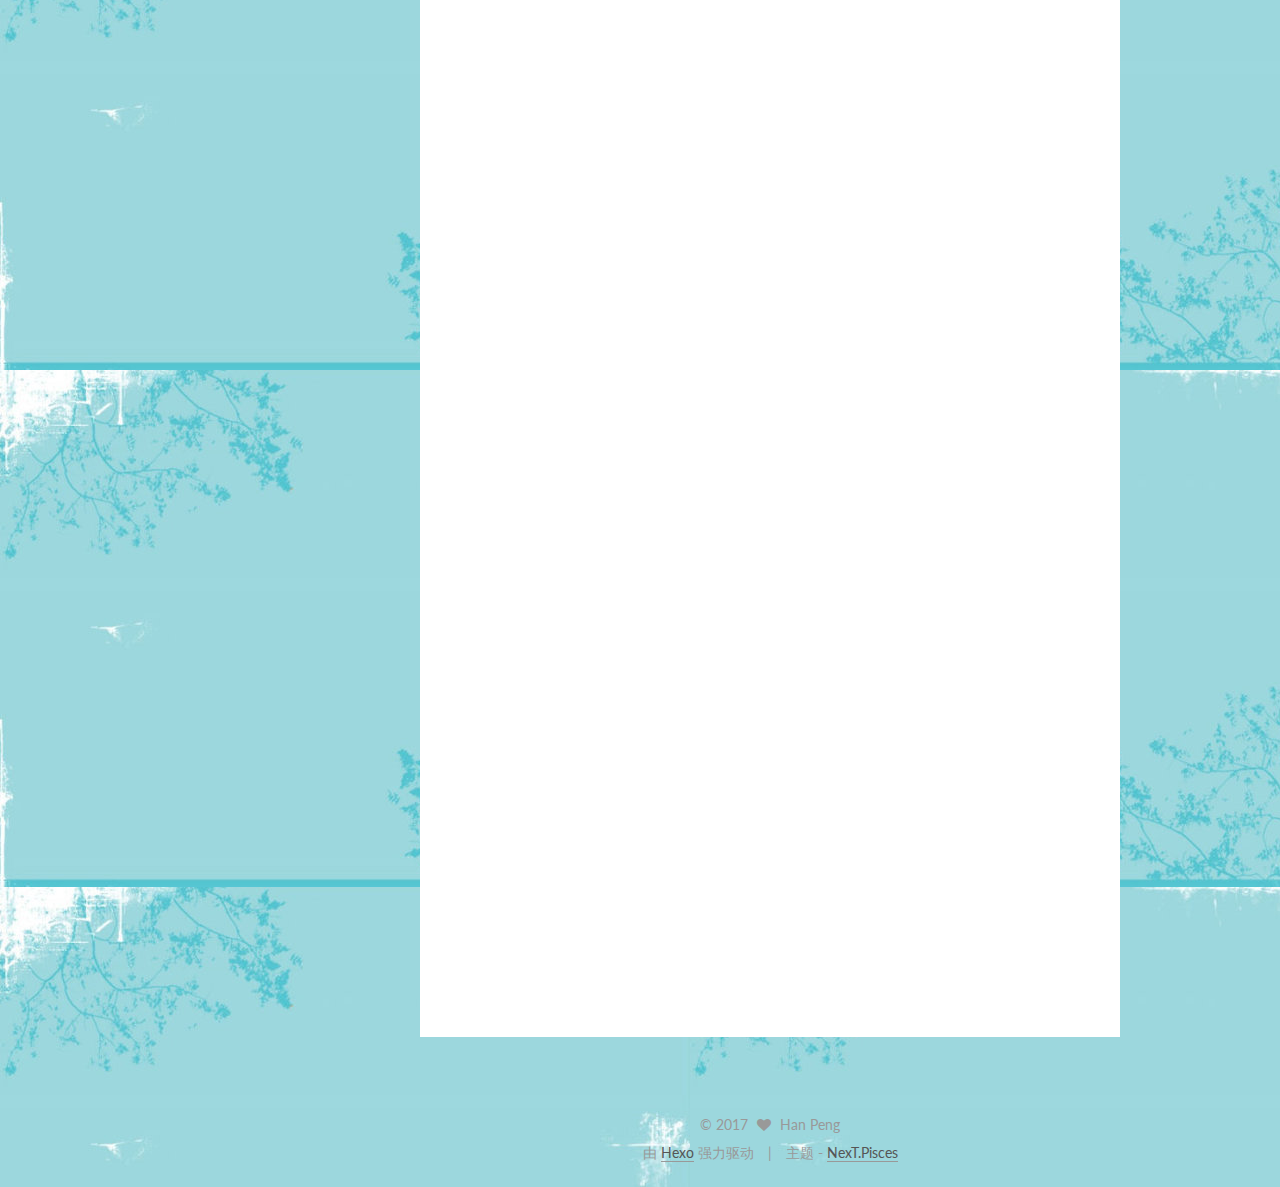
==== commit e1589f31: "Site updated: 2017-07-28 12:49:01" ====
--- a/index.html
+++ b/index.html
@@ -254,132 +254,6 @@
   
 
   <article class="post post-type-normal " itemscope itemtype="http://schema.org/Article">
-    <link itemprop="mainEntityOfPage" href="http://yoursite.com/2017/07/28/title- Linux学习步骤/">
-
-    <span hidden itemprop="author" itemscope itemtype="http://schema.org/Person">
-      <meta itemprop="name" content="Han Peng">
-      <meta itemprop="description" content="">
-      <meta itemprop="image" content="http://img3.imgtn.bdimg.com/it/u=3320782593,885548352&fm=26&gp=0.jpg">
-    </span>
-
-    <span hidden itemprop="publisher" itemscope itemtype="http://schema.org/Organization">
-      <meta itemprop="name" content="penghan321">
-    </span>
-
-    
-      <header class="post-header">
-
-        
-        
-          <h1 class="post-title" itemprop="name headline">
-                
-                <a class="post-title-link" href="/2017/07/28/title- Linux学习步骤/" itemprop="url">Linux学习步骤</a></h1>
-        
-
-        <div class="post-meta">
-          <span class="post-time">
-            
-              <span class="post-meta-item-icon">
-                <i class="fa fa-calendar-o"></i>
-              </span>
-              
-                <span class="post-meta-item-text">发表于</span>
-              
-              <time title="创建于" itemprop="dateCreated datePublished" datetime="2017-07-28T12:45:11+08:00">
-                2017-07-28
-              </time>
-            
-
-            
-
-            
-          </span>
-
-          
-
-          
-            
-          
-
-          
-          
-
-          
-
-          
-
-          
-
-        </div>
-      </header>
-    
-
-    <div class="post-body" itemprop="articleBody">
-
-      
-      
-
-      
-        
-          
-            <p>##Linux学习步骤如下：</p>
-<p>###1. Linux 基础<br>安装Linux操作系统</p>
-<blockquote>
-<p>Linux文件系统<br>Linux常用命令<br>Linux启动过程详解<br>熟悉Linux服务能够独立安装Linux操作系统<br>能够熟练使用Linux系统的基本命令<br>认识Linux系统的常用服务安装Linux操作系统<br>Linux基本命令实践<br>设置Linux环境变量<br>定制Linux的服务 Shell 编程基础使用vi编辑文件<br>使用Emacs编辑文件<br>使用其他编辑器</p>
-<p>###2. Shell 编程基础<br>Shell简介<br>认识后台程序<br>Bash编程熟悉Linux系统下的编辑环境<br>熟悉Linux下的各种Shell<br>熟练进行shell编程熟悉vi基本操作<br>熟悉Emacs的基本操作<br>比较不同shell的区别<br>编写一个测试服务器是否连通的shell脚本程序<br>编写一个查看进程是否存在的shell脚本程序<br>编写一个带有循环语句的shell脚本程序</p>
-<p>###3. Linux 下的 C 编程基础<br>linux C语言环境概述<br>Gcc使用方法<br>Gdb调试技术<br>Autoconf<br>Automake<br>Makefile<br>代码优化 熟悉Linux系统下的开发环境<br>熟悉Gcc编译器<br>熟悉Makefile规则编写Hello,World程序<br>使用 make命令编译程序<br>编写带有一个循环的程序<br>调试一个有问题的程序</p>
-<p>###4. 嵌入式系统开发基础<br>嵌入式系统概述<br>交叉编译<br>配置TFTP服务<br>配置NFS服务<br>下载Bootloader和内核<br>嵌入式Linux应用软件开发流程<br>熟悉嵌入式系统概念以及开发流程<br>建立嵌入式系统开发环境制作cross_gcc工具链<br>编译并下载U-boot<br>编译并下载Linux内核<br>编译并下载Linux应用程序<br>嵌入式系统移植<br>Linux内核代码<br>平台相关代码分析<br>ARM平台介绍<br>平台移植的关键技术<br>移植Linux内核到 ARM平台 了解移植的概念<br>能够移植Linux内核移植Linux2.6内核到 ARM9开发板</p>
-<p>###5. 嵌入式 Linux 下串口通信<br>串行I/O的基本概念<br>嵌入式Linux应用软件开发流程<br>Linux系统的文件和设备<br>与文件相关的系统调用<br>配置超级终端和MiniCOM 能够熟悉进行串口通信<br>熟悉文件I/O 编写串口通信程序<br>编写多串口通信程序</p>
-<p>###6. 嵌入式系统中多进程程序设计<br>Linux系统进程概述<br>嵌入式系统的进程特点<br>进程操作<br>守护进程<br>相关的系统调用了解Linux系统中进程的概念<br>能够编写多进程程序编写多进程程序<br>编写一个守护进程程序<br>sleep系统调用任务管理、同步与通信 Linux任务概述<br>任务调度<br>管道<br>信号<br>共享内存<br>任务管理 API 了解Linux系统任务管理机制<br>熟悉进程间通信的几种方式<br>熟悉嵌入式Linux中的任务间同步与通信<br>编写一个简单的管道程序实现文件传输<br>编写一个使用共享内存的程序</p>
-<p>###7. 嵌入式系统中多线程程序设计<br>线程的基础知识<br>多线程编程方法<br>线程应用中的同步问题了解线程的概念<br>能够编写简单的多线程程序编写一个多线程程序</p>
-<p>###8. 嵌入式 Linux 网络编程<br>网络基础知识<br>嵌入式Linux中TCP/IP网络结构<br>socket 编程<br>常用 API函数<br>分析Ping命令的实现<br>基本UDP套接口编程<br>许可证管理<br>PPP协议<br>GPRS 了解嵌入式Linux网络体系结构<br>能够进行嵌入式Linux环境下的socket 编程<br>熟悉UDP协议、PPP协议<br>熟悉GPRS 使用socket 编写代理服务器<br>使用socket 编写路由器<br>编写许可证服务器<br>指出TCP和UDP的优缺点<br>编写一个web服务器<br>编写一个运行在 ARM平台的网络播放器</p>
-<p>###9. GUI 程序开发<br>GUI基础<br>嵌入式系统GUI类型<br>编译QT<br>进行QT开发熟悉嵌入式系统常用的GUI<br>能够进行QT编程使用QT编写“Hello，World”程序<br>调试一个加入信号/槽的实例<br>通过重载QWidget 类方法处理事件</p>
-<p>###10. Linux 字符设备驱动程序<br>设备驱动程序基础知识<br>Linux系统的模块<br>字符设备驱动分析<br>fs_operation结构<br>加载驱动程序了解设备驱动程序的概念<br>了解Linux字符设备驱动程序结构<br>能够编写字符设备驱动程序编写Skull驱动<br>编写键盘驱动<br>编写I/O驱动<br>分析一个看门狗驱动程序<br>对比Linux2.6内核与2.4内核中字符设备驱动的不同<br>Linux 块设备驱动程序块设备驱动程序工作原理<br>典型的块设备驱动程序分析<br>块设备的读写请求队列了解Linux块设备驱动程序结构<br>能够编写简单的块设备驱动程序比较字符设备与块设备的异同<br>编写MMC卡驱动程序<br>分析一个文件系统<br>对比Linux2.6内核与2.4内核中块设备驱动的不同</p>
-<p>###11. 文件系统<br>虚拟文件系统<br>文件系统的建立<br>ramfs内存文件系统<br>proc文件系统<br>devfs 文件系统<br>MTD技术简介<br>MTD块设备初始化<br>MTD块设备的读写操作了解Linux系统的文件系统<br>了解嵌入式Linux的文件系统<br>了解MTD技术<br>能够编写简单的文件系统为 ARM9开发板添加 MTD支持<br>移植JFFS2文件系统<br>通过proc文件系统修改操作系统参数<br>分析romfs 文件系统源代码<br>创建一个cramfs 文件系统</p>
-</blockquote>
-
-          
-        
-      
-    </div>
-
-    <div>
-      
-    </div>
-
-    <div>
-      
-    </div>
-
-    <div>
-      
-    </div>
-
-    <footer class="post-footer">
-      
-
-      
-
-      
-
-      
-      
-        <div class="post-eof"></div>
-      
-    </footer>
-  </article>
-
-
-    
-      
-
-  
-
-  
-  
-  
-
-  <article class="post post-type-normal " itemscope itemtype="http://schema.org/Article">
     <link itemprop="mainEntityOfPage" href="http://yoursite.com/2017/07/26/Linux学习步骤/">
 
     <span hidden itemprop="author" itemscope itemtype="http://schema.org/Person">
@@ -663,7 +537,7 @@
           
             <div class="site-state-item site-state-posts">
               <a href="/archives/">
-                <span class="site-state-item-count">3</span>
+                <span class="site-state-item-count">2</span>
                 <span class="site-state-item-name">日志</span>
               </a>
             </div>
--- a/css/main.css
+++ b/css/main.css
@@ -1678,7 +1678,7 @@
   width: 4px;
   height: 4px;
   border-radius: 50%;
-  background: #3b338c;
+  background: #407eaa;
 }
 .links-of-blogroll {
   font-size: 13px;
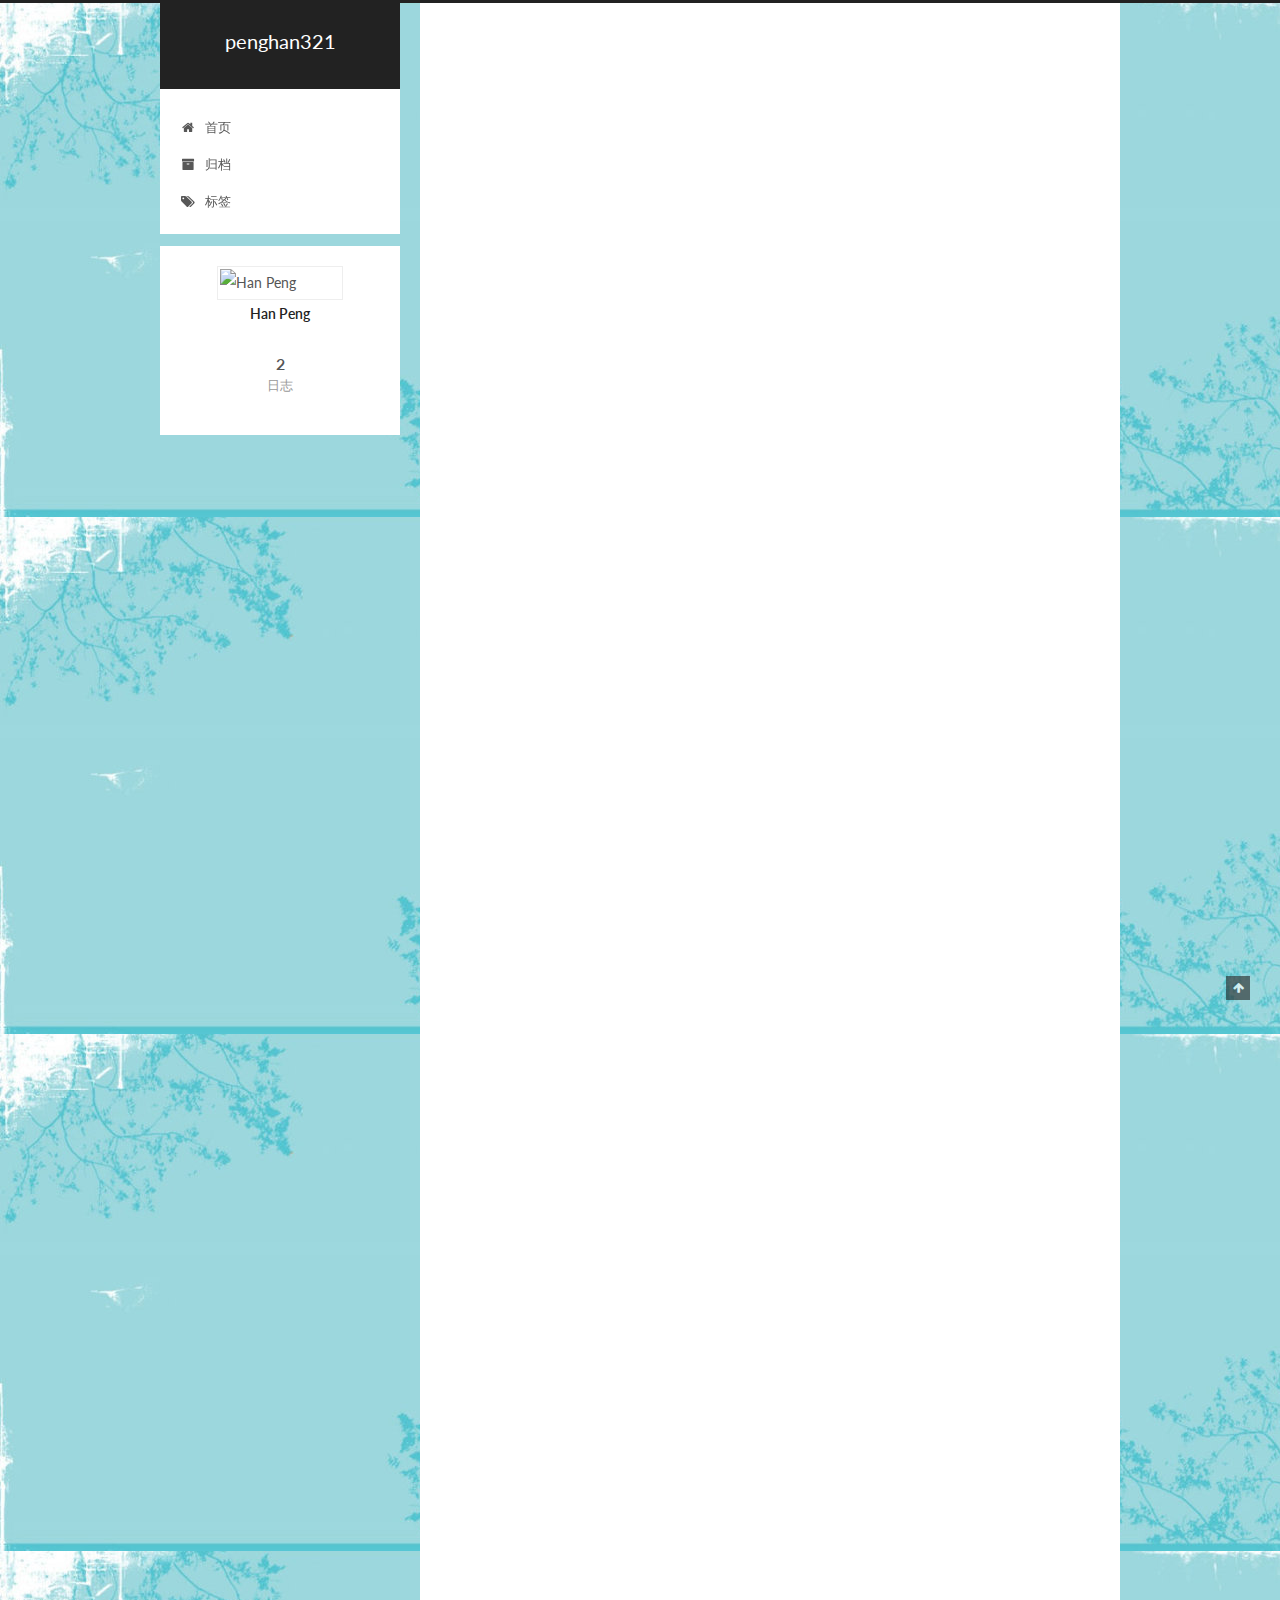
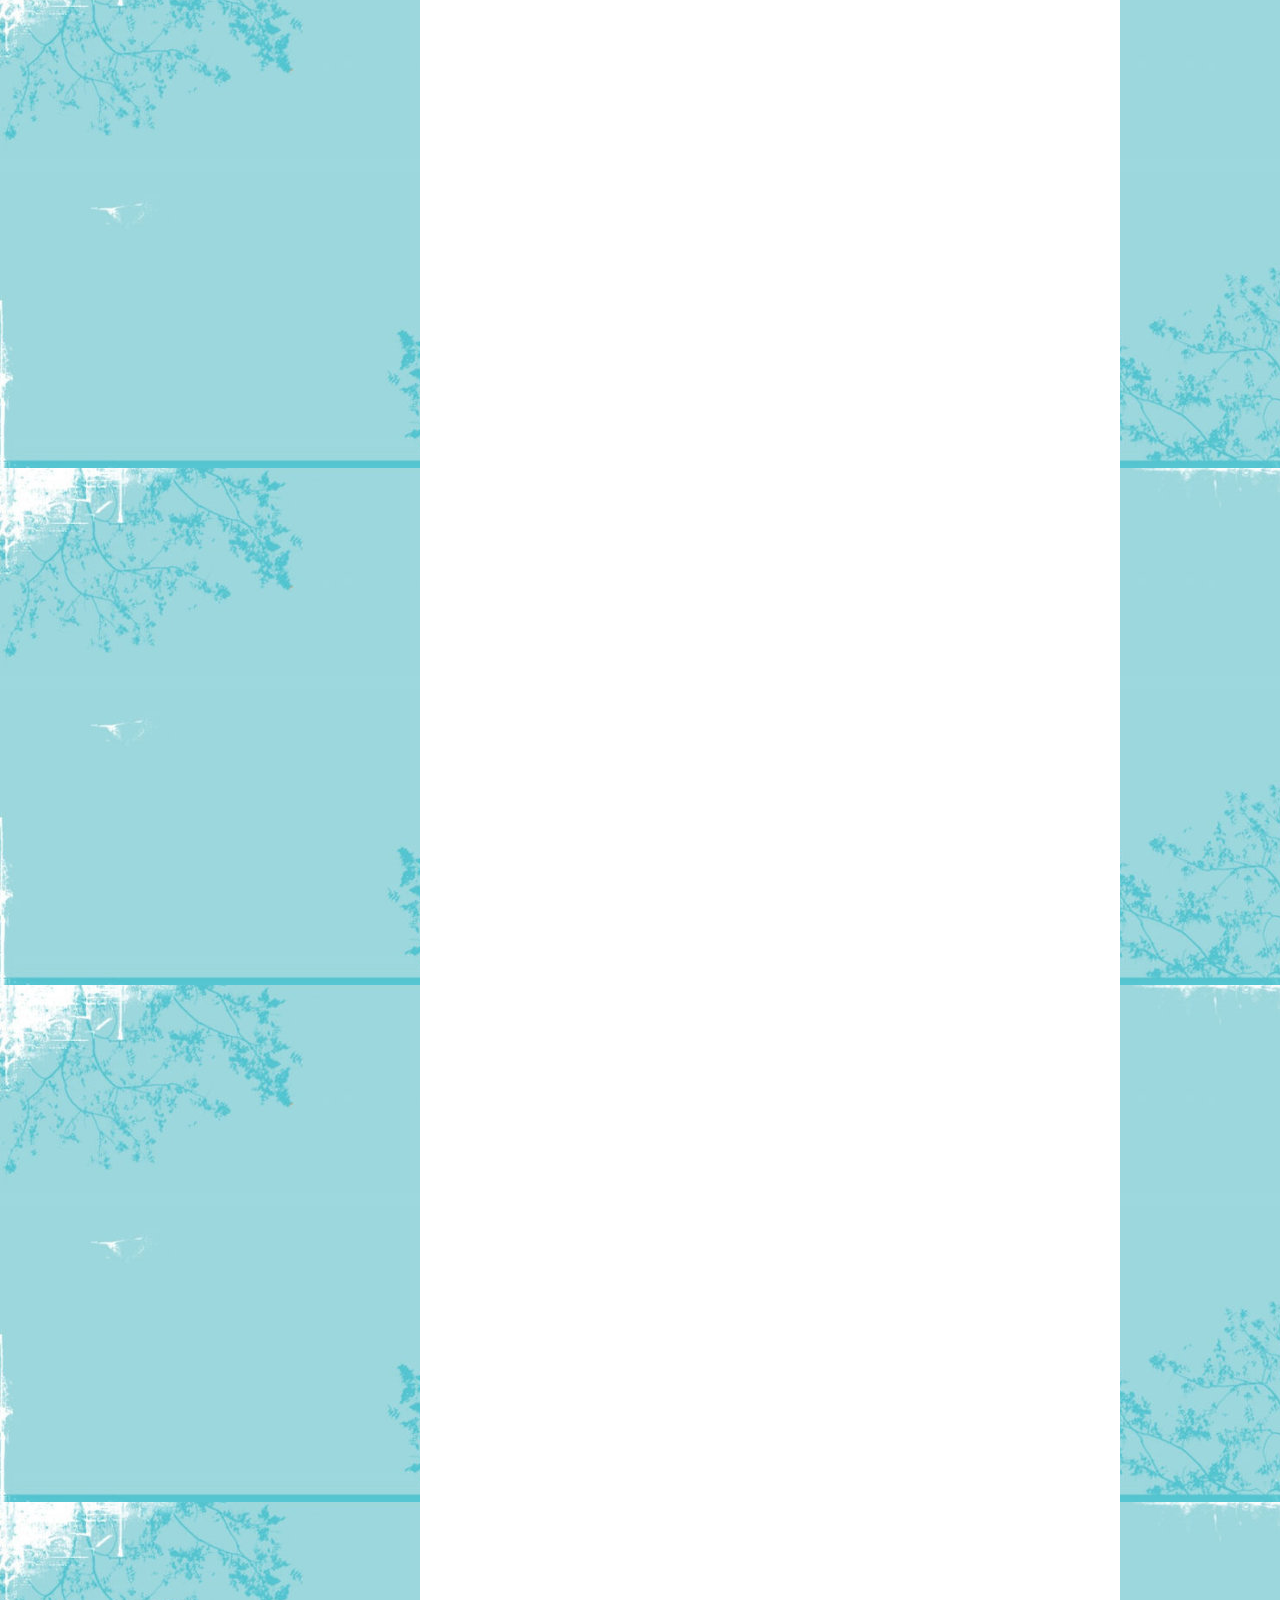
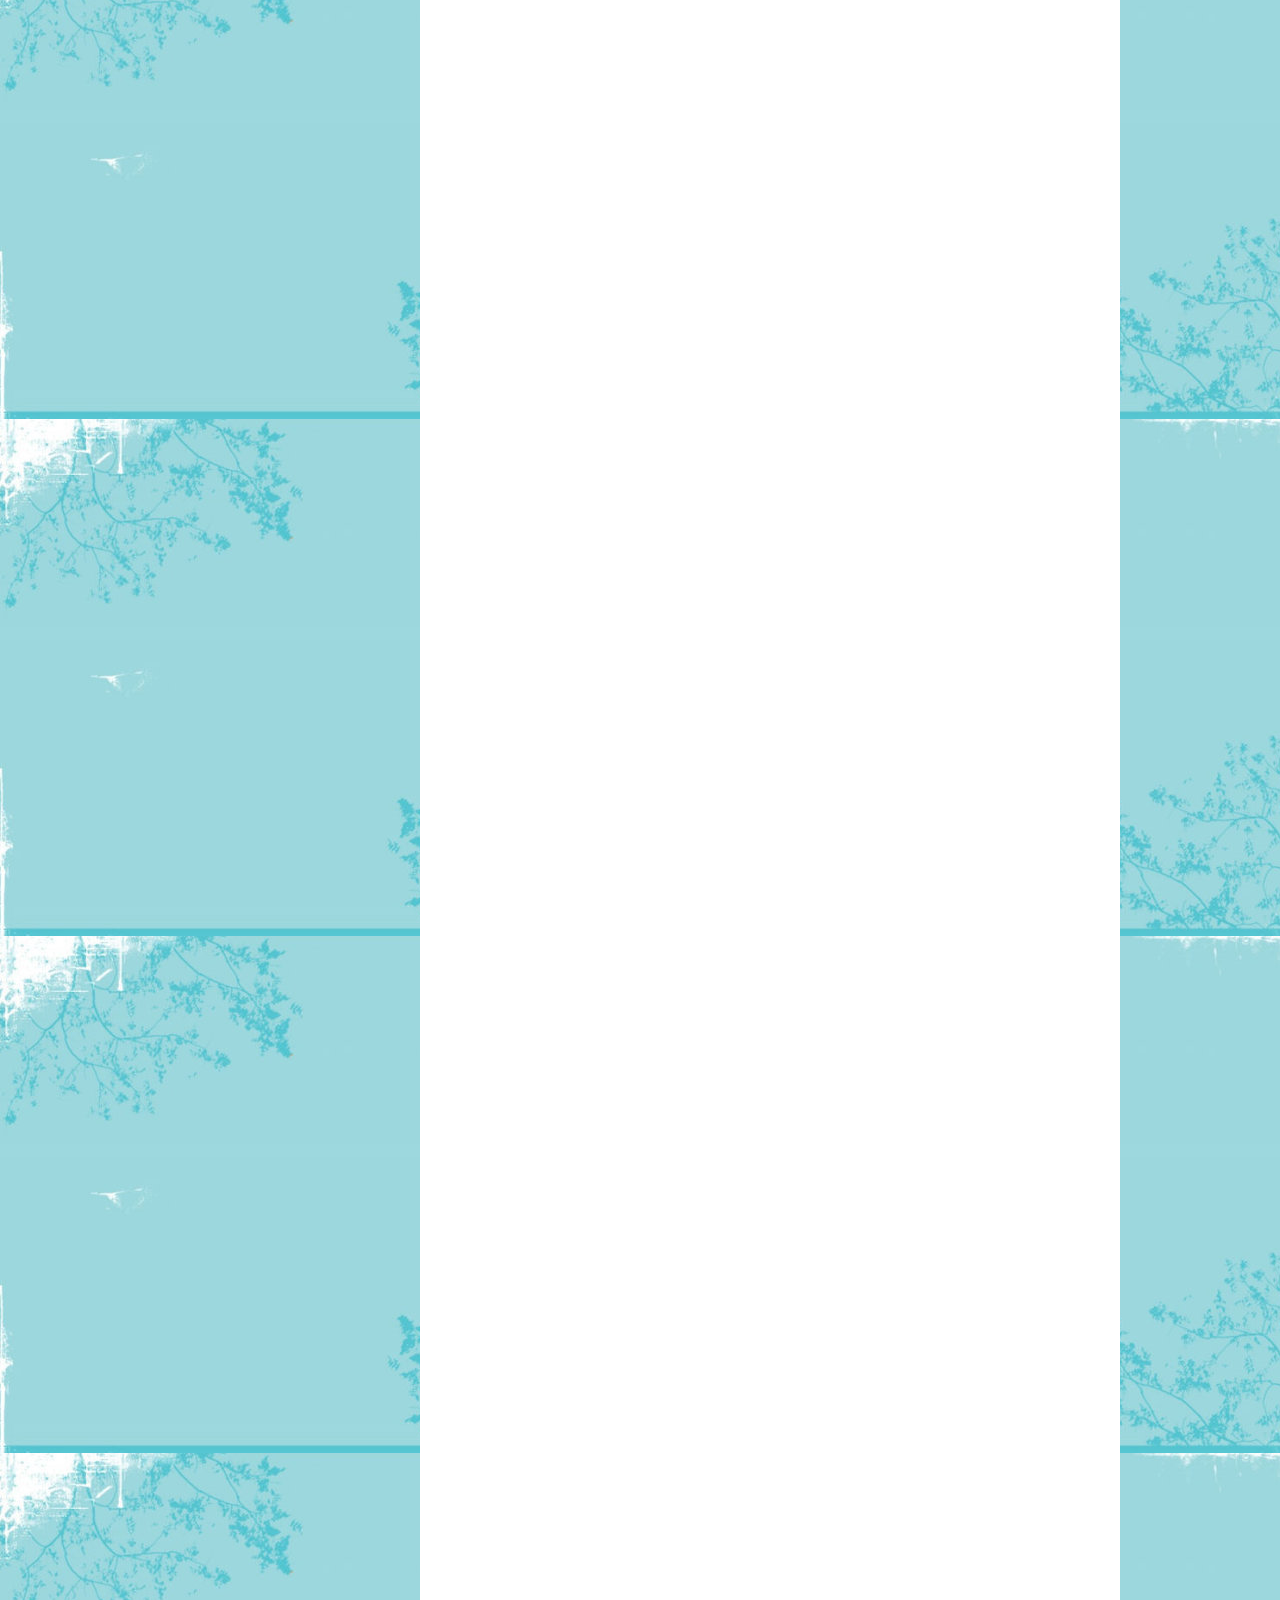
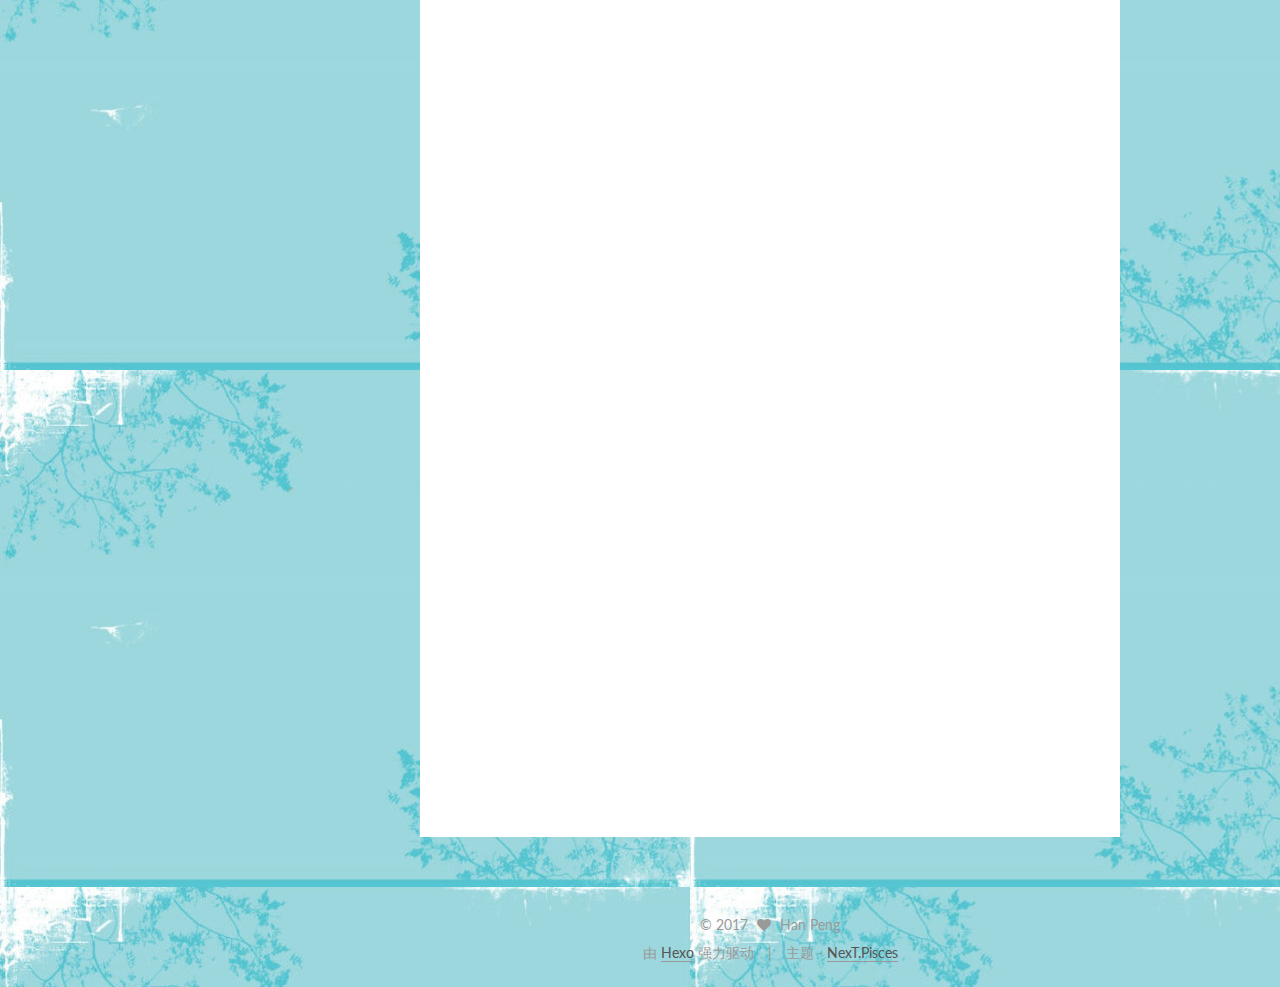
==== commit de64686c: "Site updated: 2017-07-28 12:51:04" ====
--- a/index.html
+++ b/index.html
@@ -322,21 +322,19 @@
       
         
           
-            <p>##Linux学习步骤如下：</p>
-<p>###1. Linux 基础</p>
+            <p>Linux学习步骤如下：</p>
+<ol>
+<li><p>Linux 基础</p>
 <blockquote>
 <p>安装Linux操作系统<br>Linux文件系统<br>Linux常用命令<br>Linux启动过程详解<br>熟悉Linux服务能够独立安装Linux操作系统<br>能够熟练使用Linux系统的基本命令<br>认识Linux系统的常用服务安装Linux操作系统<br>Linux基本命令实践<br>设置Linux环境变量<br>定制Linux的服务 Shell 编程基础使用vi编辑文件<br>使用Emacs编辑文件<br>使用其他编辑器</p>
-<p>###2. Shell 编程基础<br>Shell简介<br>认识后台程序<br>Bash编程熟悉Linux系统下的编辑环境<br>熟悉Linux下的各种Shell<br>熟练进行shell编程熟悉vi基本操作<br>熟悉Emacs的基本操作<br>比较不同shell的区别<br>编写一个测试服务器是否连通的shell脚本程序<br>编写一个查看进程是否存在的shell脚本程序<br>编写一个带有循环语句的shell脚本程序</p>
-<p>###3. Linux 下的 C 编程基础<br>linux C语言环境概述<br>Gcc使用方法<br>Gdb调试技术<br>Autoconf<br>Automake<br>Makefile<br>代码优化 熟悉Linux系统下的开发环境<br>熟悉Gcc编译器<br>熟悉Makefile规则编写Hello,World程序<br>使用 make命令编译程序<br>编写带有一个循环的程序<br>调试一个有问题的程序</p>
-<p>###4. 嵌入式系统开发基础<br>嵌入式系统概述<br>交叉编译<br>配置TFTP服务<br>配置NFS服务<br>下载Bootloader和内核<br>嵌入式Linux应用软件开发流程<br>熟悉嵌入式系统概念以及开发流程<br>建立嵌入式系统开发环境制作cross_gcc工具链<br>编译并下载U-boot<br>编译并下载Linux内核<br>编译并下载Linux应用程序<br>嵌入式系统移植<br>Linux内核代码<br>平台相关代码分析<br>ARM平台介绍<br>平台移植的关键技术<br>移植Linux内核到 ARM平台 了解移植的概念<br>能够移植Linux内核移植Linux2.6内核到 ARM9开发板</p>
-<p>###5. 嵌入式 Linux 下串口通信<br>串行I/O的基本概念<br>嵌入式Linux应用软件开发流程<br>Linux系统的文件和设备<br>与文件相关的系统调用<br>配置超级终端和MiniCOM 能够熟悉进行串口通信<br>熟悉文件I/O 编写串口通信程序<br>编写多串口通信程序</p>
-<p>###6. 嵌入式系统中多进程程序设计<br>Linux系统进程概述<br>嵌入式系统的进程特点<br>进程操作<br>守护进程<br>相关的系统调用了解Linux系统中进程的概念<br>能够编写多进程程序编写多进程程序<br>编写一个守护进程程序<br>sleep系统调用任务管理、同步与通信 Linux任务概述<br>任务调度<br>管道<br>信号<br>共享内存<br>任务管理 API 了解Linux系统任务管理机制<br>熟悉进程间通信的几种方式<br>熟悉嵌入式Linux中的任务间同步与通信<br>编写一个简单的管道程序实现文件传输<br>编写一个使用共享内存的程序</p>
-<p>###7. 嵌入式系统中多线程程序设计<br>线程的基础知识<br>多线程编程方法<br>线程应用中的同步问题了解线程的概念<br>能够编写简单的多线程程序编写一个多线程程序</p>
-<p>###8. 嵌入式 Linux 网络编程<br>网络基础知识<br>嵌入式Linux中TCP/IP网络结构<br>socket 编程<br>常用 API函数<br>分析Ping命令的实现<br>基本UDP套接口编程<br>许可证管理<br>PPP协议<br>GPRS 了解嵌入式Linux网络体系结构<br>能够进行嵌入式Linux环境下的socket 编程<br>熟悉UDP协议、PPP协议<br>熟悉GPRS 使用socket 编写代理服务器<br>使用socket 编写路由器<br>编写许可证服务器<br>指出TCP和UDP的优缺点<br>编写一个web服务器<br>编写一个运行在 ARM平台的网络播放器</p>
-<p>###9. GUI 程序开发<br>GUI基础<br>嵌入式系统GUI类型<br>编译QT<br>进行QT开发熟悉嵌入式系统常用的GUI<br>能够进行QT编程使用QT编写“Hello，World”程序<br>调试一个加入信号/槽的实例<br>通过重载QWidget 类方法处理事件</p>
-<p>###10. Linux 字符设备驱动程序<br>设备驱动程序基础知识<br>Linux系统的模块<br>字符设备驱动分析<br>fs_operation结构<br>加载驱动程序了解设备驱动程序的概念<br>了解Linux字符设备驱动程序结构<br>能够编写字符设备驱动程序编写Skull驱动<br>编写键盘驱动<br>编写I/O驱动<br>分析一个看门狗驱动程序<br>对比Linux2.6内核与2.4内核中字符设备驱动的不同<br>Linux 块设备驱动程序块设备驱动程序工作原理<br>典型的块设备驱动程序分析<br>块设备的读写请求队列了解Linux块设备驱动程序结构<br>能够编写简单的块设备驱动程序比较字符设备与块设备的异同<br>编写MMC卡驱动程序<br>分析一个文件系统<br>对比Linux2.6内核与2.4内核中块设备驱动的不同</p>
-<p>###11. 文件系统<br>虚拟文件系统<br>文件系统的建立<br>ramfs内存文件系统<br>proc文件系统<br>devfs 文件系统<br>MTD技术简介<br>MTD块设备初始化<br>MTD块设备的读写操作了解Linux系统的文件系统<br>了解嵌入式Linux的文件系统<br>了解MTD技术<br>能够编写简单的文件系统为 ARM9开发板添加 MTD支持<br>移植JFFS2文件系统<br>通过proc文件系统修改操作系统参数<br>分析romfs 文件系统源代码<br>创建一个cramfs 文件系统</p>
 </blockquote>
+</li>
+<li><p>Shell 编程基础</p>
+<blockquote>
+<p>Shell简介<br>认识后台程序<br>Bash编程熟悉Linux系统下的编辑环境<br>熟悉Linux下的各种Shell<br>熟练进行shell编程熟悉vi基本操作<br>熟悉Emacs的基本操作<br>比较不同shell的区别<br>编写一个测试服务器是否连通的shell脚本程序<br>编写一个查看进程是否存在的shell脚本程序<br>编写一个带有循环语句的shell脚本程序<br>###3. Linux 下的 C 编程基础<br>linux C语言环境概述<br>Gcc使用方法<br>Gdb调试技术<br>Autoconf<br>Automake<br>Makefile<br>代码优化 熟悉Linux系统下的开发环境<br>熟悉Gcc编译器<br>熟悉Makefile规则编写Hello,World程序<br>使用 make命令编译程序<br>编写带有一个循环的程序<br>调试一个有问题的程序<br>###4. 嵌入式系统开发基础<br>嵌入式系统概述<br>交叉编译<br>配置TFTP服务<br>配置NFS服务<br>下载Bootloader和内核<br>嵌入式Linux应用软件开发流程<br>熟悉嵌入式系统概念以及开发流程<br>建立嵌入式系统开发环境制作cross_gcc工具链<br>编译并下载U-boot<br>编译并下载Linux内核<br>编译并下载Linux应用程序<br>嵌入式系统移植<br>Linux内核代码<br>平台相关代码分析<br>ARM平台介绍<br>平台移植的关键技术<br>移植Linux内核到 ARM平台 了解移植的概念<br>能够移植Linux内核移植Linux2.6内核到 ARM9开发板<br>###5. 嵌入式 Linux 下串口通信<br>串行I/O的基本概念<br>嵌入式Linux应用软件开发流程<br>Linux系统的文件和设备<br>与文件相关的系统调用<br>配置超级终端和MiniCOM 能够熟悉进行串口通信<br>熟悉文件I/O 编写串口通信程序<br>编写多串口通信程序<br>###6. 嵌入式系统中多进程程序设计<br>Linux系统进程概述<br>嵌入式系统的进程特点<br>进程操作<br>守护进程<br>相关的系统调用了解Linux系统中进程的概念<br>能够编写多进程程序编写多进程程序<br>编写一个守护进程程序<br>sleep系统调用任务管理、同步与通信 Linux任务概述<br>任务调度<br>管道<br>信号<br>共享内存<br>任务管理 API 了解Linux系统任务管理机制<br>熟悉进程间通信的几种方式<br>熟悉嵌入式Linux中的任务间同步与通信<br>编写一个简单的管道程序实现文件传输<br>编写一个使用共享内存的程序<br>###7. 嵌入式系统中多线程程序设计<br>线程的基础知识<br>多线程编程方法<br>线程应用中的同步问题了解线程的概念<br>能够编写简单的多线程程序编写一个多线程程序<br>###8. 嵌入式 Linux 网络编程<br>网络基础知识<br>嵌入式Linux中TCP/IP网络结构<br>socket 编程<br>常用 API函数<br>分析Ping命令的实现<br>基本UDP套接口编程<br>许可证管理<br>PPP协议<br>GPRS 了解嵌入式Linux网络体系结构<br>能够进行嵌入式Linux环境下的socket 编程<br>熟悉UDP协议、PPP协议<br>熟悉GPRS 使用socket 编写代理服务器<br>使用socket 编写路由器<br>编写许可证服务器<br>指出TCP和UDP的优缺点<br>编写一个web服务器<br>编写一个运行在 ARM平台的网络播放器<br>###9. GUI 程序开发<br>GUI基础<br>嵌入式系统GUI类型<br>编译QT<br>进行QT开发熟悉嵌入式系统常用的GUI<br>能够进行QT编程使用QT编写“Hello，World”程序<br>调试一个加入信号/槽的实例<br>通过重载QWidget 类方法处理事件<br>###10. Linux 字符设备驱动程序<br>设备驱动程序基础知识<br>Linux系统的模块<br>字符设备驱动分析<br>fs_operation结构<br>加载驱动程序了解设备驱动程序的概念<br>了解Linux字符设备驱动程序结构<br>能够编写字符设备驱动程序编写Skull驱动<br>编写键盘驱动<br>编写I/O驱动<br>分析一个看门狗驱动程序<br>对比Linux2.6内核与2.4内核中字符设备驱动的不同<br>Linux 块设备驱动程序块设备驱动程序工作原理<br>典型的块设备驱动程序分析<br>块设备的读写请求队列了解Linux块设备驱动程序结构<br>能够编写简单的块设备驱动程序比较字符设备与块设备的异同<br>编写MMC卡驱动程序<br>分析一个文件系统<br>对比Linux2.6内核与2.4内核中块设备驱动的不同<br>###11. 文件系统<br>虚拟文件系统<br>文件系统的建立<br>ramfs内存文件系统<br>proc文件系统<br>devfs 文件系统<br>MTD技术简介<br>MTD块设备初始化<br>MTD块设备的读写操作了解Linux系统的文件系统<br>了解嵌入式Linux的文件系统<br>了解MTD技术<br>能够编写简单的文件系统为 ARM9开发板添加 MTD支持<br>移植JFFS2文件系统<br>通过proc文件系统修改操作系统参数<br>分析romfs 文件系统源代码<br>创建一个cramfs 文件系统</p>
+</blockquote>
+</li>
+</ol>
 
           
         
--- a/css/main.css
+++ b/css/main.css
@@ -1678,7 +1678,7 @@
   width: 4px;
   height: 4px;
   border-radius: 50%;
-  background: #407eaa;
+  background: #36ff66;
 }
 .links-of-blogroll {
   font-size: 13px;
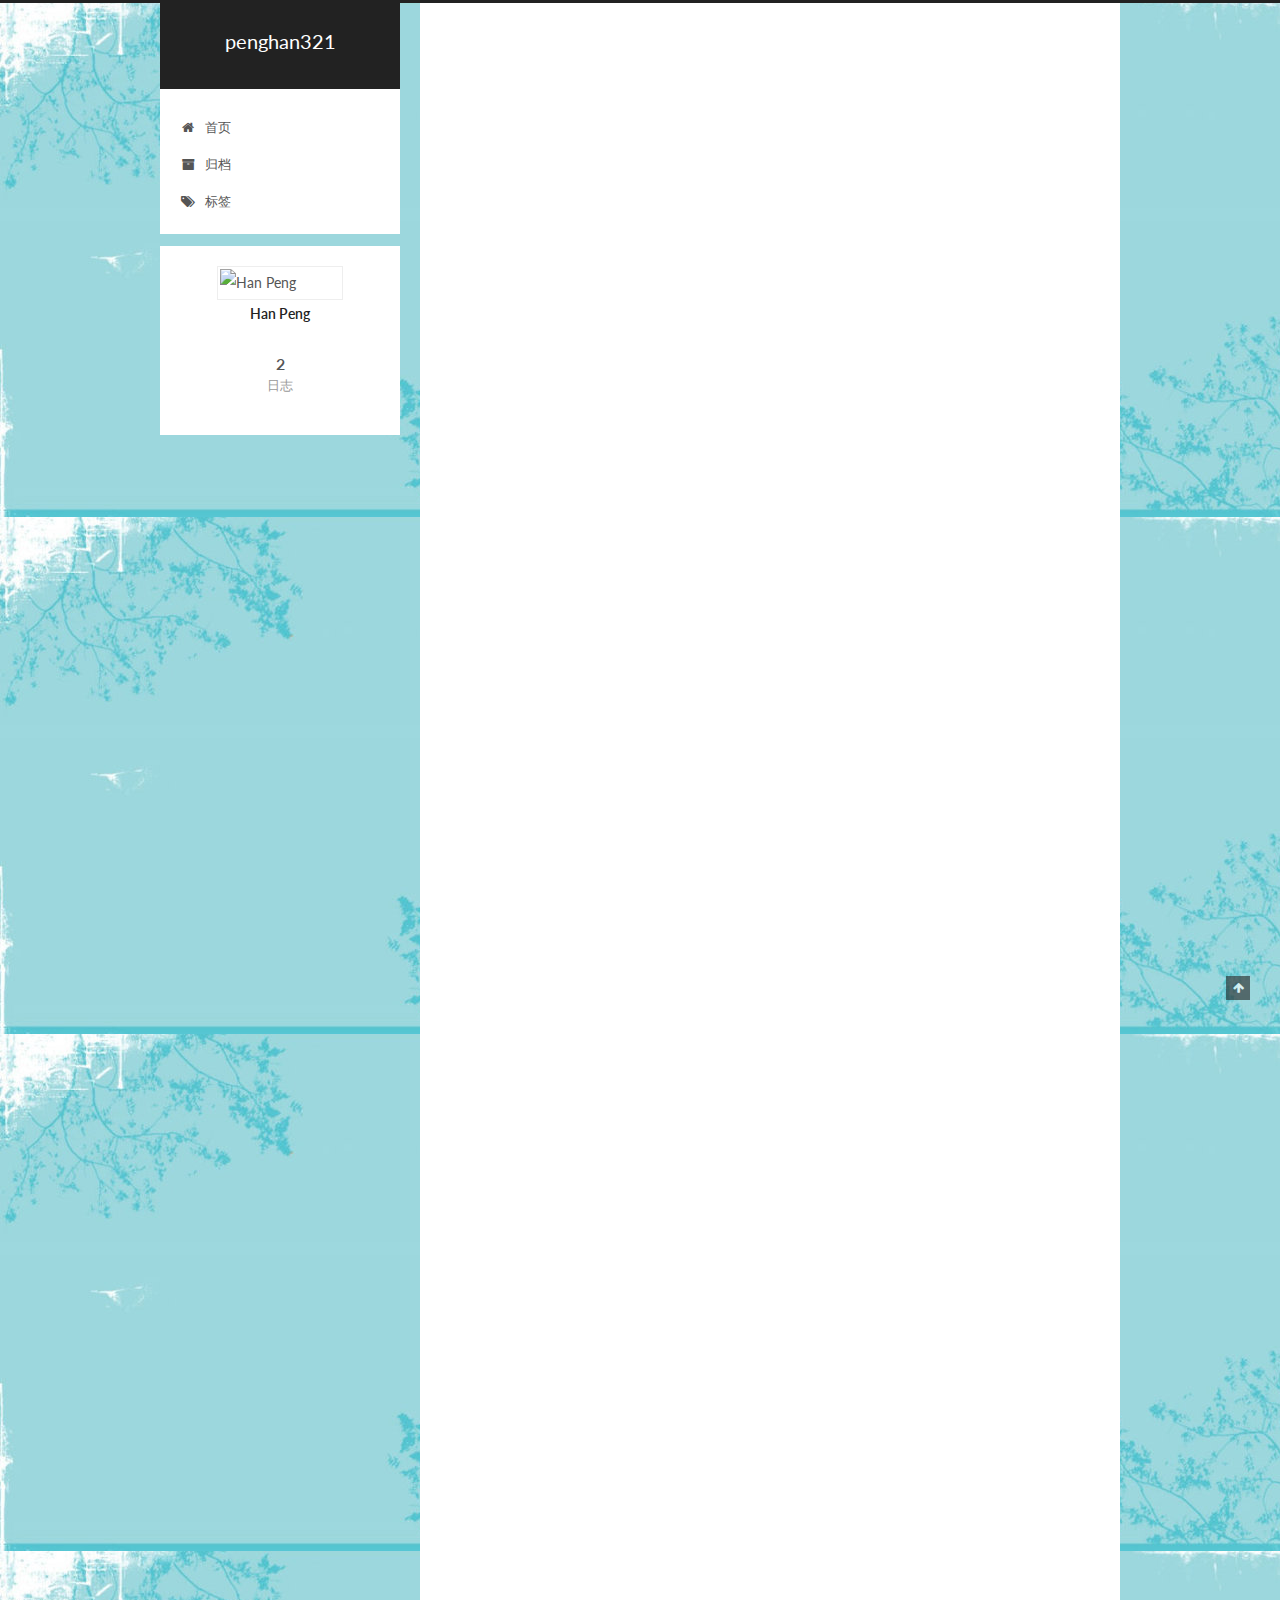
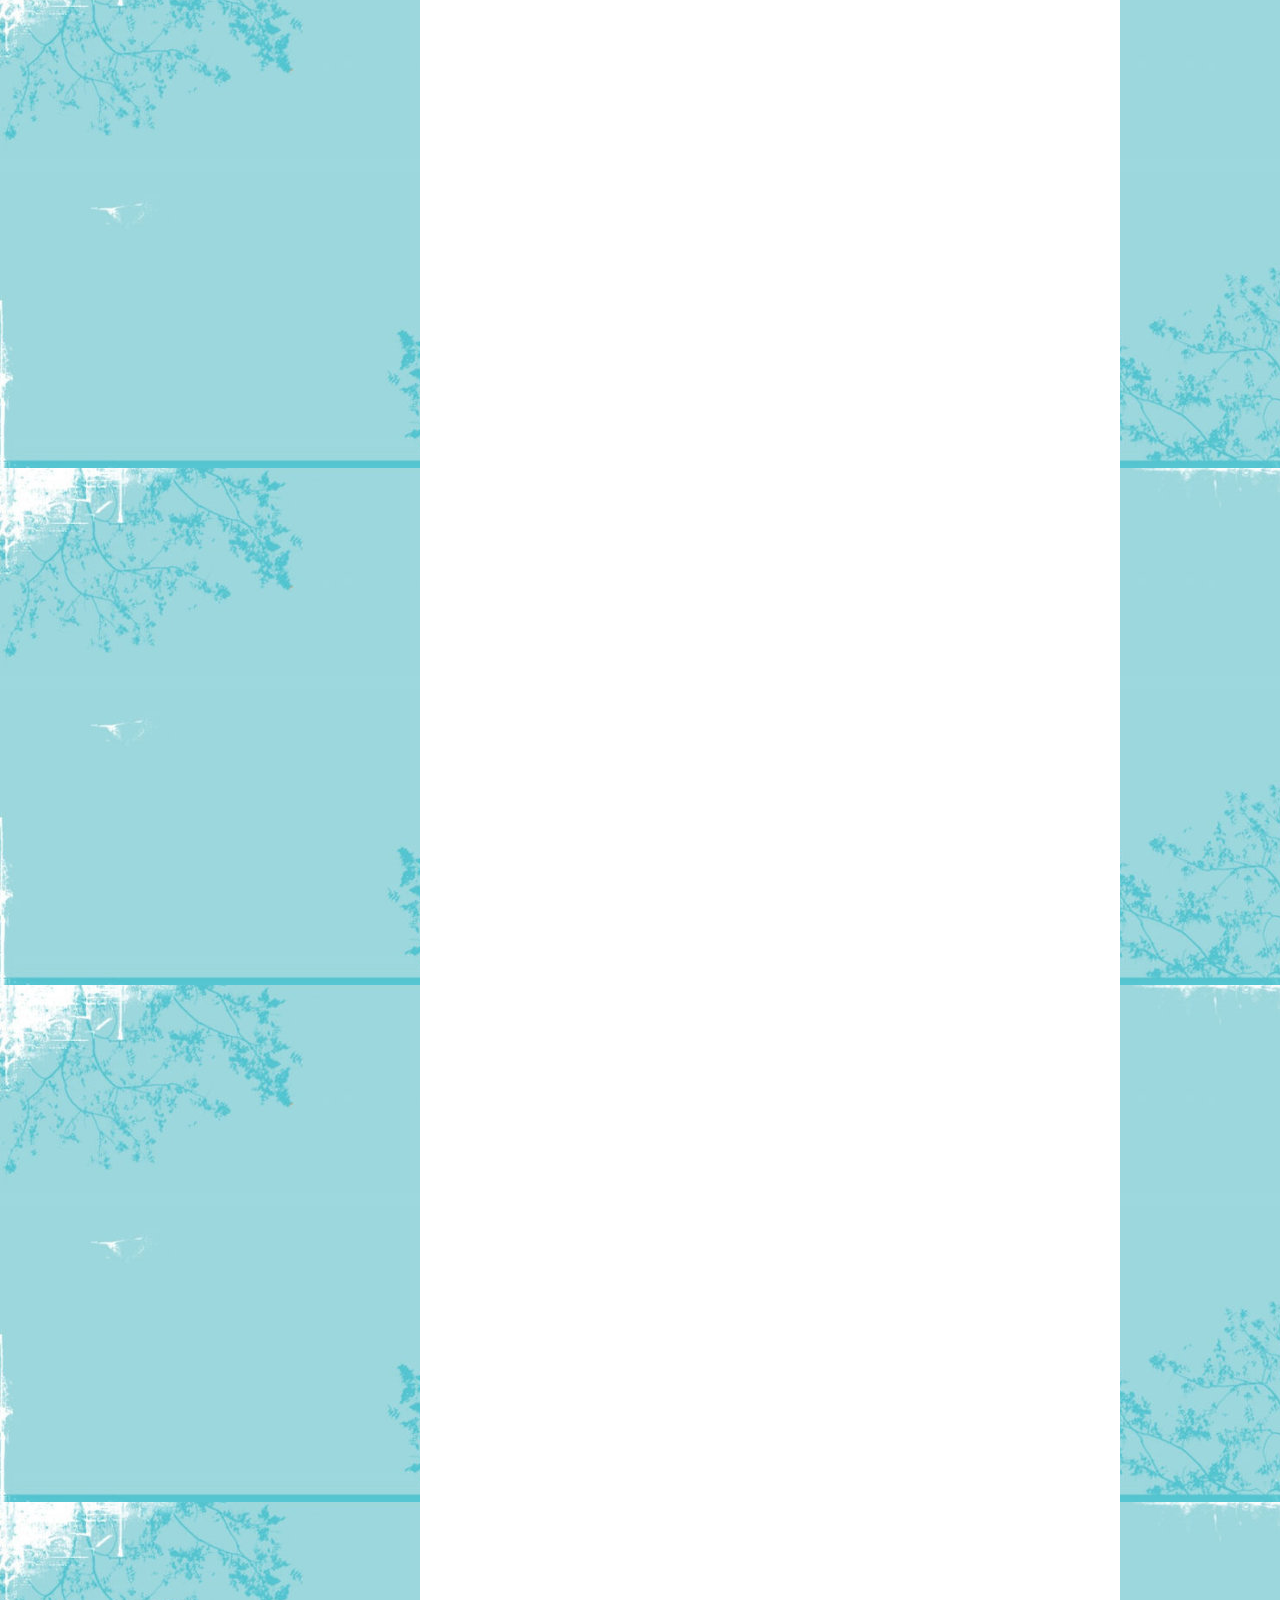
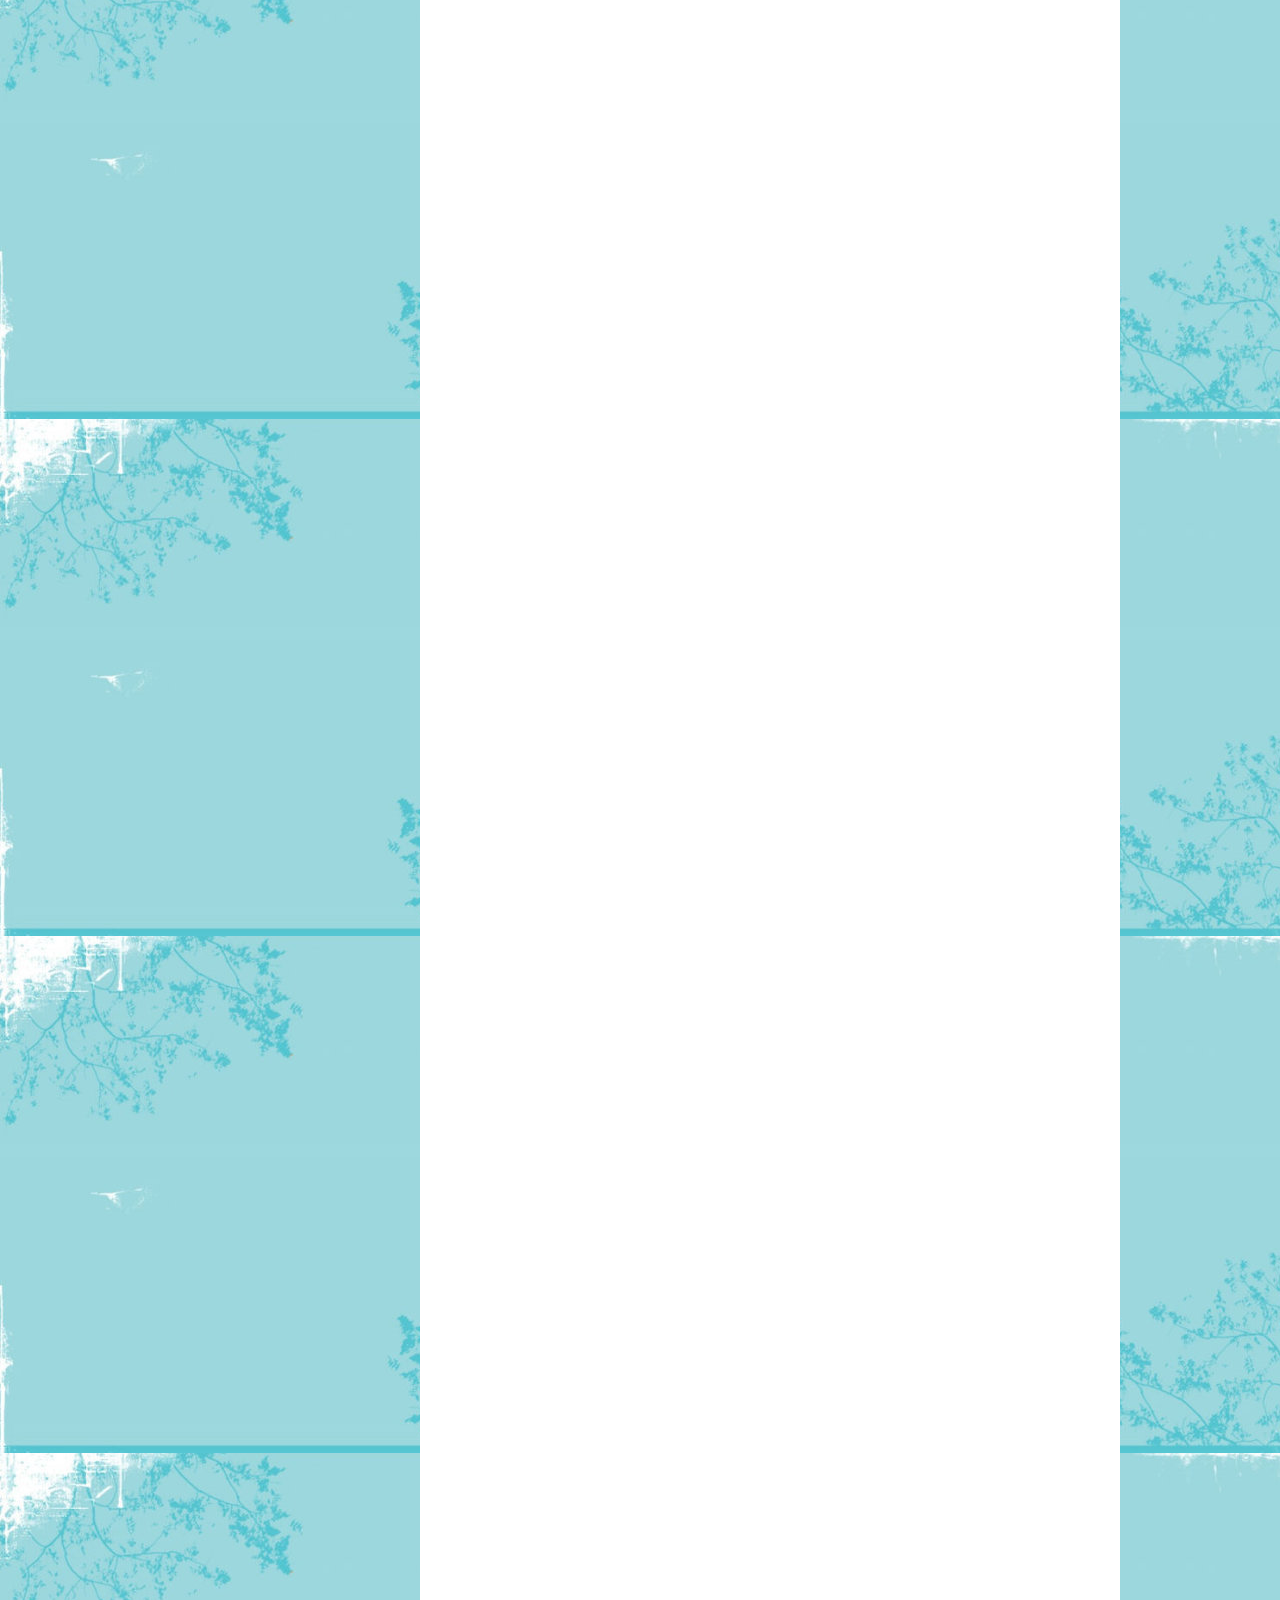
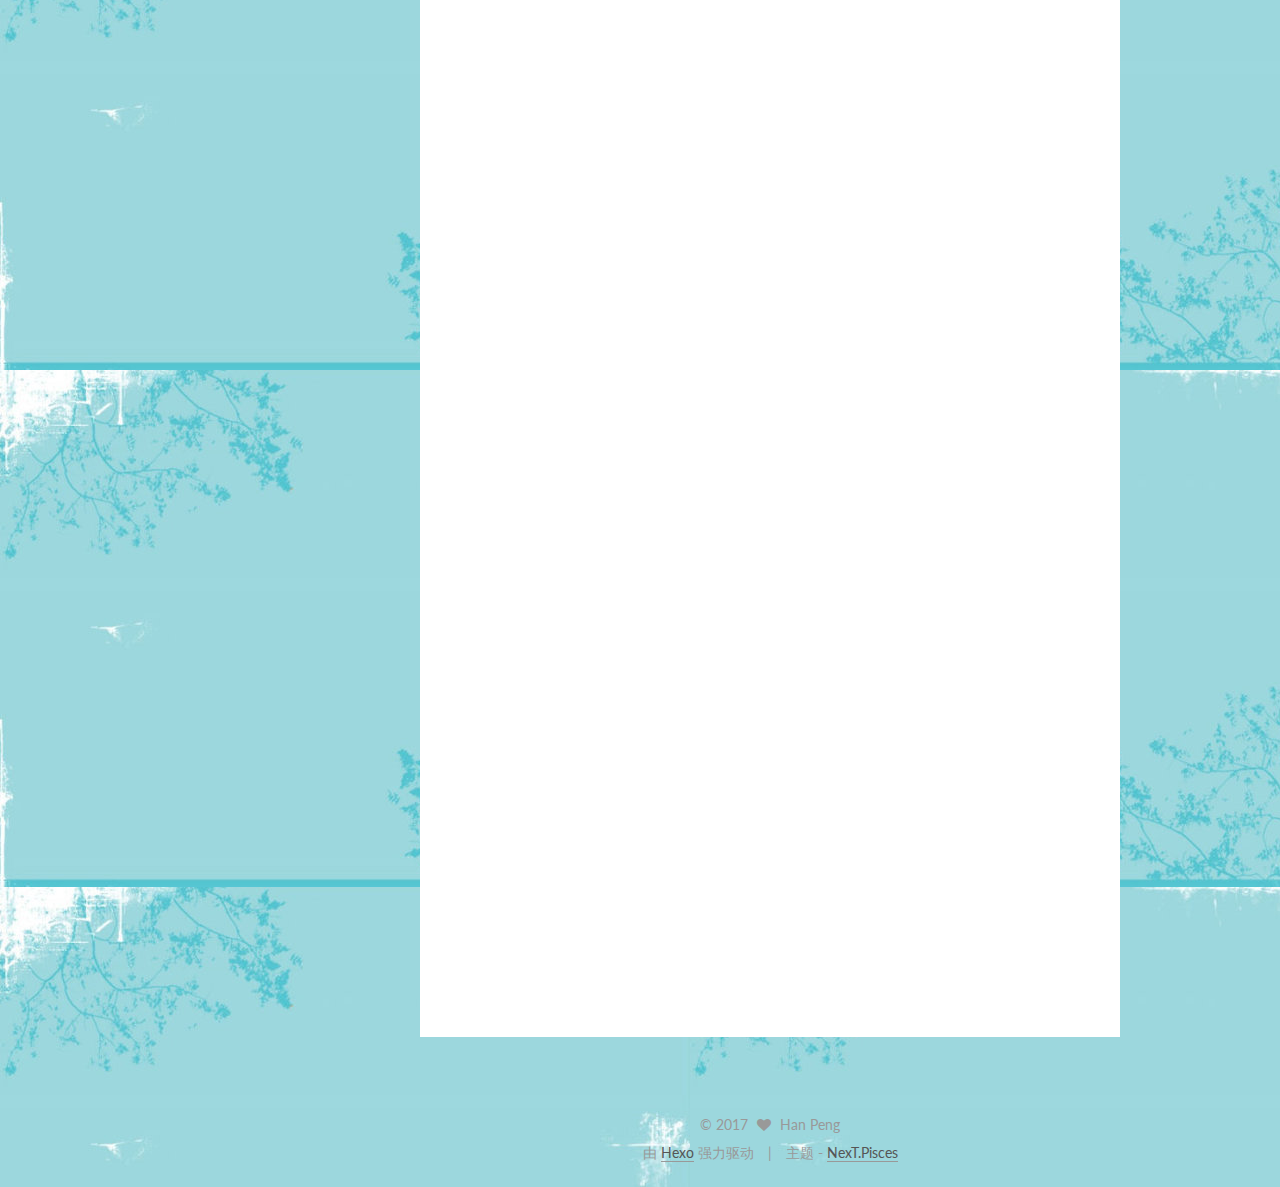
==== commit 73c7e439: "Site updated: 2017-07-28 12:53:17" ====
--- a/index.html
+++ b/index.html
@@ -322,19 +322,21 @@
       
         
           
-            <p>Linux学习步骤如下：</p>
-<ol>
-<li><p>Linux 基础</p>
+            <p>#Linux学习步骤如下：</p>
+<p>###1. Linux 基础</p>
 <blockquote>
 <p>安装Linux操作系统<br>Linux文件系统<br>Linux常用命令<br>Linux启动过程详解<br>熟悉Linux服务能够独立安装Linux操作系统<br>能够熟练使用Linux系统的基本命令<br>认识Linux系统的常用服务安装Linux操作系统<br>Linux基本命令实践<br>设置Linux环境变量<br>定制Linux的服务 Shell 编程基础使用vi编辑文件<br>使用Emacs编辑文件<br>使用其他编辑器</p>
+<p>###2. Shell 编程基础<br>Shell简介<br>认识后台程序<br>Bash编程熟悉Linux系统下的编辑环境<br>熟悉Linux下的各种Shell<br>熟练进行shell编程熟悉vi基本操作<br>熟悉Emacs的基本操作<br>比较不同shell的区别<br>编写一个测试服务器是否连通的shell脚本程序<br>编写一个查看进程是否存在的shell脚本程序<br>编写一个带有循环语句的shell脚本程序</p>
+<p>###3. Linux 下的 C 编程基础<br>linux C语言环境概述<br>Gcc使用方法<br>Gdb调试技术<br>Autoconf<br>Automake<br>Makefile<br>代码优化 熟悉Linux系统下的开发环境<br>熟悉Gcc编译器<br>熟悉Makefile规则编写Hello,World程序<br>使用 make命令编译程序<br>编写带有一个循环的程序<br>调试一个有问题的程序</p>
+<p>###4. 嵌入式系统开发基础<br>嵌入式系统概述<br>交叉编译<br>配置TFTP服务<br>配置NFS服务<br>下载Bootloader和内核<br>嵌入式Linux应用软件开发流程<br>熟悉嵌入式系统概念以及开发流程<br>建立嵌入式系统开发环境制作cross_gcc工具链<br>编译并下载U-boot<br>编译并下载Linux内核<br>编译并下载Linux应用程序<br>嵌入式系统移植<br>Linux内核代码<br>平台相关代码分析<br>ARM平台介绍<br>平台移植的关键技术<br>移植Linux内核到 ARM平台 了解移植的概念<br>能够移植Linux内核移植Linux2.6内核到 ARM9开发板</p>
+<p>###5. 嵌入式 Linux 下串口通信<br>串行I/O的基本概念<br>嵌入式Linux应用软件开发流程<br>Linux系统的文件和设备<br>与文件相关的系统调用<br>配置超级终端和MiniCOM 能够熟悉进行串口通信<br>熟悉文件I/O 编写串口通信程序<br>编写多串口通信程序</p>
+<p>###6. 嵌入式系统中多进程程序设计<br>Linux系统进程概述<br>嵌入式系统的进程特点<br>进程操作<br>守护进程<br>相关的系统调用了解Linux系统中进程的概念<br>能够编写多进程程序编写多进程程序<br>编写一个守护进程程序<br>sleep系统调用任务管理、同步与通信 Linux任务概述<br>任务调度<br>管道<br>信号<br>共享内存<br>任务管理 API 了解Linux系统任务管理机制<br>熟悉进程间通信的几种方式<br>熟悉嵌入式Linux中的任务间同步与通信<br>编写一个简单的管道程序实现文件传输<br>编写一个使用共享内存的程序</p>
+<p>###7. 嵌入式系统中多线程程序设计<br>线程的基础知识<br>多线程编程方法<br>线程应用中的同步问题了解线程的概念<br>能够编写简单的多线程程序编写一个多线程程序</p>
+<p>###8. 嵌入式 Linux 网络编程<br>网络基础知识<br>嵌入式Linux中TCP/IP网络结构<br>socket 编程<br>常用 API函数<br>分析Ping命令的实现<br>基本UDP套接口编程<br>许可证管理<br>PPP协议<br>GPRS 了解嵌入式Linux网络体系结构<br>能够进行嵌入式Linux环境下的socket 编程<br>熟悉UDP协议、PPP协议<br>熟悉GPRS 使用socket 编写代理服务器<br>使用socket 编写路由器<br>编写许可证服务器<br>指出TCP和UDP的优缺点<br>编写一个web服务器<br>编写一个运行在 ARM平台的网络播放器</p>
+<p>###9. GUI 程序开发<br>GUI基础<br>嵌入式系统GUI类型<br>编译QT<br>进行QT开发熟悉嵌入式系统常用的GUI<br>能够进行QT编程使用QT编写“Hello，World”程序<br>调试一个加入信号/槽的实例<br>通过重载QWidget 类方法处理事件</p>
+<p>###10. Linux 字符设备驱动程序<br>设备驱动程序基础知识<br>Linux系统的模块<br>字符设备驱动分析<br>fs_operation结构<br>加载驱动程序了解设备驱动程序的概念<br>了解Linux字符设备驱动程序结构<br>能够编写字符设备驱动程序编写Skull驱动<br>编写键盘驱动<br>编写I/O驱动<br>分析一个看门狗驱动程序<br>对比Linux2.6内核与2.4内核中字符设备驱动的不同<br>Linux 块设备驱动程序块设备驱动程序工作原理<br>典型的块设备驱动程序分析<br>块设备的读写请求队列了解Linux块设备驱动程序结构<br>能够编写简单的块设备驱动程序比较字符设备与块设备的异同<br>编写MMC卡驱动程序<br>分析一个文件系统<br>对比Linux2.6内核与2.4内核中块设备驱动的不同</p>
+<p>###11. 文件系统<br>虚拟文件系统<br>文件系统的建立<br>ramfs内存文件系统<br>proc文件系统<br>devfs 文件系统<br>MTD技术简介<br>MTD块设备初始化<br>MTD块设备的读写操作了解Linux系统的文件系统<br>了解嵌入式Linux的文件系统<br>了解MTD技术<br>能够编写简单的文件系统为 ARM9开发板添加 MTD支持<br>移植JFFS2文件系统<br>通过proc文件系统修改操作系统参数<br>分析romfs 文件系统源代码<br>创建一个cramfs 文件系统</p>
 </blockquote>
-</li>
-<li><p>Shell 编程基础</p>
-<blockquote>
-<p>Shell简介<br>认识后台程序<br>Bash编程熟悉Linux系统下的编辑环境<br>熟悉Linux下的各种Shell<br>熟练进行shell编程熟悉vi基本操作<br>熟悉Emacs的基本操作<br>比较不同shell的区别<br>编写一个测试服务器是否连通的shell脚本程序<br>编写一个查看进程是否存在的shell脚本程序<br>编写一个带有循环语句的shell脚本程序<br>###3. Linux 下的 C 编程基础<br>linux C语言环境概述<br>Gcc使用方法<br>Gdb调试技术<br>Autoconf<br>Automake<br>Makefile<br>代码优化 熟悉Linux系统下的开发环境<br>熟悉Gcc编译器<br>熟悉Makefile规则编写Hello,World程序<br>使用 make命令编译程序<br>编写带有一个循环的程序<br>调试一个有问题的程序<br>###4. 嵌入式系统开发基础<br>嵌入式系统概述<br>交叉编译<br>配置TFTP服务<br>配置NFS服务<br>下载Bootloader和内核<br>嵌入式Linux应用软件开发流程<br>熟悉嵌入式系统概念以及开发流程<br>建立嵌入式系统开发环境制作cross_gcc工具链<br>编译并下载U-boot<br>编译并下载Linux内核<br>编译并下载Linux应用程序<br>嵌入式系统移植<br>Linux内核代码<br>平台相关代码分析<br>ARM平台介绍<br>平台移植的关键技术<br>移植Linux内核到 ARM平台 了解移植的概念<br>能够移植Linux内核移植Linux2.6内核到 ARM9开发板<br>###5. 嵌入式 Linux 下串口通信<br>串行I/O的基本概念<br>嵌入式Linux应用软件开发流程<br>Linux系统的文件和设备<br>与文件相关的系统调用<br>配置超级终端和MiniCOM 能够熟悉进行串口通信<br>熟悉文件I/O 编写串口通信程序<br>编写多串口通信程序<br>###6. 嵌入式系统中多进程程序设计<br>Linux系统进程概述<br>嵌入式系统的进程特点<br>进程操作<br>守护进程<br>相关的系统调用了解Linux系统中进程的概念<br>能够编写多进程程序编写多进程程序<br>编写一个守护进程程序<br>sleep系统调用任务管理、同步与通信 Linux任务概述<br>任务调度<br>管道<br>信号<br>共享内存<br>任务管理 API 了解Linux系统任务管理机制<br>熟悉进程间通信的几种方式<br>熟悉嵌入式Linux中的任务间同步与通信<br>编写一个简单的管道程序实现文件传输<br>编写一个使用共享内存的程序<br>###7. 嵌入式系统中多线程程序设计<br>线程的基础知识<br>多线程编程方法<br>线程应用中的同步问题了解线程的概念<br>能够编写简单的多线程程序编写一个多线程程序<br>###8. 嵌入式 Linux 网络编程<br>网络基础知识<br>嵌入式Linux中TCP/IP网络结构<br>socket 编程<br>常用 API函数<br>分析Ping命令的实现<br>基本UDP套接口编程<br>许可证管理<br>PPP协议<br>GPRS 了解嵌入式Linux网络体系结构<br>能够进行嵌入式Linux环境下的socket 编程<br>熟悉UDP协议、PPP协议<br>熟悉GPRS 使用socket 编写代理服务器<br>使用socket 编写路由器<br>编写许可证服务器<br>指出TCP和UDP的优缺点<br>编写一个web服务器<br>编写一个运行在 ARM平台的网络播放器<br>###9. GUI 程序开发<br>GUI基础<br>嵌入式系统GUI类型<br>编译QT<br>进行QT开发熟悉嵌入式系统常用的GUI<br>能够进行QT编程使用QT编写“Hello，World”程序<br>调试一个加入信号/槽的实例<br>通过重载QWidget 类方法处理事件<br>###10. Linux 字符设备驱动程序<br>设备驱动程序基础知识<br>Linux系统的模块<br>字符设备驱动分析<br>fs_operation结构<br>加载驱动程序了解设备驱动程序的概念<br>了解Linux字符设备驱动程序结构<br>能够编写字符设备驱动程序编写Skull驱动<br>编写键盘驱动<br>编写I/O驱动<br>分析一个看门狗驱动程序<br>对比Linux2.6内核与2.4内核中字符设备驱动的不同<br>Linux 块设备驱动程序块设备驱动程序工作原理<br>典型的块设备驱动程序分析<br>块设备的读写请求队列了解Linux块设备驱动程序结构<br>能够编写简单的块设备驱动程序比较字符设备与块设备的异同<br>编写MMC卡驱动程序<br>分析一个文件系统<br>对比Linux2.6内核与2.4内核中块设备驱动的不同<br>###11. 文件系统<br>虚拟文件系统<br>文件系统的建立<br>ramfs内存文件系统<br>proc文件系统<br>devfs 文件系统<br>MTD技术简介<br>MTD块设备初始化<br>MTD块设备的读写操作了解Linux系统的文件系统<br>了解嵌入式Linux的文件系统<br>了解MTD技术<br>能够编写简单的文件系统为 ARM9开发板添加 MTD支持<br>移植JFFS2文件系统<br>通过proc文件系统修改操作系统参数<br>分析romfs 文件系统源代码<br>创建一个cramfs 文件系统</p>
-</blockquote>
-</li>
-</ol>
 
           
         
--- a/css/main.css
+++ b/css/main.css
@@ -1678,7 +1678,7 @@
   width: 4px;
   height: 4px;
   border-radius: 50%;
-  background: #36ff66;
+  background: #05ffab;
 }
 .links-of-blogroll {
   font-size: 13px;
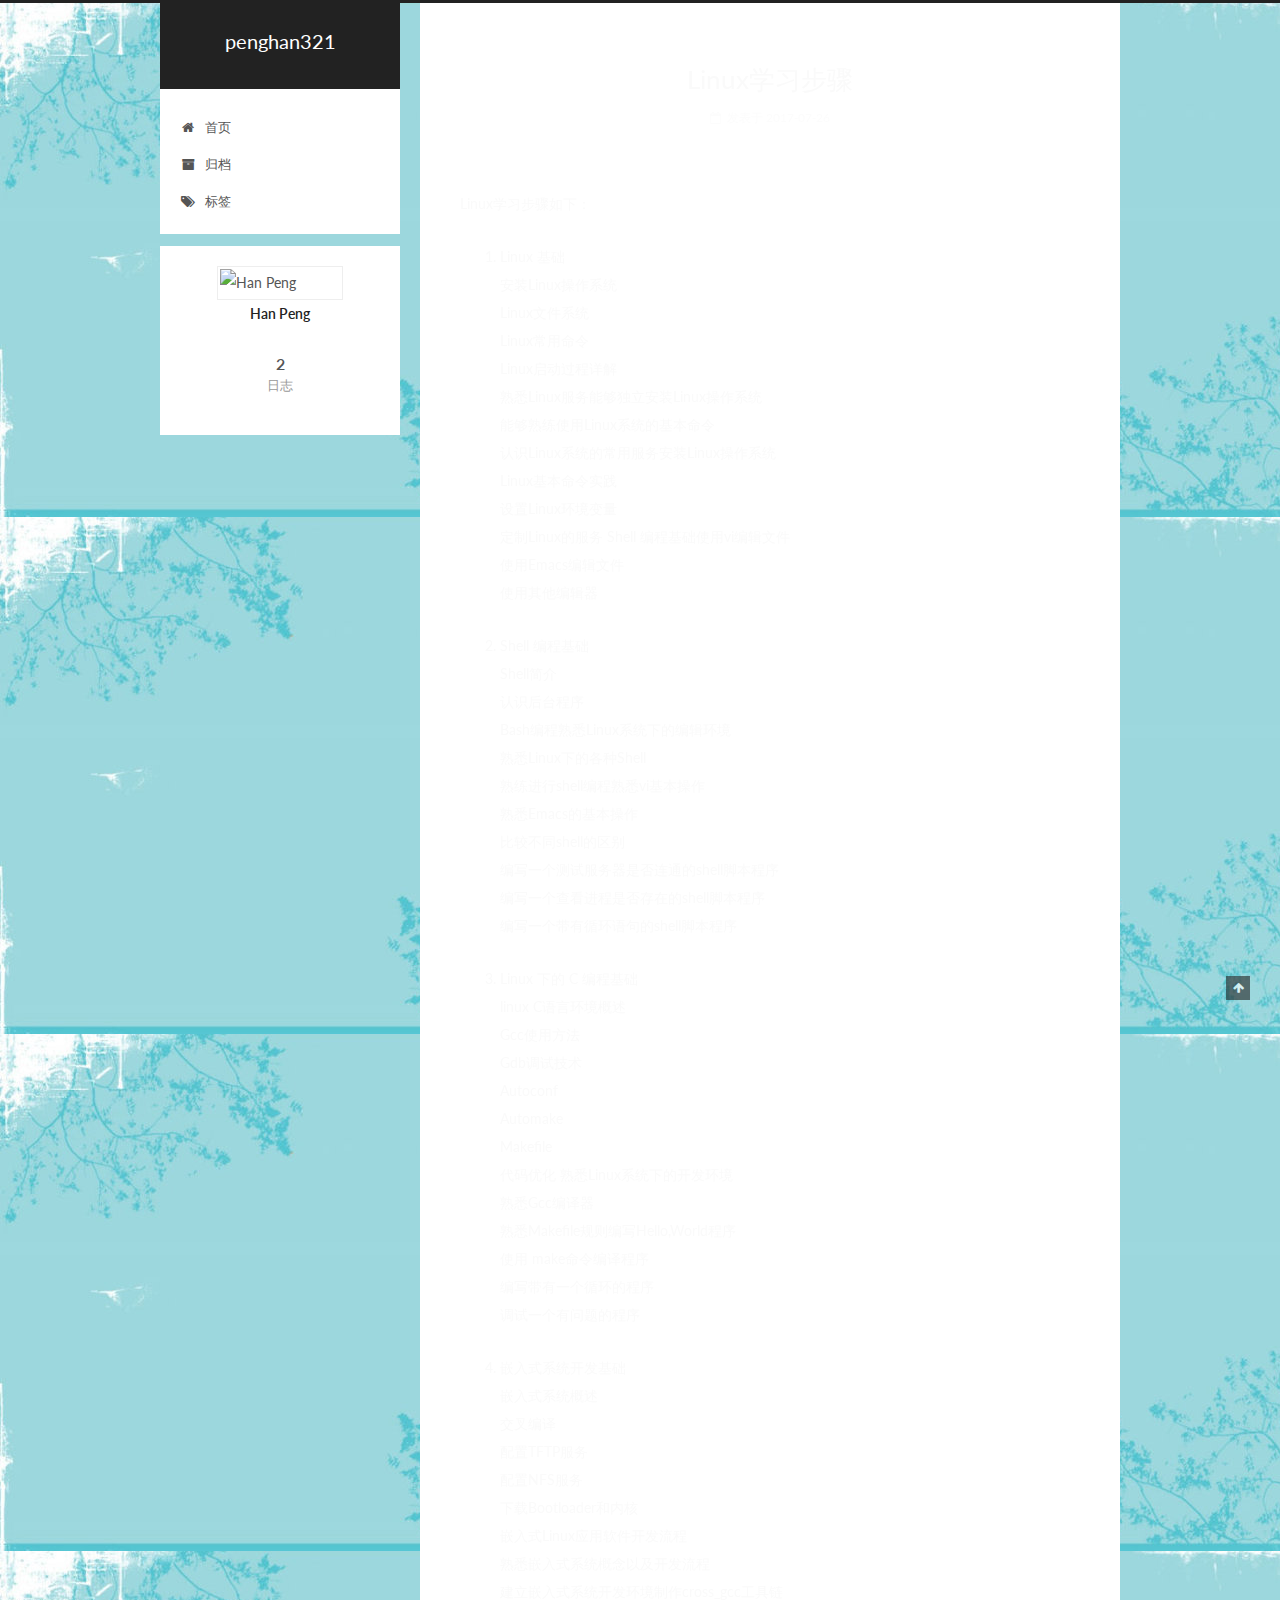
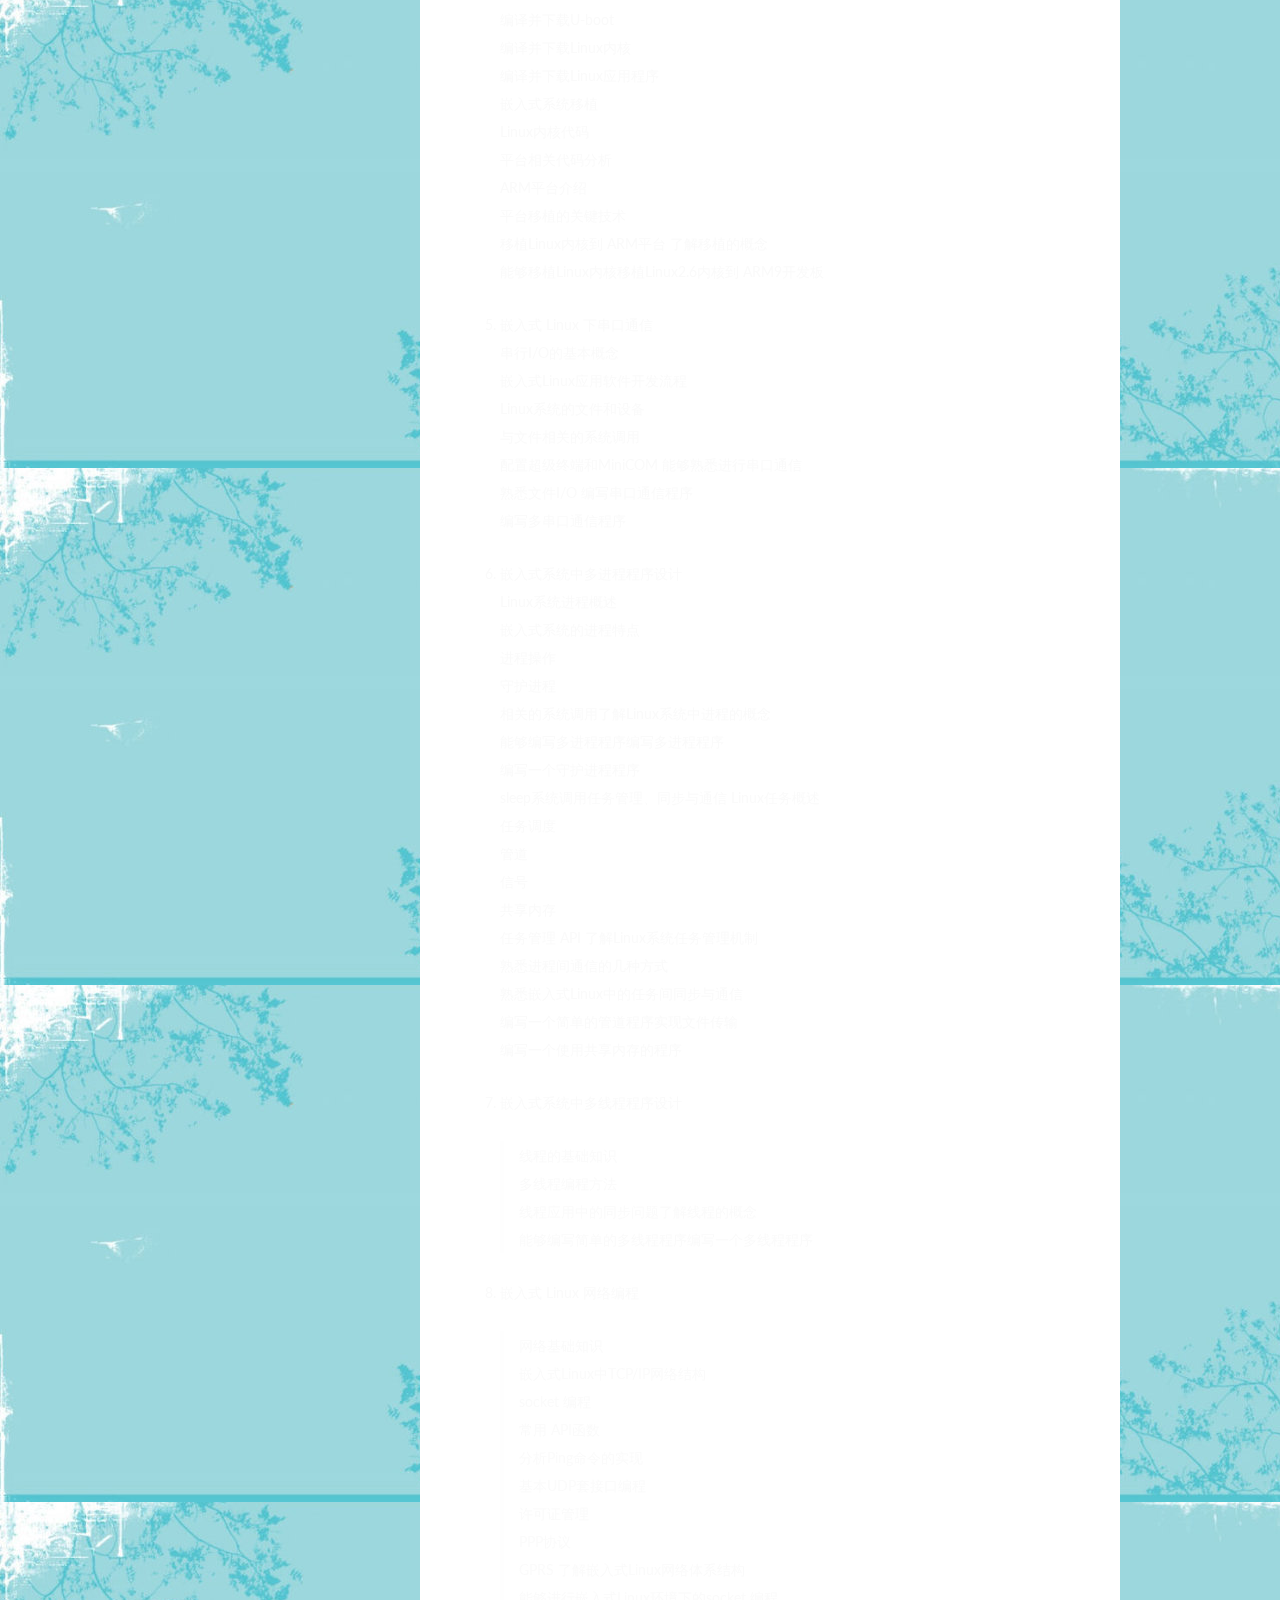
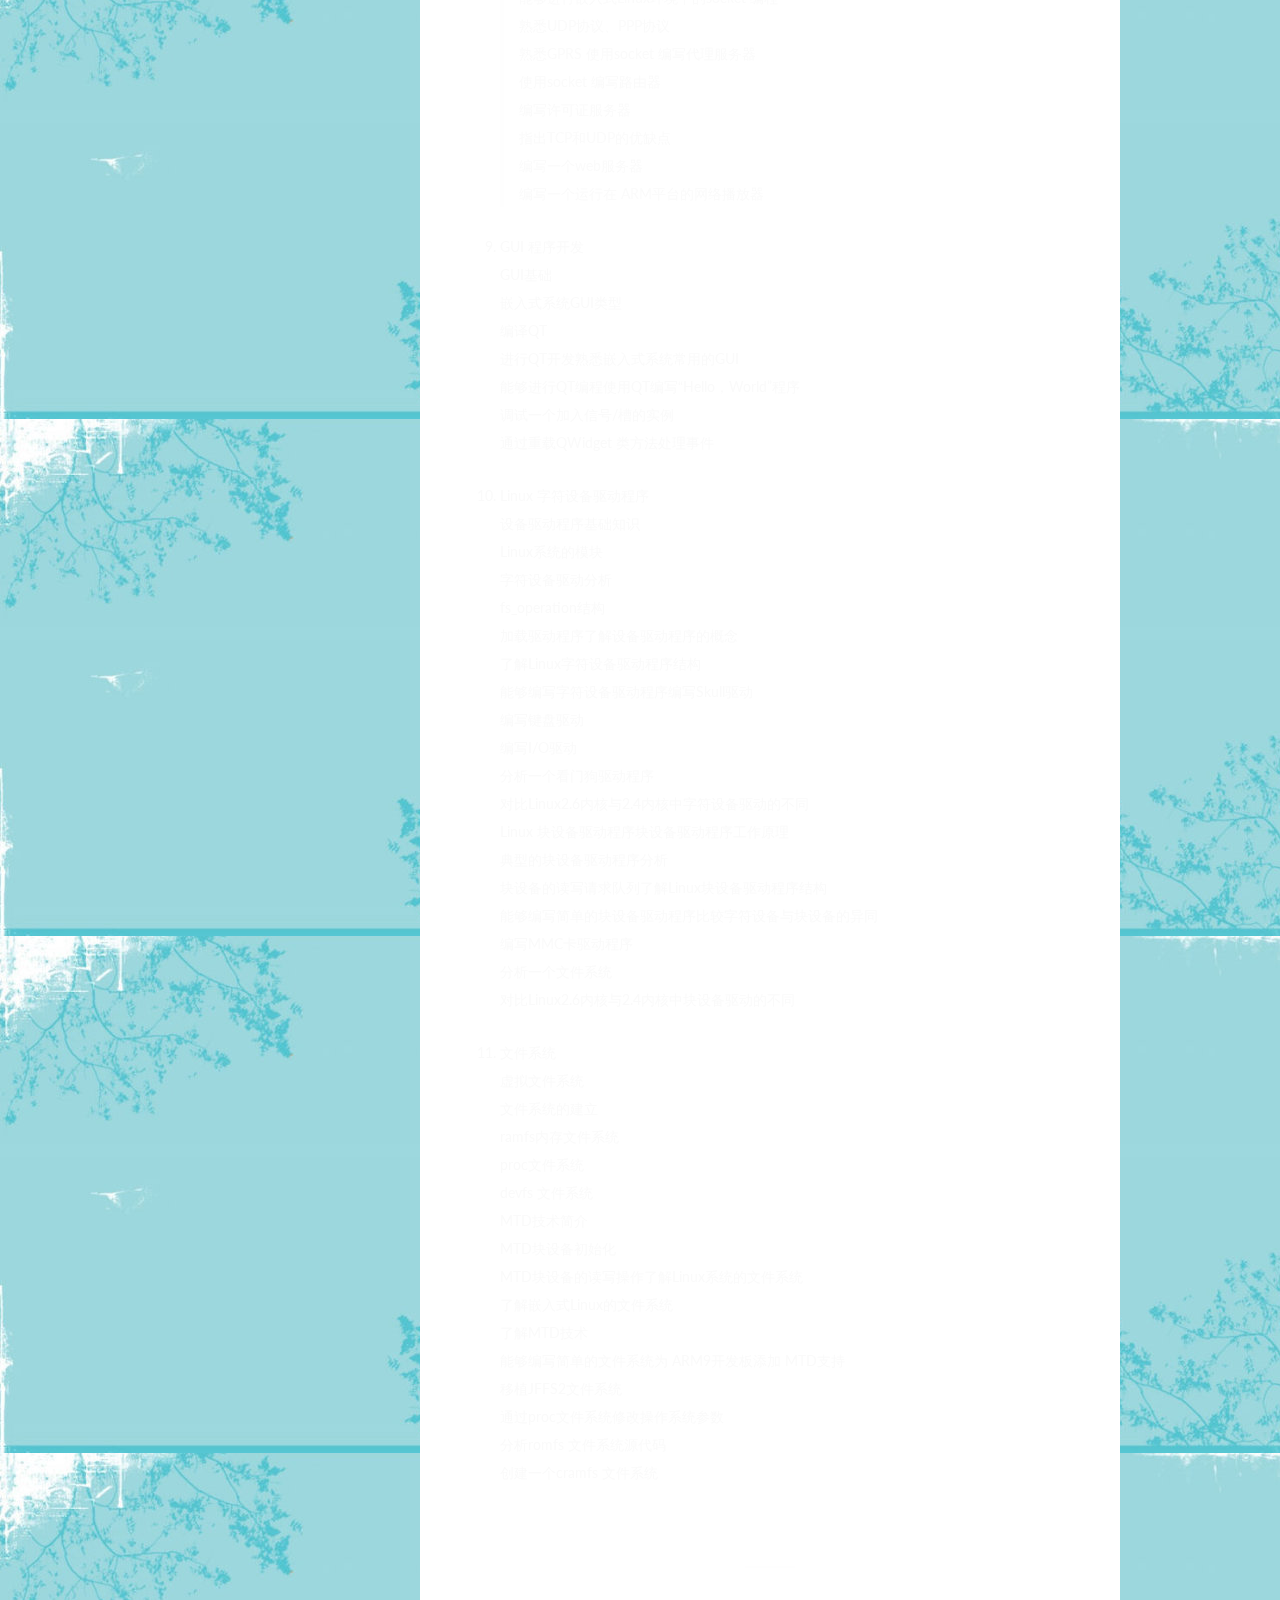
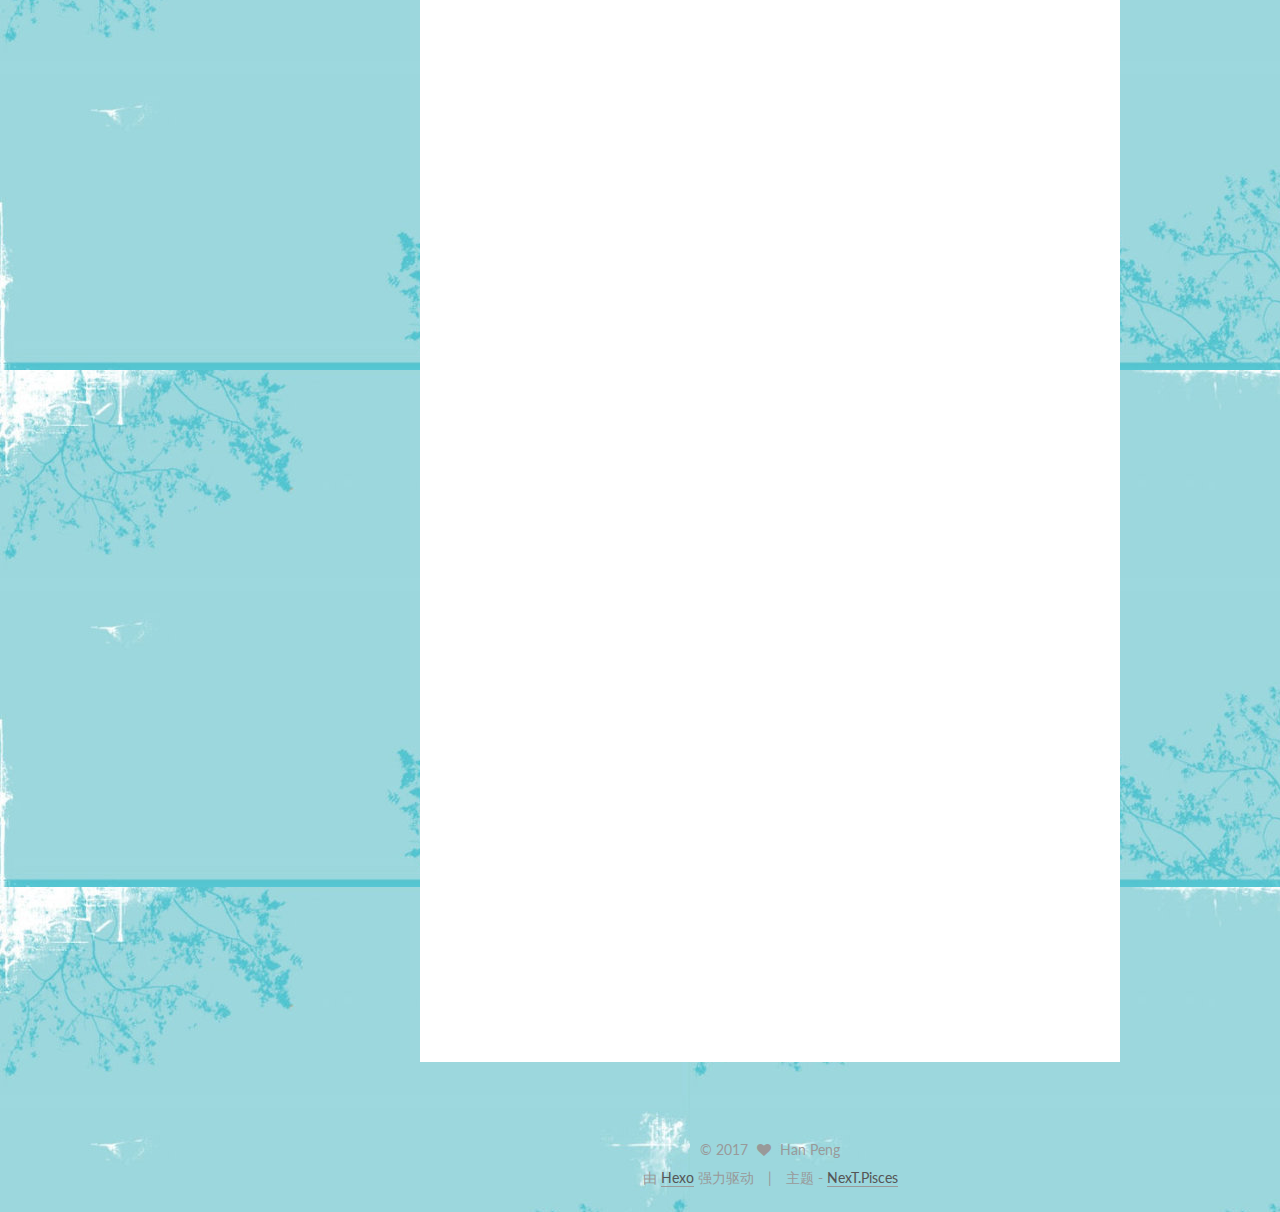
==== commit 986cd8c2: "Site updated: 2017-07-28 13:03:03" ====
--- a/index.html
+++ b/index.html
@@ -322,21 +322,37 @@
       
         
           
-            <p>#Linux学习步骤如下：</p>
-<p>###1. Linux 基础</p>
+            <p>Linux学习步骤如下：</p>
+<ol>
+<li><p>Linux 基础<br>安装Linux操作系统<br>Linux文件系统<br>Linux常用命令<br>Linux启动过程详解<br>熟悉Linux服务能够独立安装Linux操作系统<br>能够熟练使用Linux系统的基本命令<br>认识Linux系统的常用服务安装Linux操作系统<br>Linux基本命令实践<br>设置Linux环境变量<br>定制Linux的服务 Shell 编程基础使用vi编辑文件<br>使用Emacs编辑文件<br>使用其他编辑器</p>
+</li>
+<li><p>Shell 编程基础<br>Shell简介<br>认识后台程序<br>Bash编程熟悉Linux系统下的编辑环境<br>熟悉Linux下的各种Shell<br>熟练进行shell编程熟悉vi基本操作<br>熟悉Emacs的基本操作<br>比较不同shell的区别<br>编写一个测试服务器是否连通的shell脚本程序<br>编写一个查看进程是否存在的shell脚本程序<br>编写一个带有循环语句的shell脚本程序</p>
+</li>
+<li><p>Linux 下的 C 编程基础<br>linux C语言环境概述<br>Gcc使用方法<br>Gdb调试技术<br>Autoconf<br>Automake<br>Makefile<br>代码优化 熟悉Linux系统下的开发环境<br>熟悉Gcc编译器<br>熟悉Makefile规则编写Hello,World程序<br>使用 make命令编译程序<br>编写带有一个循环的程序<br>调试一个有问题的程序</p>
+</li>
+<li><p>嵌入式系统开发基础<br>嵌入式系统概述<br>交叉编译<br>配置TFTP服务<br>配置NFS服务<br>下载Bootloader和内核<br>嵌入式Linux应用软件开发流程<br>熟悉嵌入式系统概念以及开发流程<br>建立嵌入式系统开发环境制作cross_gcc工具链<br>编译并下载U-boot<br>编译并下载Linux内核<br>编译并下载Linux应用程序<br>嵌入式系统移植<br>Linux内核代码<br>平台相关代码分析<br>ARM平台介绍<br>平台移植的关键技术<br>移植Linux内核到 ARM平台 了解移植的概念<br>能够移植Linux内核移植Linux2.6内核到 ARM9开发板</p>
+</li>
+<li><p>嵌入式 Linux 下串口通信<br>串行I/O的基本概念<br>嵌入式Linux应用软件开发流程<br>Linux系统的文件和设备<br>与文件相关的系统调用<br>配置超级终端和MiniCOM 能够熟悉进行串口通信<br>熟悉文件I/O 编写串口通信程序<br>编写多串口通信程序</p>
+</li>
+<li><p>嵌入式系统中多进程程序设计<br>Linux系统进程概述<br>嵌入式系统的进程特点<br>进程操作<br>守护进程<br>相关的系统调用了解Linux系统中进程的概念<br>能够编写多进程程序编写多进程程序<br>编写一个守护进程程序<br>sleep系统调用任务管理、同步与通信 Linux任务概述<br>任务调度<br>管道<br>信号<br>共享内存<br>任务管理 API 了解Linux系统任务管理机制<br>熟悉进程间通信的几种方式<br>熟悉嵌入式Linux中的任务间同步与通信<br>编写一个简单的管道程序实现文件传输<br>编写一个使用共享内存的程序</p>
+</li>
+<li><p>嵌入式系统中多线程程序设计 </p>
 <blockquote>
-<p>安装Linux操作系统<br>Linux文件系统<br>Linux常用命令<br>Linux启动过程详解<br>熟悉Linux服务能够独立安装Linux操作系统<br>能够熟练使用Linux系统的基本命令<br>认识Linux系统的常用服务安装Linux操作系统<br>Linux基本命令实践<br>设置Linux环境变量<br>定制Linux的服务 Shell 编程基础使用vi编辑文件<br>使用Emacs编辑文件<br>使用其他编辑器</p>
-<p>###2. Shell 编程基础<br>Shell简介<br>认识后台程序<br>Bash编程熟悉Linux系统下的编辑环境<br>熟悉Linux下的各种Shell<br>熟练进行shell编程熟悉vi基本操作<br>熟悉Emacs的基本操作<br>比较不同shell的区别<br>编写一个测试服务器是否连通的shell脚本程序<br>编写一个查看进程是否存在的shell脚本程序<br>编写一个带有循环语句的shell脚本程序</p>
-<p>###3. Linux 下的 C 编程基础<br>linux C语言环境概述<br>Gcc使用方法<br>Gdb调试技术<br>Autoconf<br>Automake<br>Makefile<br>代码优化 熟悉Linux系统下的开发环境<br>熟悉Gcc编译器<br>熟悉Makefile规则编写Hello,World程序<br>使用 make命令编译程序<br>编写带有一个循环的程序<br>调试一个有问题的程序</p>
-<p>###4. 嵌入式系统开发基础<br>嵌入式系统概述<br>交叉编译<br>配置TFTP服务<br>配置NFS服务<br>下载Bootloader和内核<br>嵌入式Linux应用软件开发流程<br>熟悉嵌入式系统概念以及开发流程<br>建立嵌入式系统开发环境制作cross_gcc工具链<br>编译并下载U-boot<br>编译并下载Linux内核<br>编译并下载Linux应用程序<br>嵌入式系统移植<br>Linux内核代码<br>平台相关代码分析<br>ARM平台介绍<br>平台移植的关键技术<br>移植Linux内核到 ARM平台 了解移植的概念<br>能够移植Linux内核移植Linux2.6内核到 ARM9开发板</p>
-<p>###5. 嵌入式 Linux 下串口通信<br>串行I/O的基本概念<br>嵌入式Linux应用软件开发流程<br>Linux系统的文件和设备<br>与文件相关的系统调用<br>配置超级终端和MiniCOM 能够熟悉进行串口通信<br>熟悉文件I/O 编写串口通信程序<br>编写多串口通信程序</p>
-<p>###6. 嵌入式系统中多进程程序设计<br>Linux系统进程概述<br>嵌入式系统的进程特点<br>进程操作<br>守护进程<br>相关的系统调用了解Linux系统中进程的概念<br>能够编写多进程程序编写多进程程序<br>编写一个守护进程程序<br>sleep系统调用任务管理、同步与通信 Linux任务概述<br>任务调度<br>管道<br>信号<br>共享内存<br>任务管理 API 了解Linux系统任务管理机制<br>熟悉进程间通信的几种方式<br>熟悉嵌入式Linux中的任务间同步与通信<br>编写一个简单的管道程序实现文件传输<br>编写一个使用共享内存的程序</p>
-<p>###7. 嵌入式系统中多线程程序设计<br>线程的基础知识<br>多线程编程方法<br>线程应用中的同步问题了解线程的概念<br>能够编写简单的多线程程序编写一个多线程程序</p>
-<p>###8. 嵌入式 Linux 网络编程<br>网络基础知识<br>嵌入式Linux中TCP/IP网络结构<br>socket 编程<br>常用 API函数<br>分析Ping命令的实现<br>基本UDP套接口编程<br>许可证管理<br>PPP协议<br>GPRS 了解嵌入式Linux网络体系结构<br>能够进行嵌入式Linux环境下的socket 编程<br>熟悉UDP协议、PPP协议<br>熟悉GPRS 使用socket 编写代理服务器<br>使用socket 编写路由器<br>编写许可证服务器<br>指出TCP和UDP的优缺点<br>编写一个web服务器<br>编写一个运行在 ARM平台的网络播放器</p>
-<p>###9. GUI 程序开发<br>GUI基础<br>嵌入式系统GUI类型<br>编译QT<br>进行QT开发熟悉嵌入式系统常用的GUI<br>能够进行QT编程使用QT编写“Hello，World”程序<br>调试一个加入信号/槽的实例<br>通过重载QWidget 类方法处理事件</p>
-<p>###10. Linux 字符设备驱动程序<br>设备驱动程序基础知识<br>Linux系统的模块<br>字符设备驱动分析<br>fs_operation结构<br>加载驱动程序了解设备驱动程序的概念<br>了解Linux字符设备驱动程序结构<br>能够编写字符设备驱动程序编写Skull驱动<br>编写键盘驱动<br>编写I/O驱动<br>分析一个看门狗驱动程序<br>对比Linux2.6内核与2.4内核中字符设备驱动的不同<br>Linux 块设备驱动程序块设备驱动程序工作原理<br>典型的块设备驱动程序分析<br>块设备的读写请求队列了解Linux块设备驱动程序结构<br>能够编写简单的块设备驱动程序比较字符设备与块设备的异同<br>编写MMC卡驱动程序<br>分析一个文件系统<br>对比Linux2.6内核与2.4内核中块设备驱动的不同</p>
-<p>###11. 文件系统<br>虚拟文件系统<br>文件系统的建立<br>ramfs内存文件系统<br>proc文件系统<br>devfs 文件系统<br>MTD技术简介<br>MTD块设备初始化<br>MTD块设备的读写操作了解Linux系统的文件系统<br>了解嵌入式Linux的文件系统<br>了解MTD技术<br>能够编写简单的文件系统为 ARM9开发板添加 MTD支持<br>移植JFFS2文件系统<br>通过proc文件系统修改操作系统参数<br>分析romfs 文件系统源代码<br>创建一个cramfs 文件系统</p>
+<p>线程的基础知识<br>多线程编程方法<br>线程应用中的同步问题了解线程的概念<br>能够编写简单的多线程程序编写一个多线程程序</p>
 </blockquote>
+</li>
+<li><p>嵌入式 Linux 网络编程 </p>
+<blockquote>
+<p>网络基础知识<br>嵌入式Linux中TCP/IP网络结构<br>socket 编程<br>常用 API函数<br>分析Ping命令的实现<br>基本UDP套接口编程<br>许可证管理<br>PPP协议<br>GPRS 了解嵌入式Linux网络体系结构<br>能够进行嵌入式Linux环境下的socket 编程<br>熟悉UDP协议、PPP协议<br>熟悉GPRS 使用socket 编写代理服务器<br>使用socket 编写路由器<br>编写许可证服务器<br>指出TCP和UDP的优缺点<br>编写一个web服务器<br>编写一个运行在 ARM平台的网络播放器</p>
+</blockquote>
+</li>
+<li><p>GUI 程序开发<br>GUI基础<br>嵌入式系统GUI类型<br>编译QT<br>进行QT开发熟悉嵌入式系统常用的GUI<br>能够进行QT编程使用QT编写“Hello，World”程序<br>调试一个加入信号/槽的实例<br>通过重载QWidget 类方法处理事件</p>
+</li>
+<li><p>Linux 字符设备驱动程序<br>设备驱动程序基础知识<br>Linux系统的模块<br>字符设备驱动分析<br>fs_operation结构<br>加载驱动程序了解设备驱动程序的概念<br>了解Linux字符设备驱动程序结构<br>能够编写字符设备驱动程序编写Skull驱动<br>编写键盘驱动<br>编写I/O驱动<br>分析一个看门狗驱动程序<br>对比Linux2.6内核与2.4内核中字符设备驱动的不同<br>Linux 块设备驱动程序块设备驱动程序工作原理<br>典型的块设备驱动程序分析<br>块设备的读写请求队列了解Linux块设备驱动程序结构<br>能够编写简单的块设备驱动程序比较字符设备与块设备的异同<br>编写MMC卡驱动程序<br>分析一个文件系统<br>对比Linux2.6内核与2.4内核中块设备驱动的不同</p>
+</li>
+<li><p>文件系统<br>虚拟文件系统<br>文件系统的建立<br>ramfs内存文件系统<br>proc文件系统<br>devfs 文件系统<br>MTD技术简介<br>MTD块设备初始化<br>MTD块设备的读写操作了解Linux系统的文件系统<br>了解嵌入式Linux的文件系统<br>了解MTD技术<br>能够编写简单的文件系统为 ARM9开发板添加 MTD支持<br>移植JFFS2文件系统<br>通过proc文件系统修改操作系统参数<br>分析romfs 文件系统源代码<br>创建一个cramfs 文件系统</p>
+</li>
+</ol>
 
           
         
--- a/css/main.css
+++ b/css/main.css
@@ -1678,7 +1678,7 @@
   width: 4px;
   height: 4px;
   border-radius: 50%;
-  background: #05ffab;
+  background: #3bffff;
 }
 .links-of-blogroll {
   font-size: 13px;
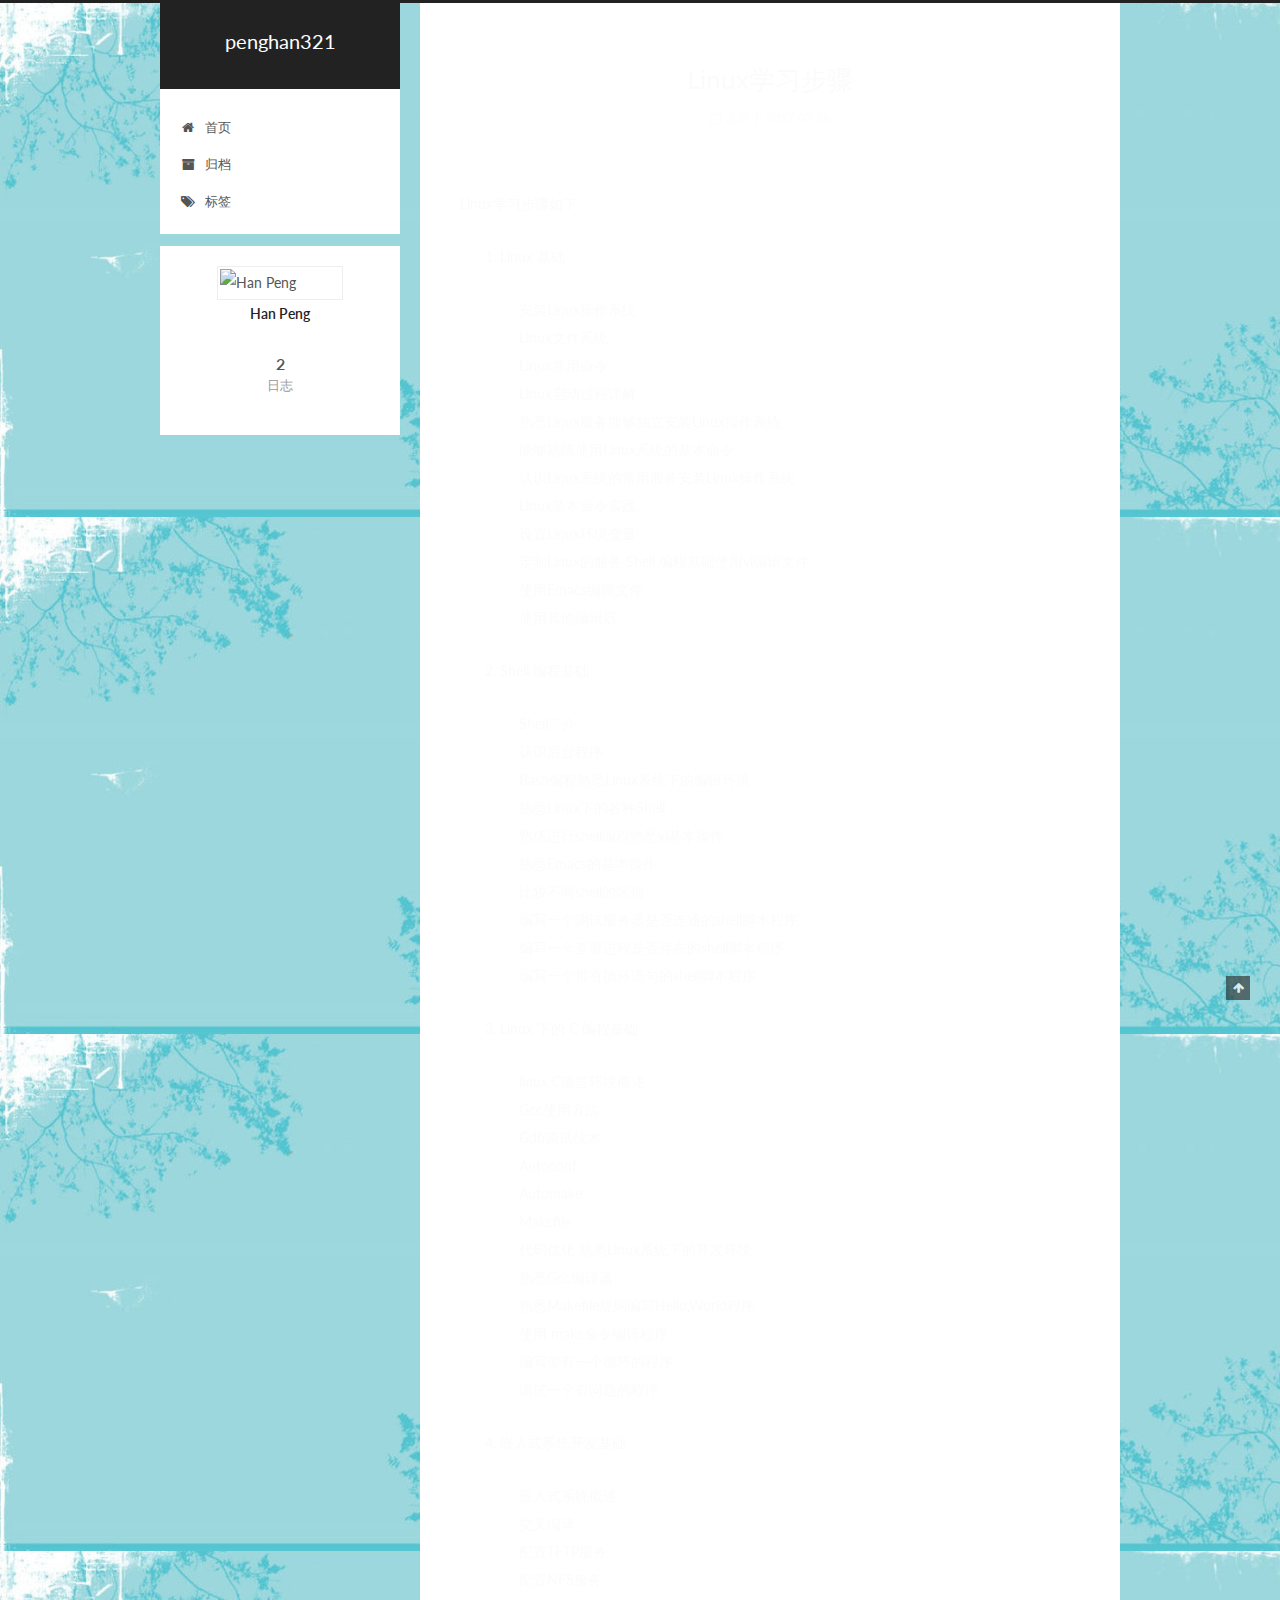
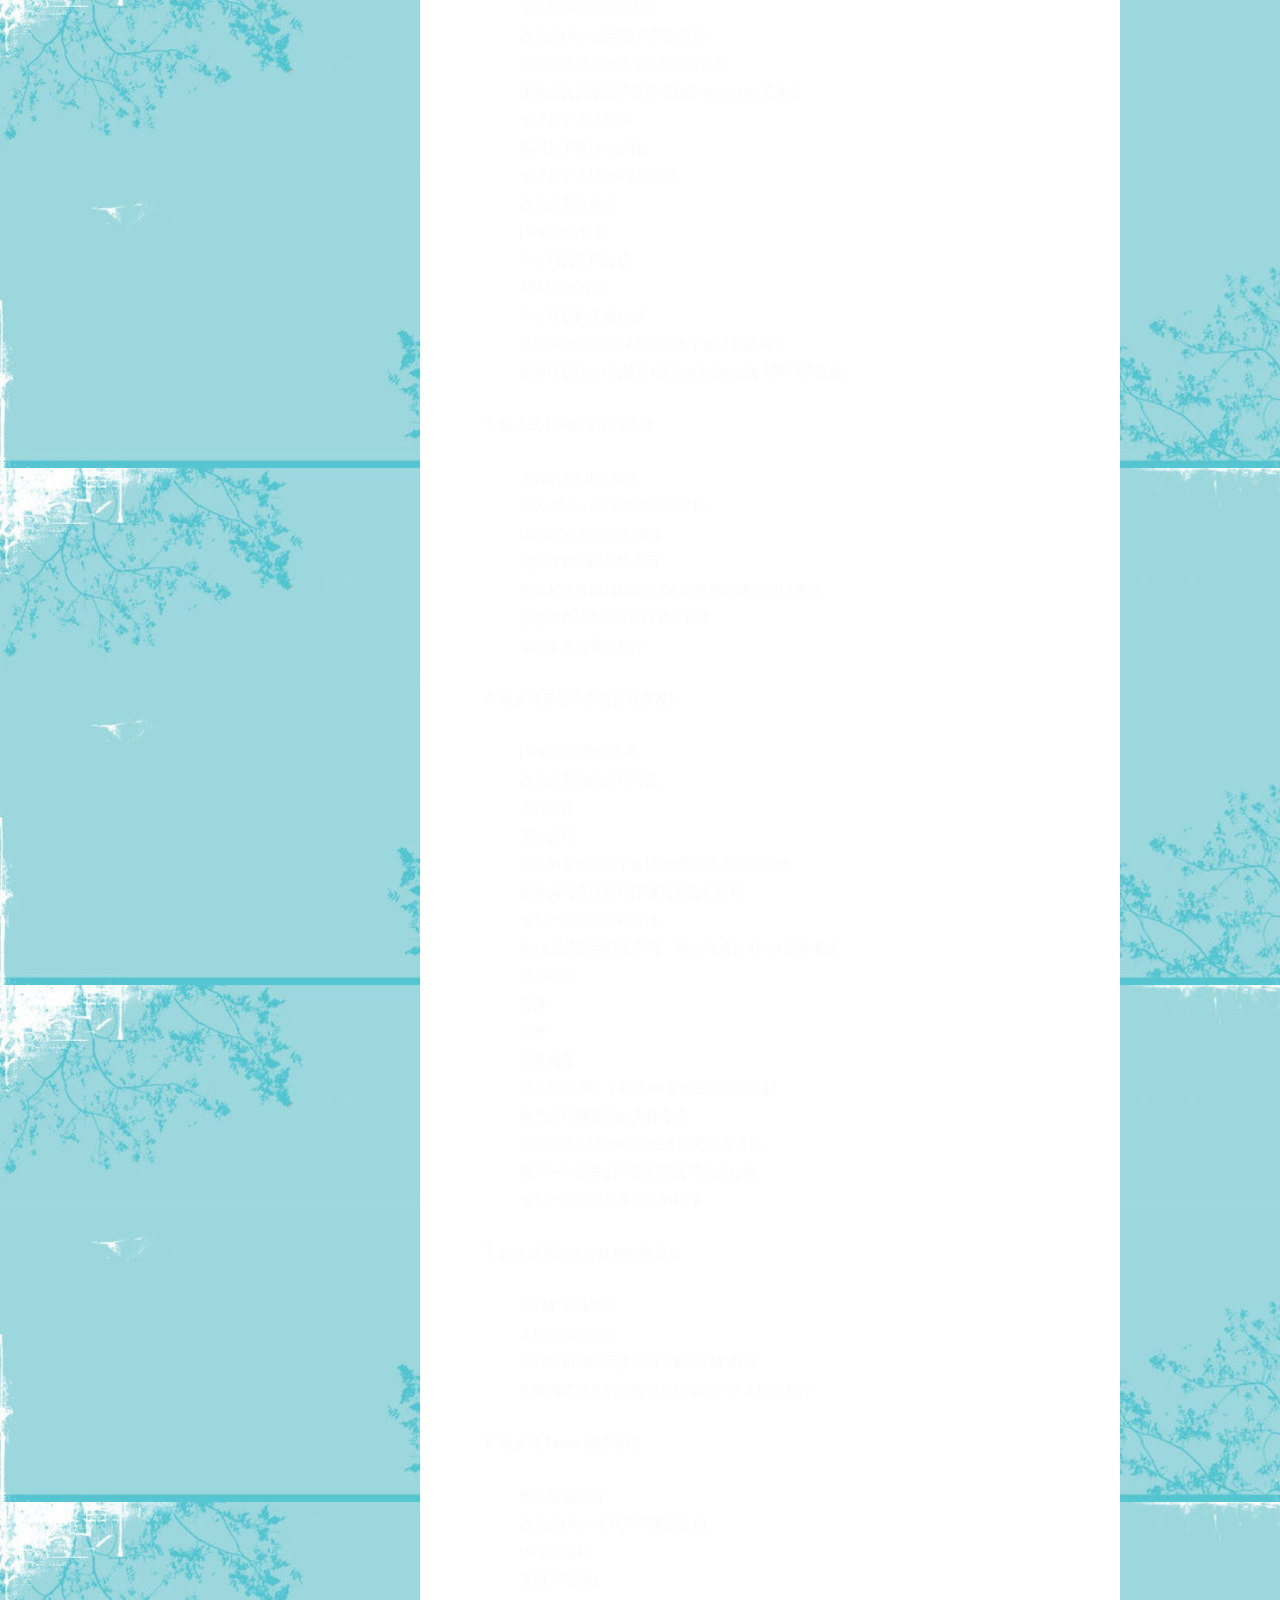
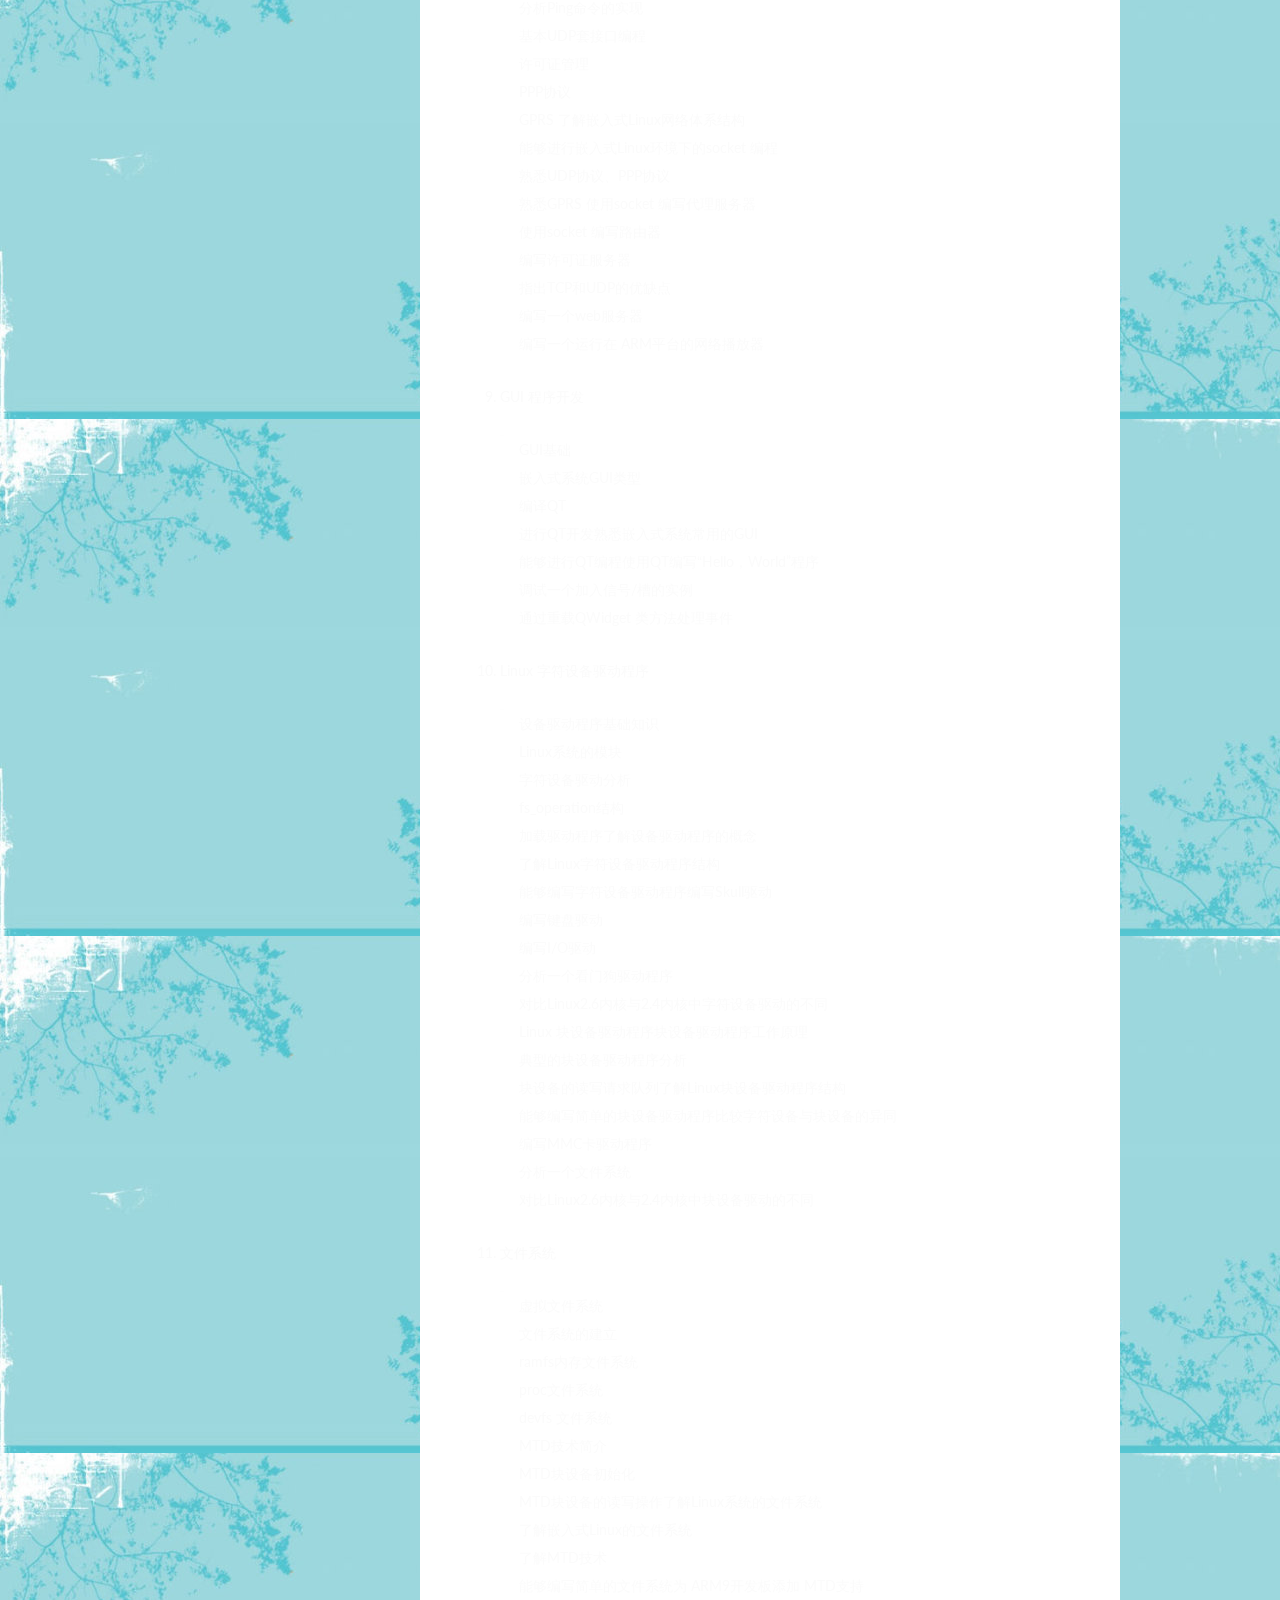
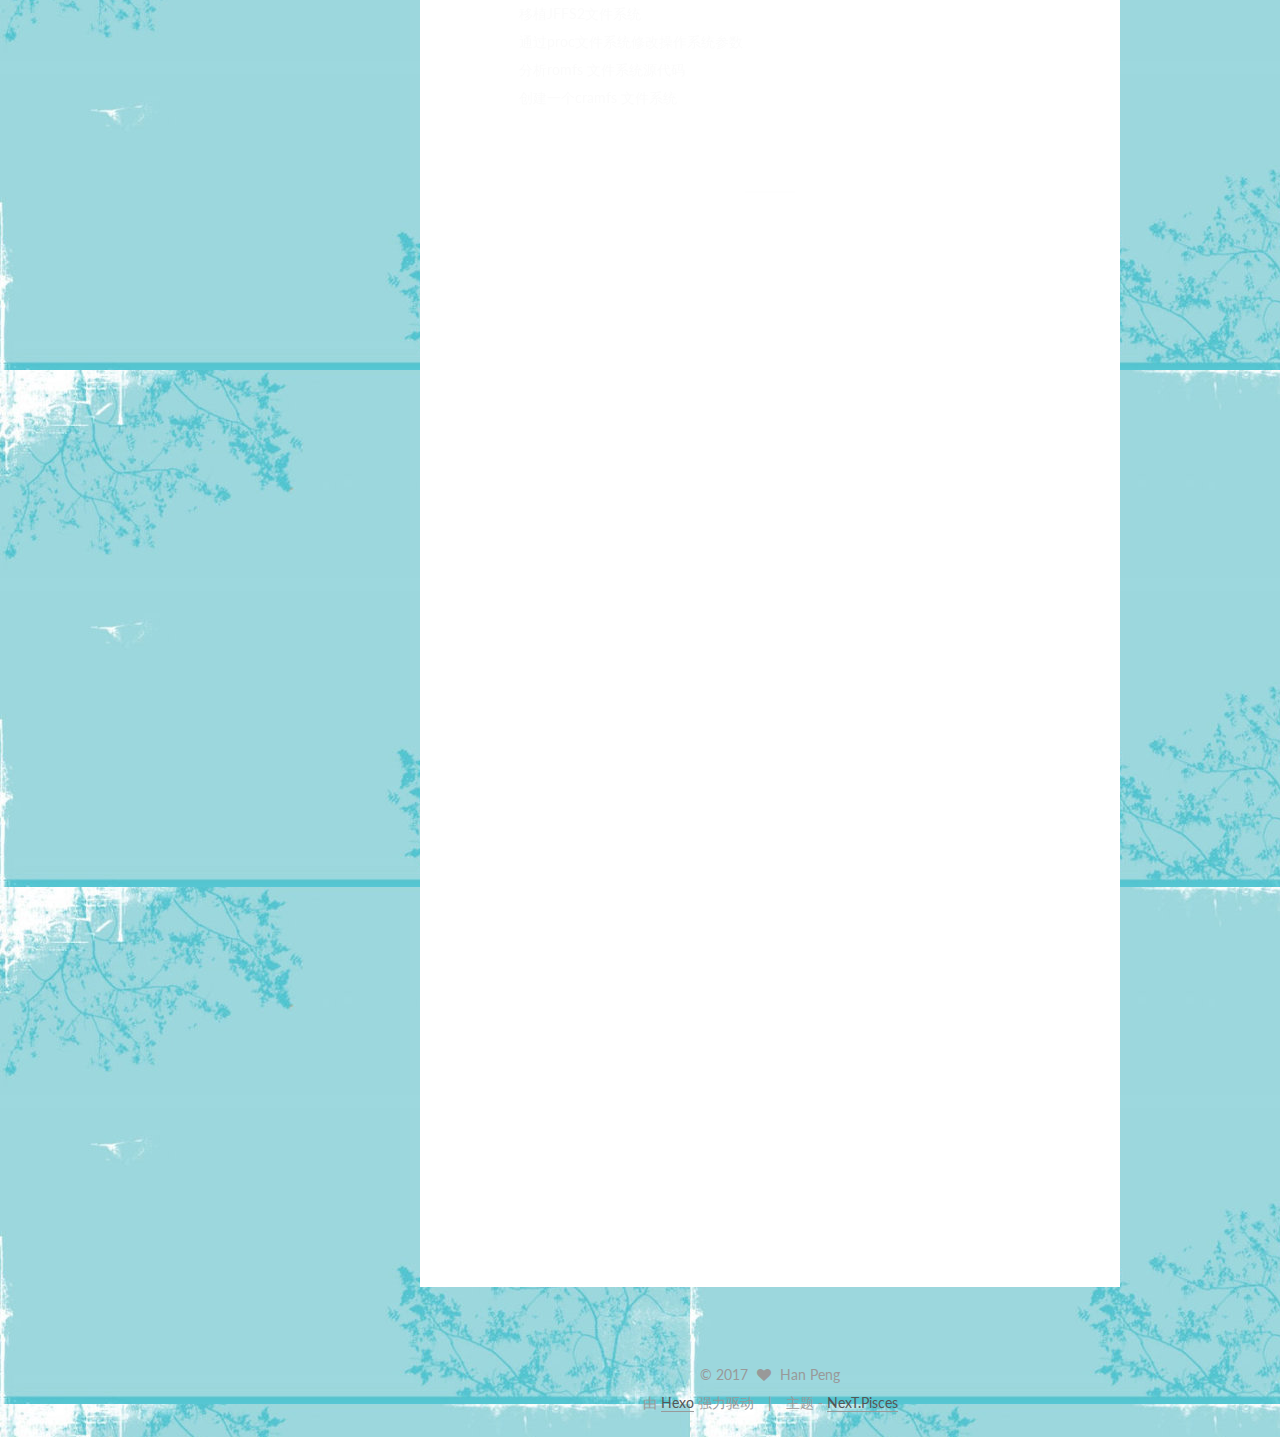
==== commit 9567b836: "Site updated: 2017-07-28 13:05:03" ====
--- a/index.html
+++ b/index.html
@@ -324,17 +324,35 @@
           
             <p>Linux学习步骤如下：</p>
 <ol>
-<li><p>Linux 基础<br>安装Linux操作系统<br>Linux文件系统<br>Linux常用命令<br>Linux启动过程详解<br>熟悉Linux服务能够独立安装Linux操作系统<br>能够熟练使用Linux系统的基本命令<br>认识Linux系统的常用服务安装Linux操作系统<br>Linux基本命令实践<br>设置Linux环境变量<br>定制Linux的服务 Shell 编程基础使用vi编辑文件<br>使用Emacs编辑文件<br>使用其他编辑器</p>
-</li>
-<li><p>Shell 编程基础<br>Shell简介<br>认识后台程序<br>Bash编程熟悉Linux系统下的编辑环境<br>熟悉Linux下的各种Shell<br>熟练进行shell编程熟悉vi基本操作<br>熟悉Emacs的基本操作<br>比较不同shell的区别<br>编写一个测试服务器是否连通的shell脚本程序<br>编写一个查看进程是否存在的shell脚本程序<br>编写一个带有循环语句的shell脚本程序</p>
-</li>
-<li><p>Linux 下的 C 编程基础<br>linux C语言环境概述<br>Gcc使用方法<br>Gdb调试技术<br>Autoconf<br>Automake<br>Makefile<br>代码优化 熟悉Linux系统下的开发环境<br>熟悉Gcc编译器<br>熟悉Makefile规则编写Hello,World程序<br>使用 make命令编译程序<br>编写带有一个循环的程序<br>调试一个有问题的程序</p>
-</li>
-<li><p>嵌入式系统开发基础<br>嵌入式系统概述<br>交叉编译<br>配置TFTP服务<br>配置NFS服务<br>下载Bootloader和内核<br>嵌入式Linux应用软件开发流程<br>熟悉嵌入式系统概念以及开发流程<br>建立嵌入式系统开发环境制作cross_gcc工具链<br>编译并下载U-boot<br>编译并下载Linux内核<br>编译并下载Linux应用程序<br>嵌入式系统移植<br>Linux内核代码<br>平台相关代码分析<br>ARM平台介绍<br>平台移植的关键技术<br>移植Linux内核到 ARM平台 了解移植的概念<br>能够移植Linux内核移植Linux2.6内核到 ARM9开发板</p>
-</li>
-<li><p>嵌入式 Linux 下串口通信<br>串行I/O的基本概念<br>嵌入式Linux应用软件开发流程<br>Linux系统的文件和设备<br>与文件相关的系统调用<br>配置超级终端和MiniCOM 能够熟悉进行串口通信<br>熟悉文件I/O 编写串口通信程序<br>编写多串口通信程序</p>
-</li>
-<li><p>嵌入式系统中多进程程序设计<br>Linux系统进程概述<br>嵌入式系统的进程特点<br>进程操作<br>守护进程<br>相关的系统调用了解Linux系统中进程的概念<br>能够编写多进程程序编写多进程程序<br>编写一个守护进程程序<br>sleep系统调用任务管理、同步与通信 Linux任务概述<br>任务调度<br>管道<br>信号<br>共享内存<br>任务管理 API 了解Linux系统任务管理机制<br>熟悉进程间通信的几种方式<br>熟悉嵌入式Linux中的任务间同步与通信<br>编写一个简单的管道程序实现文件传输<br>编写一个使用共享内存的程序</p>
+<li><p>Linux 基础</p>
+<blockquote>
+<p>安装Linux操作系统<br>Linux文件系统<br>Linux常用命令<br>Linux启动过程详解<br>熟悉Linux服务能够独立安装Linux操作系统<br>能够熟练使用Linux系统的基本命令<br>认识Linux系统的常用服务安装Linux操作系统<br>Linux基本命令实践<br>设置Linux环境变量<br>定制Linux的服务 Shell 编程基础使用vi编辑文件<br>使用Emacs编辑文件<br>使用其他编辑器</p>
+</blockquote>
+</li>
+<li><p>Shell 编程基础</p>
+<blockquote>
+<p>Shell简介<br>认识后台程序<br>Bash编程熟悉Linux系统下的编辑环境<br>熟悉Linux下的各种Shell<br>熟练进行shell编程熟悉vi基本操作<br>熟悉Emacs的基本操作<br>比较不同shell的区别<br>编写一个测试服务器是否连通的shell脚本程序<br>编写一个查看进程是否存在的shell脚本程序<br>编写一个带有循环语句的shell脚本程序</p>
+</blockquote>
+</li>
+<li><p>Linux 下的 C 编程基础</p>
+<blockquote>
+<p>linux C语言环境概述<br>Gcc使用方法<br>Gdb调试技术<br>Autoconf<br>Automake<br>Makefile<br>代码优化 熟悉Linux系统下的开发环境<br>熟悉Gcc编译器<br>熟悉Makefile规则编写Hello,World程序<br>使用 make命令编译程序<br>编写带有一个循环的程序<br>调试一个有问题的程序</p>
+</blockquote>
+</li>
+<li><p>嵌入式系统开发基础 </p>
+<blockquote>
+<p>嵌入式系统概述<br>交叉编译<br>配置TFTP服务<br>配置NFS服务<br>下载Bootloader和内核<br>嵌入式Linux应用软件开发流程<br>熟悉嵌入式系统概念以及开发流程<br>建立嵌入式系统开发环境制作cross_gcc工具链<br>编译并下载U-boot<br>编译并下载Linux内核<br>编译并下载Linux应用程序<br>嵌入式系统移植<br>Linux内核代码<br>平台相关代码分析<br>ARM平台介绍<br>平台移植的关键技术<br>移植Linux内核到 ARM平台 了解移植的概念<br>能够移植Linux内核移植Linux2.6内核到 ARM9开发板</p>
+</blockquote>
+</li>
+<li><p>嵌入式 Linux 下串口通信 </p>
+<blockquote>
+<p>串行I/O的基本概念<br>嵌入式Linux应用软件开发流程<br>Linux系统的文件和设备<br>与文件相关的系统调用<br>配置超级终端和MiniCOM 能够熟悉进行串口通信<br>熟悉文件I/O 编写串口通信程序<br>编写多串口通信程序</p>
+</blockquote>
+</li>
+<li><p>嵌入式系统中多进程程序设计 </p>
+<blockquote>
+<p>Linux系统进程概述<br>嵌入式系统的进程特点<br>进程操作<br>守护进程<br>相关的系统调用了解Linux系统中进程的概念<br>能够编写多进程程序编写多进程程序<br>编写一个守护进程程序<br>sleep系统调用任务管理、同步与通信 Linux任务概述<br>任务调度<br>管道<br>信号<br>共享内存<br>任务管理 API 了解Linux系统任务管理机制<br>熟悉进程间通信的几种方式<br>熟悉嵌入式Linux中的任务间同步与通信<br>编写一个简单的管道程序实现文件传输<br>编写一个使用共享内存的程序</p>
+</blockquote>
 </li>
 <li><p>嵌入式系统中多线程程序设计 </p>
 <blockquote>
@@ -346,11 +364,20 @@
 <p>网络基础知识<br>嵌入式Linux中TCP/IP网络结构<br>socket 编程<br>常用 API函数<br>分析Ping命令的实现<br>基本UDP套接口编程<br>许可证管理<br>PPP协议<br>GPRS 了解嵌入式Linux网络体系结构<br>能够进行嵌入式Linux环境下的socket 编程<br>熟悉UDP协议、PPP协议<br>熟悉GPRS 使用socket 编写代理服务器<br>使用socket 编写路由器<br>编写许可证服务器<br>指出TCP和UDP的优缺点<br>编写一个web服务器<br>编写一个运行在 ARM平台的网络播放器</p>
 </blockquote>
 </li>
-<li><p>GUI 程序开发<br>GUI基础<br>嵌入式系统GUI类型<br>编译QT<br>进行QT开发熟悉嵌入式系统常用的GUI<br>能够进行QT编程使用QT编写“Hello，World”程序<br>调试一个加入信号/槽的实例<br>通过重载QWidget 类方法处理事件</p>
-</li>
-<li><p>Linux 字符设备驱动程序<br>设备驱动程序基础知识<br>Linux系统的模块<br>字符设备驱动分析<br>fs_operation结构<br>加载驱动程序了解设备驱动程序的概念<br>了解Linux字符设备驱动程序结构<br>能够编写字符设备驱动程序编写Skull驱动<br>编写键盘驱动<br>编写I/O驱动<br>分析一个看门狗驱动程序<br>对比Linux2.6内核与2.4内核中字符设备驱动的不同<br>Linux 块设备驱动程序块设备驱动程序工作原理<br>典型的块设备驱动程序分析<br>块设备的读写请求队列了解Linux块设备驱动程序结构<br>能够编写简单的块设备驱动程序比较字符设备与块设备的异同<br>编写MMC卡驱动程序<br>分析一个文件系统<br>对比Linux2.6内核与2.4内核中块设备驱动的不同</p>
-</li>
-<li><p>文件系统<br>虚拟文件系统<br>文件系统的建立<br>ramfs内存文件系统<br>proc文件系统<br>devfs 文件系统<br>MTD技术简介<br>MTD块设备初始化<br>MTD块设备的读写操作了解Linux系统的文件系统<br>了解嵌入式Linux的文件系统<br>了解MTD技术<br>能够编写简单的文件系统为 ARM9开发板添加 MTD支持<br>移植JFFS2文件系统<br>通过proc文件系统修改操作系统参数<br>分析romfs 文件系统源代码<br>创建一个cramfs 文件系统</p>
+<li><p>GUI 程序开发 </p>
+<blockquote>
+<p>GUI基础<br>嵌入式系统GUI类型<br>编译QT<br>进行QT开发熟悉嵌入式系统常用的GUI<br>能够进行QT编程使用QT编写“Hello，World”程序<br>调试一个加入信号/槽的实例<br>通过重载QWidget 类方法处理事件</p>
+</blockquote>
+</li>
+<li><p>Linux 字符设备驱动程序 </p>
+<blockquote>
+<p>设备驱动程序基础知识<br>Linux系统的模块<br>字符设备驱动分析<br>fs_operation结构<br>加载驱动程序了解设备驱动程序的概念<br>了解Linux字符设备驱动程序结构<br>能够编写字符设备驱动程序编写Skull驱动<br>编写键盘驱动<br>编写I/O驱动<br>分析一个看门狗驱动程序<br>对比Linux2.6内核与2.4内核中字符设备驱动的不同<br>Linux 块设备驱动程序块设备驱动程序工作原理<br>典型的块设备驱动程序分析<br>块设备的读写请求队列了解Linux块设备驱动程序结构<br>能够编写简单的块设备驱动程序比较字符设备与块设备的异同<br>编写MMC卡驱动程序<br>分析一个文件系统<br>对比Linux2.6内核与2.4内核中块设备驱动的不同</p>
+</blockquote>
+</li>
+<li><p>文件系统 </p>
+<blockquote>
+<p>虚拟文件系统<br>文件系统的建立<br>ramfs内存文件系统<br>proc文件系统<br>devfs 文件系统<br>MTD技术简介<br>MTD块设备初始化<br>MTD块设备的读写操作了解Linux系统的文件系统<br>了解嵌入式Linux的文件系统<br>了解MTD技术<br>能够编写简单的文件系统为 ARM9开发板添加 MTD支持<br>移植JFFS2文件系统<br>通过proc文件系统修改操作系统参数<br>分析romfs 文件系统源代码<br>创建一个cramfs 文件系统</p>
+</blockquote>
 </li>
 </ol>
 
--- a/css/main.css
+++ b/css/main.css
@@ -1678,7 +1678,7 @@
   width: 4px;
   height: 4px;
   border-radius: 50%;
-  background: #3bffff;
+  background: #3bc36b;
 }
 .links-of-blogroll {
   font-size: 13px;
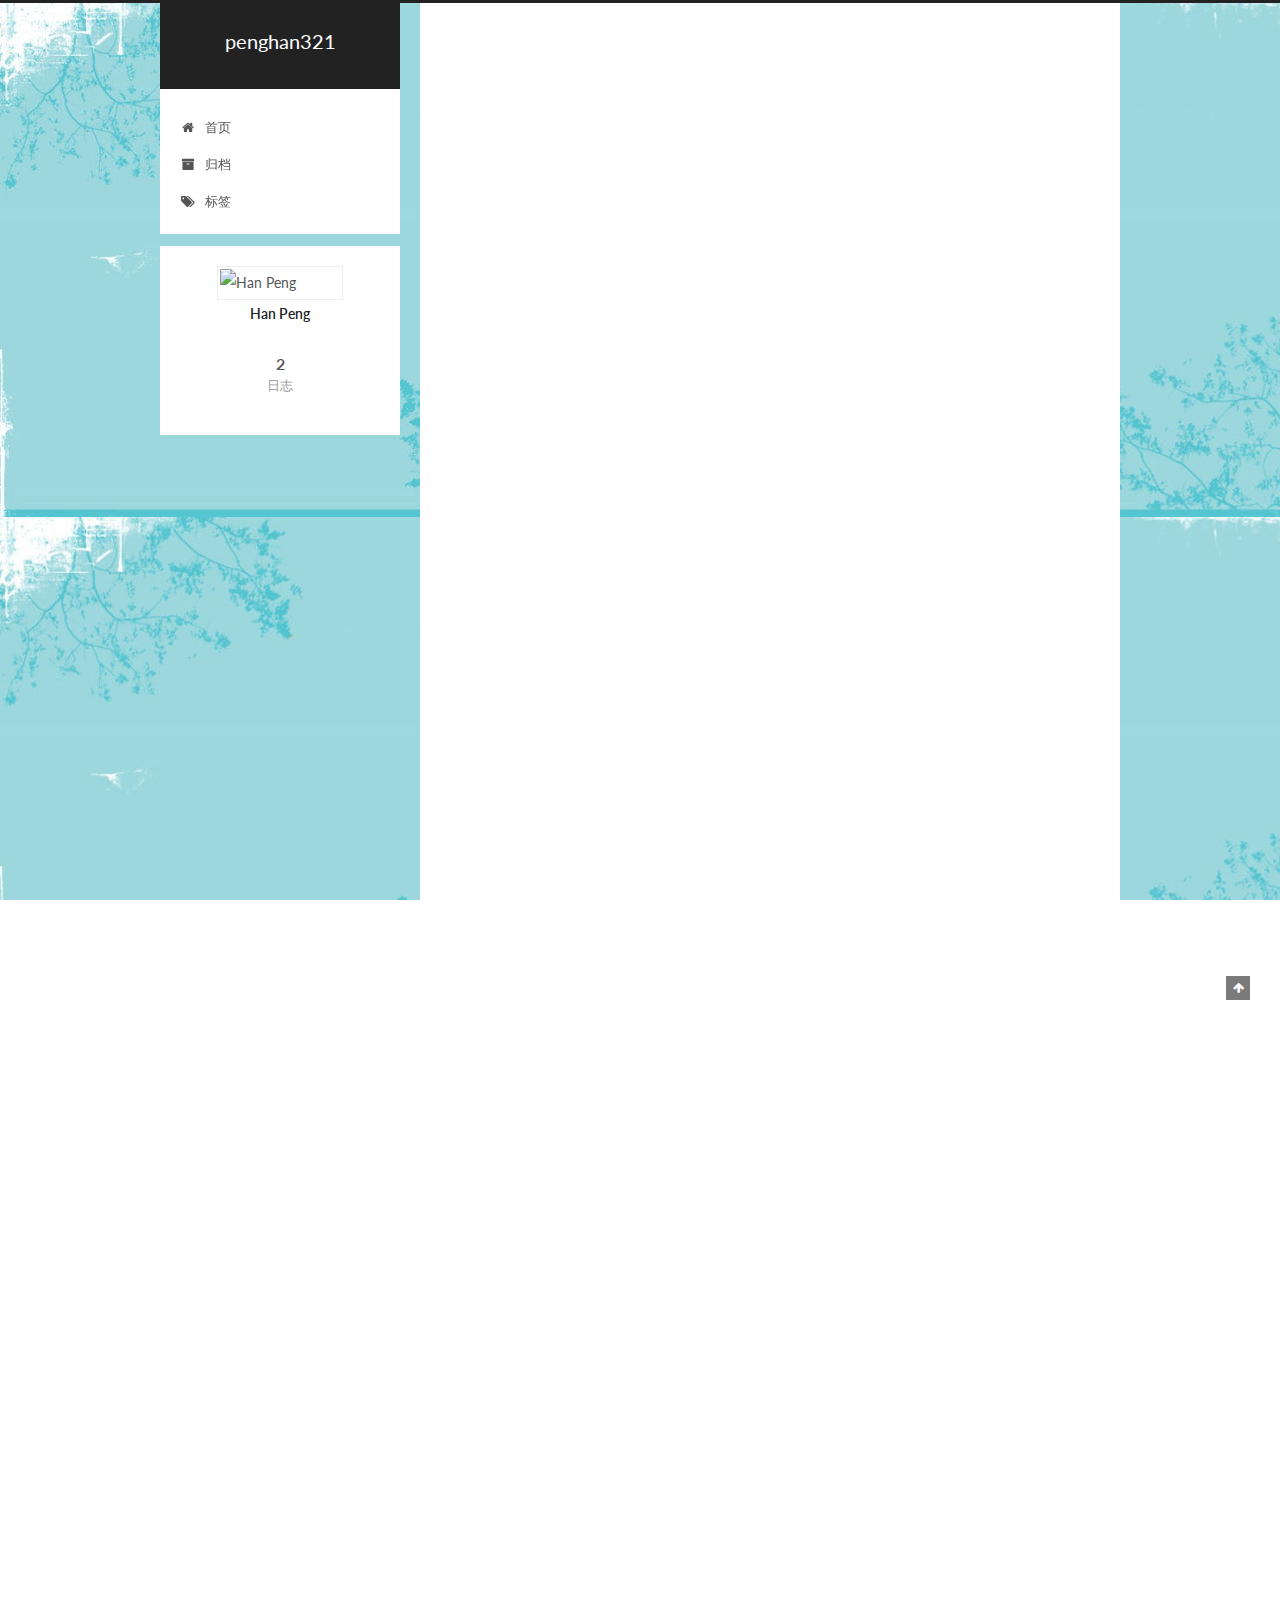
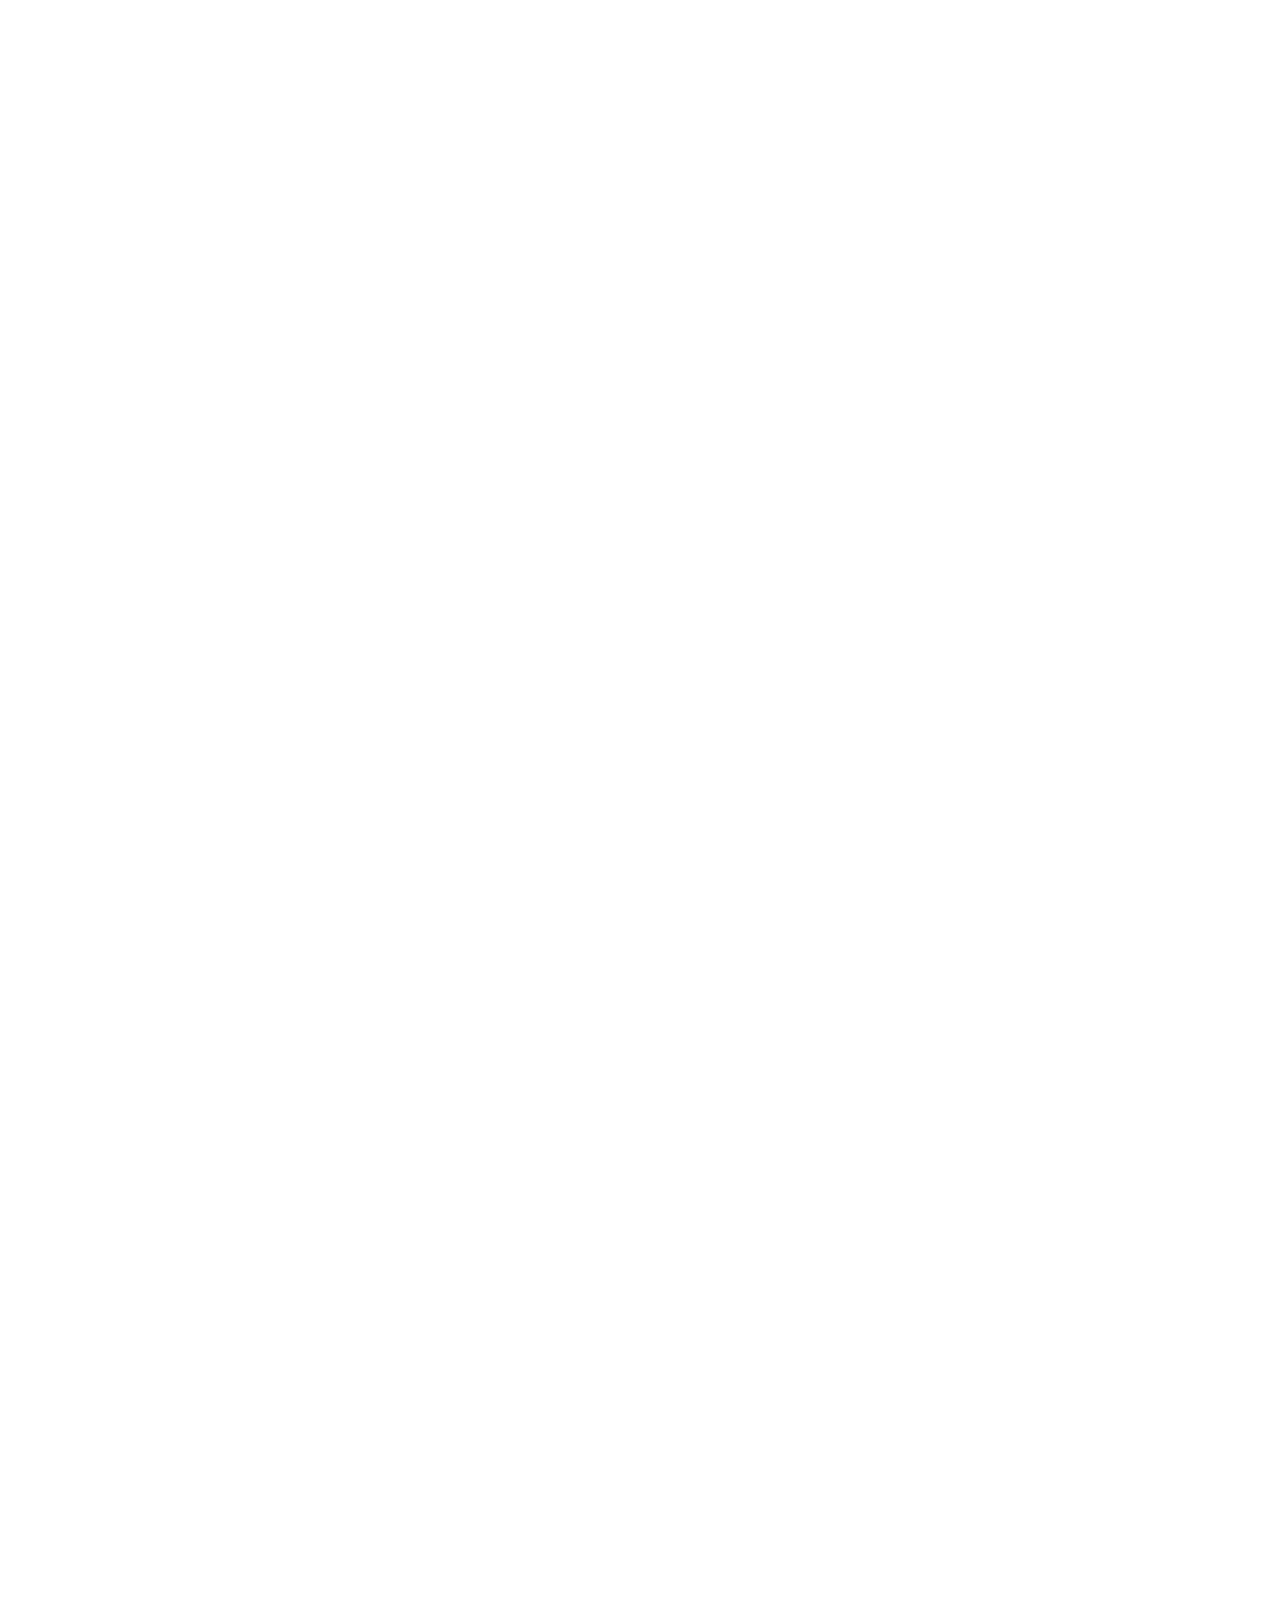
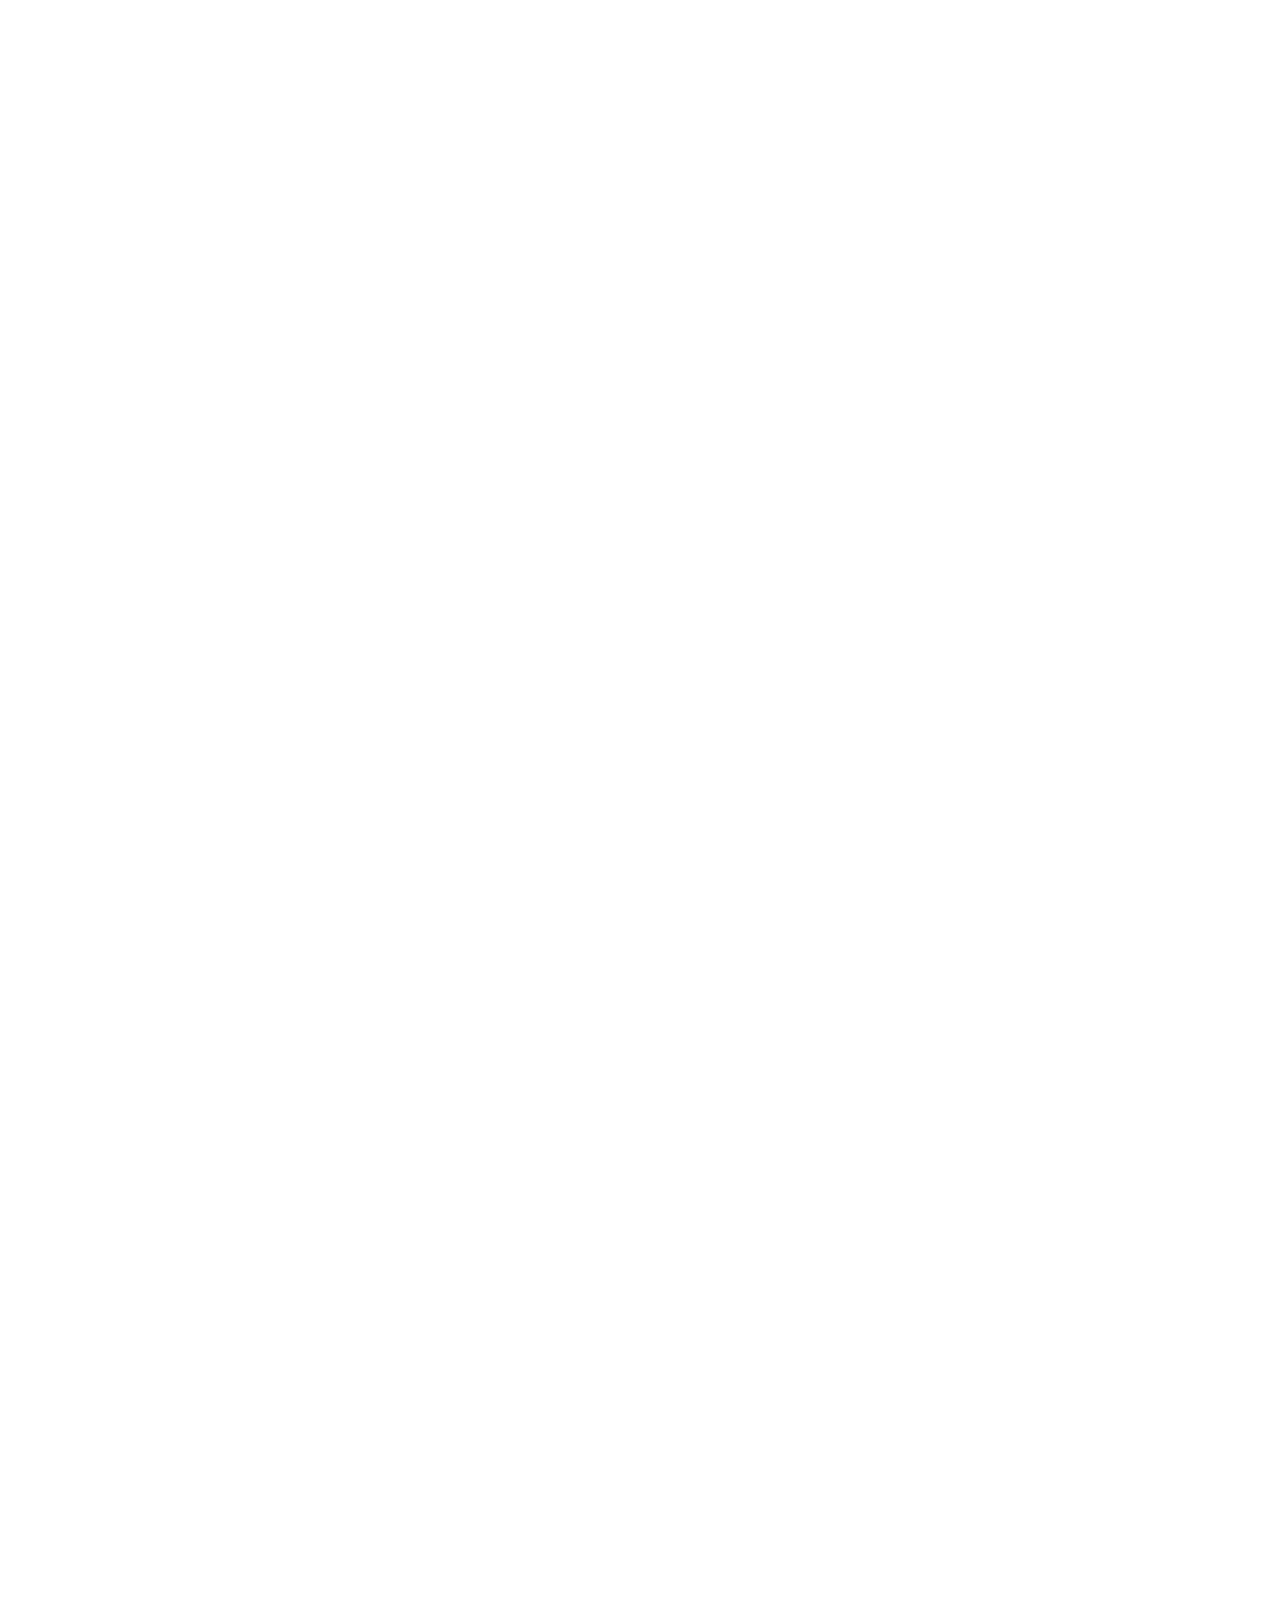
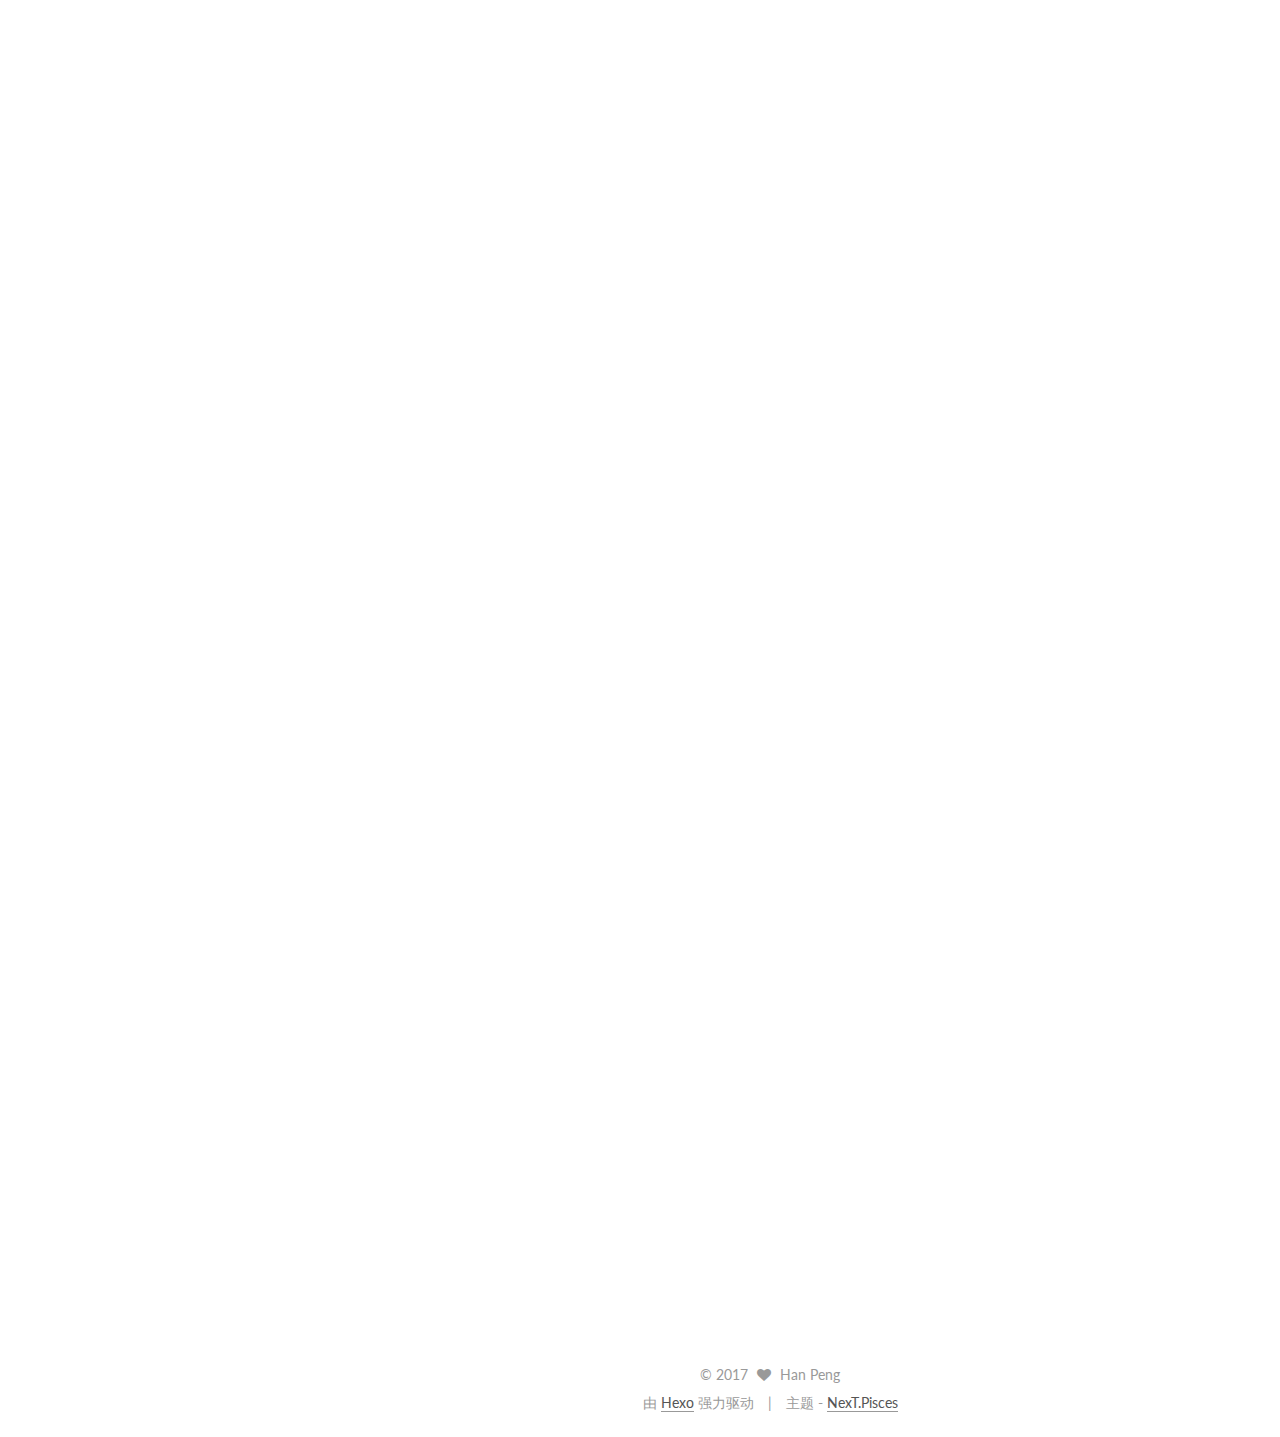
==== commit 65e5dc29: "Site updated: 2017-07-28 18:02:24" ====
--- a/index.html
+++ b/index.html
@@ -259,7 +259,7 @@
     <span hidden itemprop="author" itemscope itemtype="http://schema.org/Person">
       <meta itemprop="name" content="Han Peng">
       <meta itemprop="description" content="">
-      <meta itemprop="image" content="http://img3.imgtn.bdimg.com/it/u=3320782593,885548352&fm=26&gp=0.jpg">
+      <meta itemprop="image" content="http://img2.imgtn.bdimg.com/it/u=1205983832,2963930042&fm=214&gp=0.jpg">
     </span>
 
     <span hidden itemprop="publisher" itemscope itemtype="http://schema.org/Organization">
@@ -428,7 +428,7 @@
     <span hidden itemprop="author" itemscope itemtype="http://schema.org/Person">
       <meta itemprop="name" content="Han Peng">
       <meta itemprop="description" content="">
-      <meta itemprop="image" content="http://img3.imgtn.bdimg.com/it/u=3320782593,885548352&fm=26&gp=0.jpg">
+      <meta itemprop="image" content="http://img2.imgtn.bdimg.com/it/u=1205983832,2963930042&fm=214&gp=0.jpg">
     </span>
 
     <span hidden itemprop="publisher" itemscope itemtype="http://schema.org/Organization">
@@ -568,7 +568,7 @@
       <section class="site-overview sidebar-panel sidebar-panel-active">
         <div class="site-author motion-element" itemprop="author" itemscope itemtype="http://schema.org/Person">
           <img class="site-author-image" itemprop="image"
-               src="http://img3.imgtn.bdimg.com/it/u=3320782593,885548352&fm=26&gp=0.jpg"
+               src="http://img2.imgtn.bdimg.com/it/u=1205983832,2963930042&fm=214&gp=0.jpg"
                alt="Han Peng" />
           <p class="site-author-name" itemprop="name">Han Peng</p>
            
--- a/css/main.css
+++ b/css/main.css
@@ -1678,7 +1678,7 @@
   width: 4px;
   height: 4px;
   border-radius: 50%;
-  background: #3bc36b;
+  background: #8e1b17;
 }
 .links-of-blogroll {
   font-size: 13px;
@@ -2843,4 +2843,5 @@
 }
 body {
   background: url("/images/1.jpg");
-}
+  background-attachment: fixed;
+}
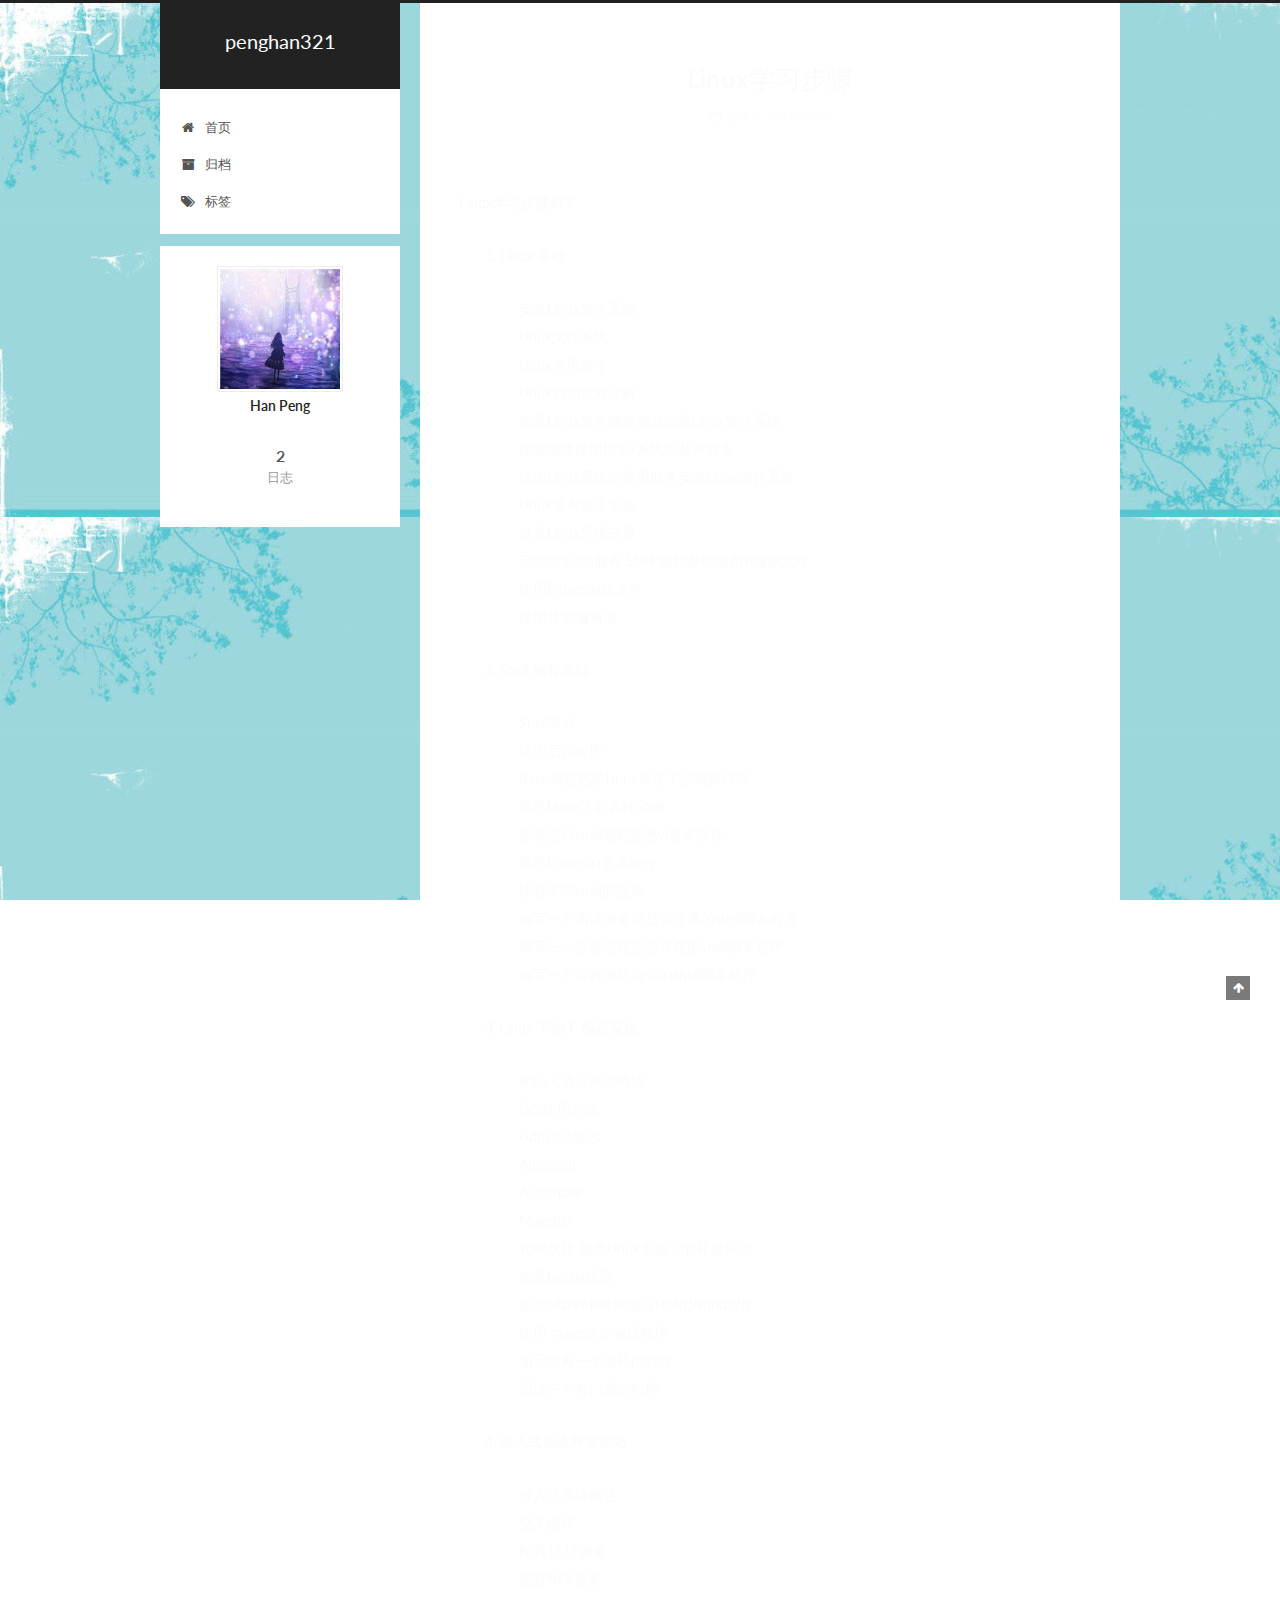
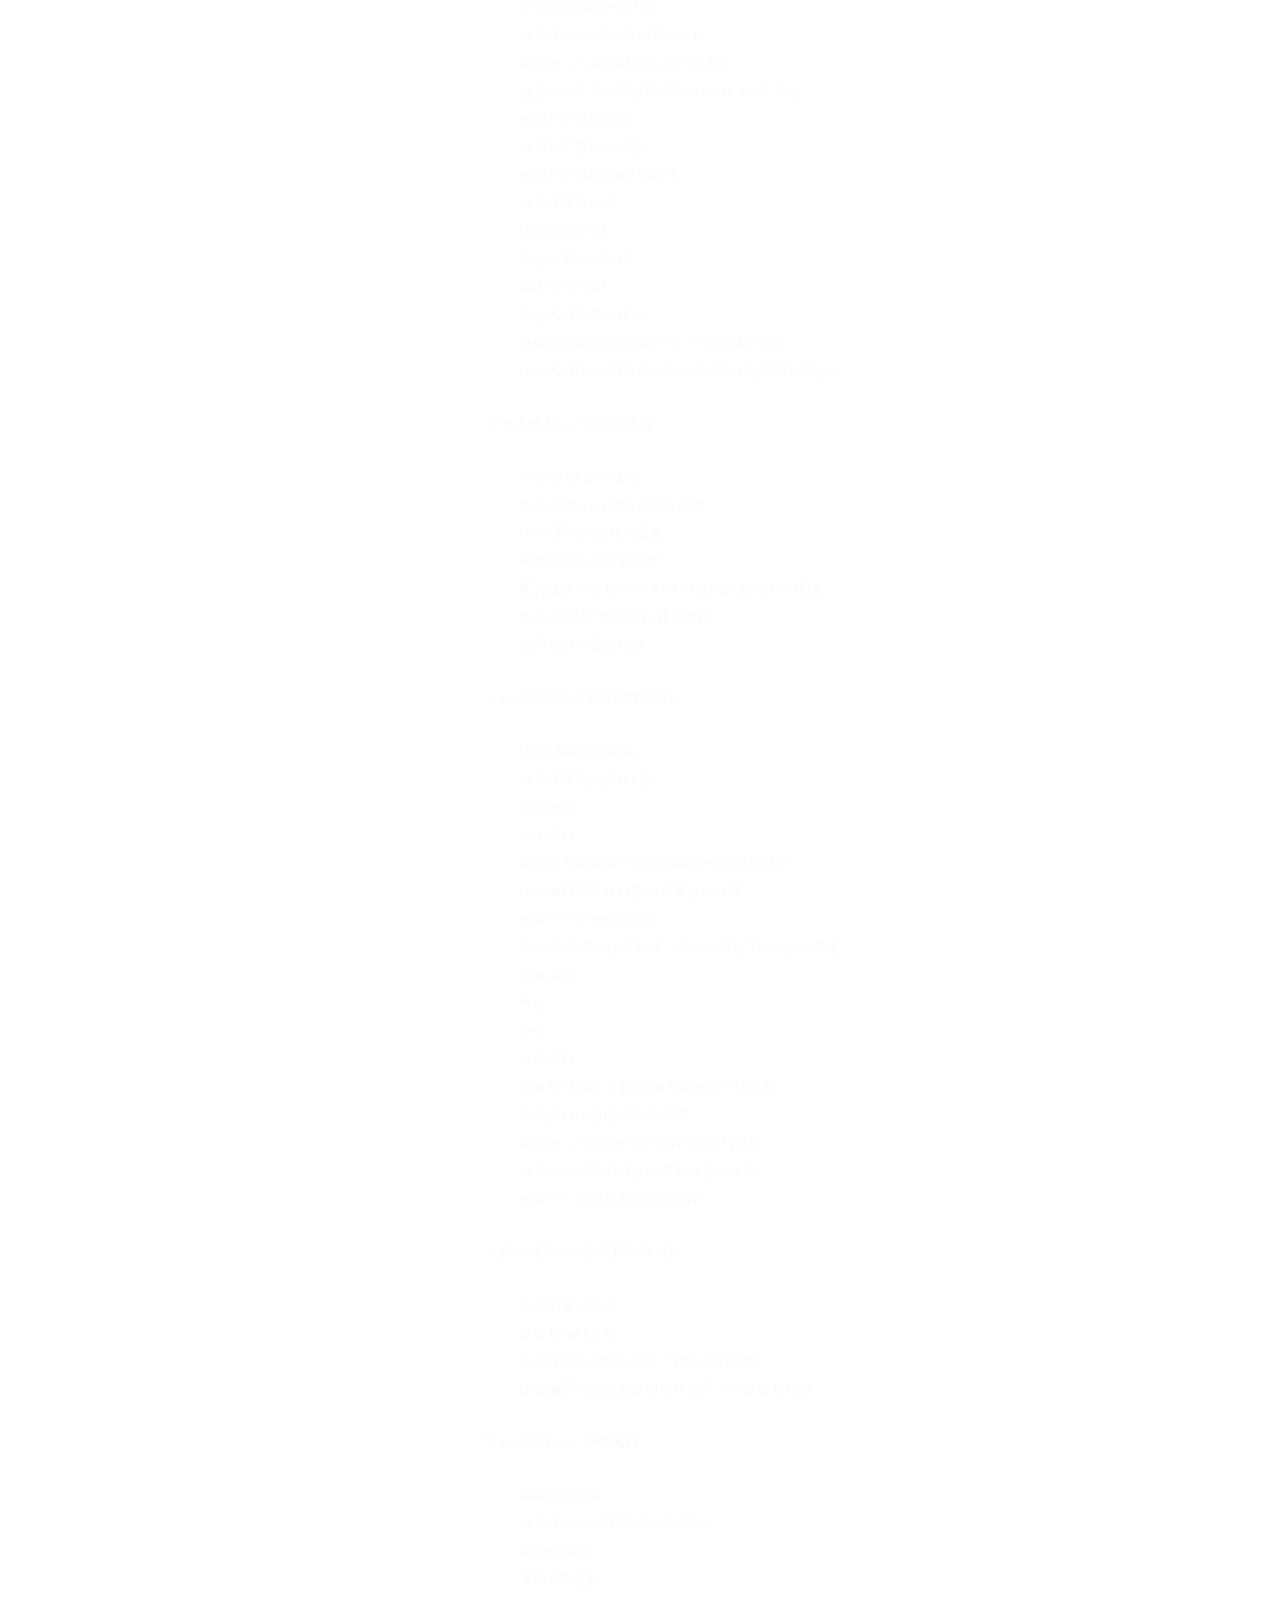
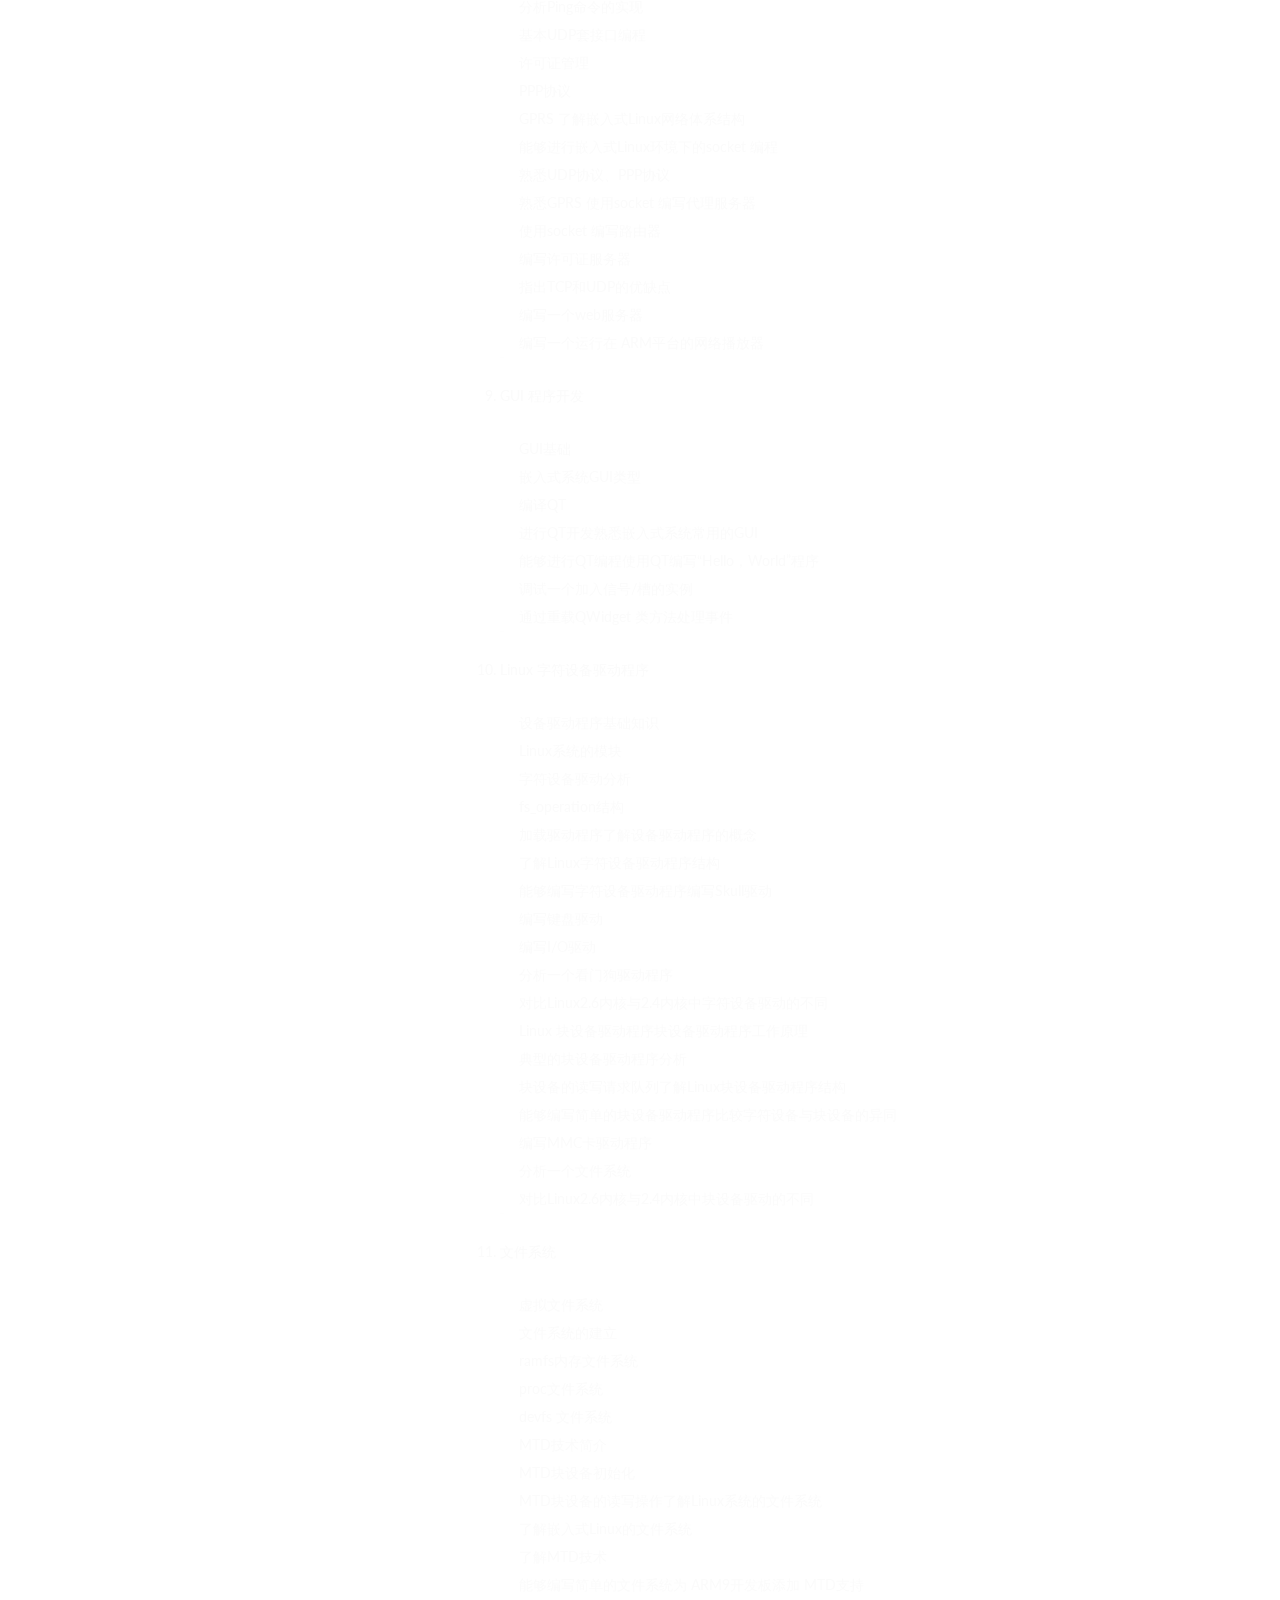
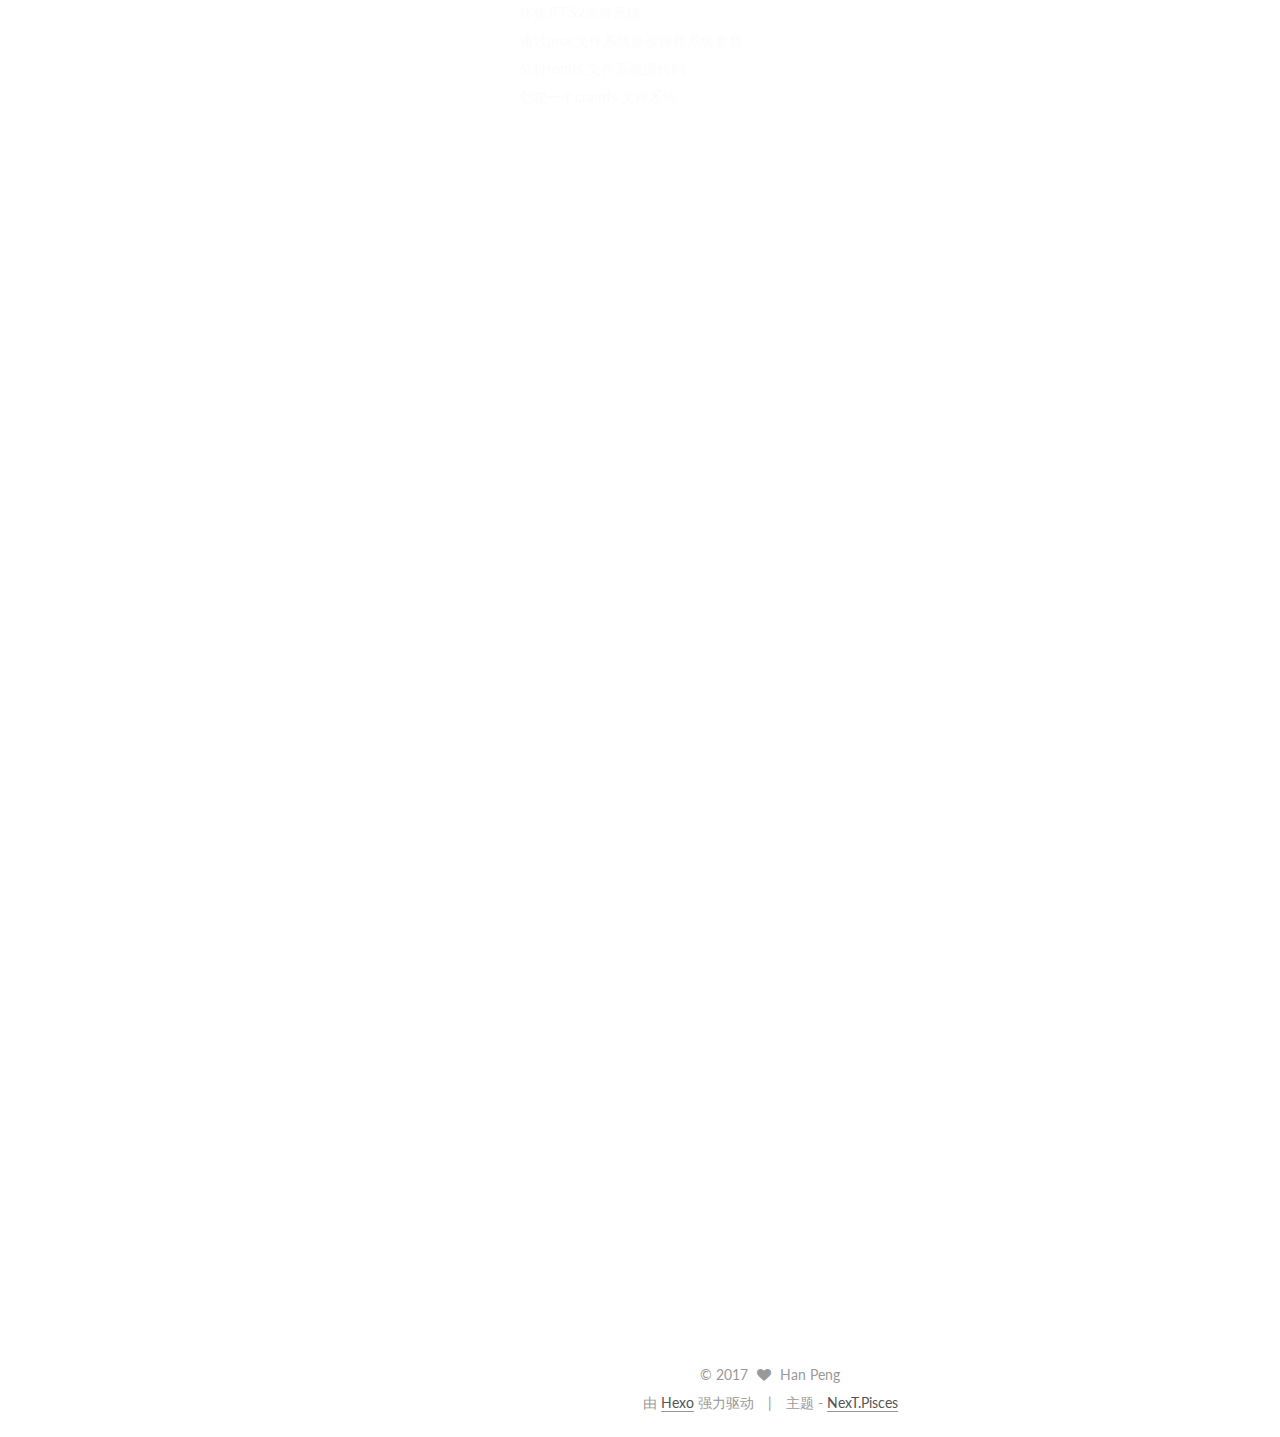
==== commit d98efa2f: "Site updated: 2017-07-28 18:31:17" ====
--- a/index.html
+++ b/index.html
@@ -259,7 +259,7 @@
     <span hidden itemprop="author" itemscope itemtype="http://schema.org/Person">
       <meta itemprop="name" content="Han Peng">
       <meta itemprop="description" content="">
-      <meta itemprop="image" content="http://img2.imgtn.bdimg.com/it/u=1205983832,2963930042&fm=214&gp=0.jpg">
+      <meta itemprop="image" content="/images/touxiang.jpg">
     </span>
 
     <span hidden itemprop="publisher" itemscope itemtype="http://schema.org/Organization">
@@ -428,7 +428,7 @@
     <span hidden itemprop="author" itemscope itemtype="http://schema.org/Person">
       <meta itemprop="name" content="Han Peng">
       <meta itemprop="description" content="">
-      <meta itemprop="image" content="http://img2.imgtn.bdimg.com/it/u=1205983832,2963930042&fm=214&gp=0.jpg">
+      <meta itemprop="image" content="/images/touxiang.jpg">
     </span>
 
     <span hidden itemprop="publisher" itemscope itemtype="http://schema.org/Organization">
@@ -568,7 +568,7 @@
       <section class="site-overview sidebar-panel sidebar-panel-active">
         <div class="site-author motion-element" itemprop="author" itemscope itemtype="http://schema.org/Person">
           <img class="site-author-image" itemprop="image"
-               src="http://img2.imgtn.bdimg.com/it/u=1205983832,2963930042&fm=214&gp=0.jpg"
+               src="/images/touxiang.jpg"
                alt="Han Peng" />
           <p class="site-author-name" itemprop="name">Han Peng</p>
            
--- a/css/main.css
+++ b/css/main.css
@@ -1678,7 +1678,7 @@
   width: 4px;
   height: 4px;
   border-radius: 50%;
-  background: #8e1b17;
+  background: #0e03ff;
 }
 .links-of-blogroll {
   font-size: 13px;
